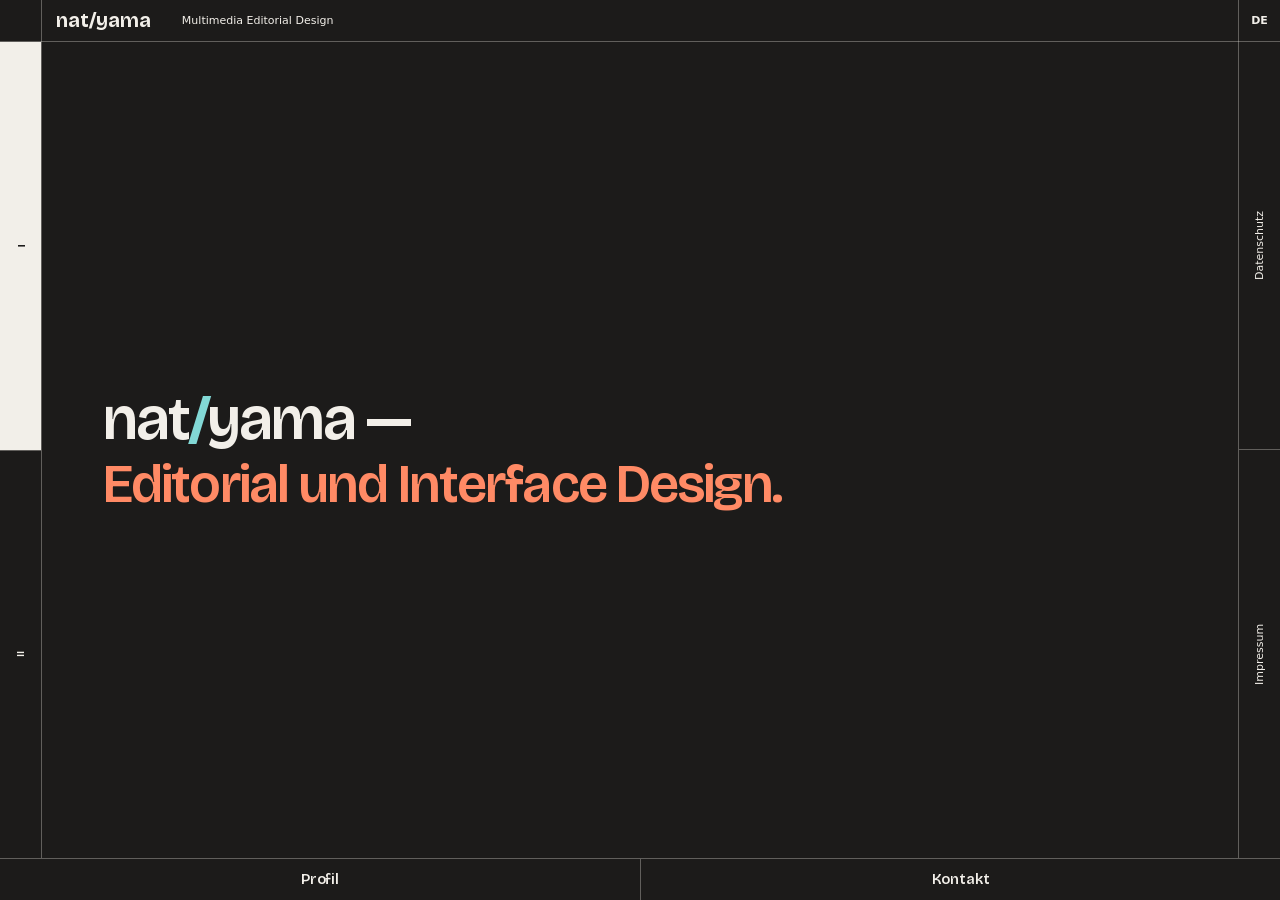
==== de/index.html @ 79c08396 "nat/yama v2 — B line: phones held sideways keep the phone layout Co-Authored-By: Claude Opus 5.5 <no" ====
<!doctype html>
<!--
  nat/yama — editorial and interface design
  Design: nat/yama — https://natyama.com
  All texts, images and works are protected by copyright.
-->
<html lang="de" data-scheme="2">
<head>
<meta charset="utf-8">
<meta name="viewport" content="width=device-width,initial-scale=1,viewport-fit=cover">
<title>nat/yama — Editorial und Interface Design</title>
<meta name="description" content="nat/yama gestaltet digitale Produkte, Print und Grafik im Raum – oft über Sprachen und Kulturen hinweg, sodass komplexe Themen leichter fassbar werden.">
<link rel="canonical" href="https://natyama.com/de/">
<link rel="alternate" hreflang="en" href="https://natyama.com/">
<link rel="alternate" hreflang="de" href="https://natyama.com/de/">
<link rel="alternate" hreflang="ja" href="https://natyama.com/ja/">
<link rel="alternate" hreflang="x-default" href="https://natyama.com/">
<meta property="og:type" content="website">
<meta property="og:site_name" content="nat/yama">
<meta property="og:title" content="nat/yama — Editorial und Interface Design">
<meta property="og:description" content="nat/yama gestaltet digitale Produkte, Print und Grafik im Raum – oft über Sprachen und Kulturen hinweg, sodass komplexe Themen leichter fassbar werden.">
<meta property="og:url" content="https://natyama.com/de/">
<meta property="og:locale" content="de_DE">
<meta property="og:image" content="https://natyama.com/share.png">
<meta property="og:image:width" content="1200">
<meta property="og:image:height" content="630">
<meta property="og:image:alt" content="nat/yama">
<meta name="twitter:card" content="summary_large_image">
<meta name="theme-color" content="#ffffff">
<link rel="icon" href="/favicon.svg" type="image/svg+xml">
<link rel="apple-touch-icon" href="/apple-touch-icon.png">
<link rel="stylesheet" href="/tabbar.css">
<script type="application/ld+json">{"@context":"https://schema.org","@graph":[{"@type":"Organization","@id":"https://natyama.com/#org","name":"nat/yama","alternateName":"natyama","url":"https://natyama.com/","email":"n@natyama.com","vatID":"DE365070941","description":"Editorial and interface design: digital products, print and graphics for spaces, often across languages and cultures.","address":{"@type":"PostalAddress","postalCode":"10713","addressLocality":"Berlin","addressCountry":"DE"},"founder":{"@id":"https://www.natsumi-sugiyama.com/#person"},"knowsAbout":["editorial design","interface design","UI design","information architecture","content strategy","multilingual design"]},{"@type":"Person","@id":"https://www.natsumi-sugiyama.com/#person","name":"Natsumi Sugiyama","alternateName":"杉山夏実","url":"https://www.natsumi-sugiyama.com/","worksFor":{"@id":"https://natyama.com/#org"}},{"@type":"WebSite","@id":"https://natyama.com/#website","url":"https://natyama.com/","name":"nat/yama","inLanguage":["en","de","ja"],"publisher":{"@id":"https://natyama.com/#org"}}]}</script>
<style>:root{--u: min(100vw / 1512, 100vh / 982);--gu: max(100vw / 1512, 100vh / 982);--bar: round(calc(50 * var(--u)), 1px);--side: var(--bar);--hair: 1px;--ink: #080808;--line: #000;--mark: #5b5656;--paper: #ffffff;--navy: #2b2b2b;--accent: #3d5a8c;--mis: #ff7477;--g1: var(--paper);--g2: #2f4a78;--t2: #ffffff;--on2: #eeff00;--on2t: #fffafa;--on2b: #eeff00;--neon: #ff5f1f;--olive: #4d5b20;--pink: #ff7477;--peach: var(--paper);--khaki: #eeff00;--panel: #d9d9d9;--wall-bg: #fff;--wall-ink: #605f5f;--ease: cubic-bezier(.2, .8, .2, 1);--sans: Inter, "Inter Variable", "Helvetica Neue", Helvetica, Arial, "Hiragino Sans", sans-serif}:root[data-ground=field]{--mark: rgba(0, 41, 95, .54)}:root[data-ground=night]{--mark: rgba(255, 255, 255, .99)}:root[data-view=home][data-ground=day]{--ink: var(--t2);--line: var(--t2);--lang-bg: var(--g2)}:root[data-view=legal]{--ink: rgba(221, 221, 221, .98);--line: #fff}*{box-sizing:border-box;-webkit-tap-highlight-color:transparent}html,body{margin:0;height:100%;overflow:hidden;background:#fff;color:var(--ink);font-family:var(--sans)}a,button,input,textarea{color:inherit;text-decoration:none;font:inherit;background:none;border:0;padding:0}:root{--cur: url("data:image/svg+xml,%3Csvg xmlns='http://www.w3.org/2000/svg' width='30' height='30' viewBox='0 0 32 32'%3E%3Cpolygon points='5,3 27,13 13,27' fill='%23fff' stroke='%23fff' stroke-width='7' stroke-linejoin='round'/%3E%3Cpolygon points='5,3 27,13 13,27' fill='%232b2b2b' stroke='%232b2b2b' stroke-width='3.5' stroke-linejoin='round'/%3E%3C/svg%3E") 4 2, auto;--cur-link: url("data:image/svg+xml,%3Csvg xmlns='http://www.w3.org/2000/svg' width='30' height='30' viewBox='0 0 32 32'%3E%3Cpolygon points='5,3 27,13 13,27' fill='%23fff' stroke='%23fff' stroke-width='7' stroke-linejoin='round'/%3E%3Cpolygon points='5,3 27,13 13,27' fill='%232f4f6b' stroke='%232f4f6b' stroke-width='3.5' stroke-linejoin='round'/%3E%3C/svg%3E") 4 2, pointer}html{cursor:var(--cur)}a,button{cursor:var(--cur-link)}input,textarea{cursor:text}::selection{background:var(--pink);color:#2b2b2b}:focus-visible{outline:2px solid currentColor;outline-offset:3px}.grounds{position:fixed;inset:0;overflow:hidden}.ground{position:absolute;inset:0;opacity:0;transition:opacity .9s ease;overflow:hidden}:root[data-ground=paper] .ground.paper,:root[data-ground=field] .ground.field,:root[data-ground=night] .ground.night,:root[data-ground=day] .ground.day,:root[data-ground=reclus] .ground.day{opacity:1}.ground.paper{background:var(--peach)}.view.home{transition:opacity .6s ease,background-color .9s ease}:root[data-ground=paper] .view.home{background:var(--peach)}.ground.field img{position:absolute;left:50%;top:50%;width:calc(2350 * var(--gu));aspect-ratio:1;transform:translate(-50%,-50%) rotate(-86.5deg)}.ground.night .drawing{position:absolute;inset:0;width:100%;height:100%;object-fit:cover}.ground.field{background:#f7f2e8}.ground.field .riso{position:absolute;left:50%;top:50%;width:calc(2350 * var(--gu));aspect-ratio:1;transform:translate(-50%,-50%) rotate(-86.5deg)}.riso .ink{position:absolute;inset:0;width:100%;height:100%;mix-blend-mode:multiply;clip-path:inset(0 0 100% 0)}.riso.split+img{display:none}.ground.night .drawing{width:114%;left:-14%}:root[data-view=home][data-ground=night] .ground.night .drawing{animation:night-slide 30s linear both}@keyframes night-slide{to{transform:translate(12%)}}@media (prefers-reduced-motion: reduce){:root[data-ground=night] .ground.night .drawing{animation:none}}.ground.night .sky{position:absolute;left:calc(-72 * var(--gu));top:calc(-588 * var(--gu));width:calc(1713 * var(--gu));height:calc(1714 * var(--gu));overflow:hidden;transform:rotate(180deg)}.ground.night .sky img{position:absolute;left:-38.94%;top:-3.31%;width:184.56%;height:106.67%;max-width:none}.ground.night .birds{position:absolute;left:calc(-59 * var(--gu));top:0;width:calc(2173 * var(--gu));height:calc(1455 * var(--gu));object-fit:cover;mix-blend-mode:multiply}.ground.day{background:var(--wall-bg);transition:opacity .9s ease,background-color .4s ease}.tint{position:fixed;inset:0;opacity:0;transition:opacity .9s ease,background-color .9s ease;pointer-events:none}:root[data-view=info] .tint{opacity:1;background:var(--peach)}:root[data-view=legal] .tint{opacity:1;background:#303030}.view{position:fixed;inset:0;z-index:2;pointer-events:none;opacity:0;transition:opacity .6s ease}:root[data-view=home] .view.home,:root[data-view=info] .view.info,:root[data-view=legal] .view.legal{opacity:1;pointer-events:auto}.view>*{pointer-events:inherit}.mid{display:none}[data-i18n]{transition:opacity .25s ease}:root.swapping [data-i18n],.statement.swap{opacity:0}.statement{position:absolute;left:calc(85 * var(--u));top:calc(86 * var(--u));margin:0;font-size:calc(32 * var(--u));font-weight:400;line-height:normal;transition:opacity .3s ease}.index{position:absolute;left:var(--side);right:var(--side);top:var(--bar);bottom:var(--foot);overflow:hidden;--m: var(--u);--s: 1;transition:opacity .9s ease}:root:not([data-ground=paper]) .index{opacity:0;pointer-events:none}.index-list{margin:0;padding:0;list-style:none}.case{position:absolute;display:block;left:calc(var(--x) * var(--m));top:calc(var(--y) * var(--m));width:calc(var(--w) * var(--s) * var(--m));height:calc(var(--h) * var(--s) * var(--m));color:var(--peach)}.case svg{position:absolute;left:50%;top:50%;width:calc(var(--iw) * var(--s) * var(--m));height:calc(var(--ih) * var(--s) * var(--m));transform:translate(-50%,-50%) rotate(calc(var(--r) + var(--spin, 0deg)));mix-blend-mode:multiply;overflow:visible;transition:scale .4s cubic-bezier(.2,.8,.2,1)}.case:hover svg{scale:1.05}.case .lbl{position:absolute;z-index:1;left:50%;top:50%;transform:translate(-50%,-50%);font-size:calc(40 * var(--s) * var(--m));font-weight:700;line-height:normal;white-space:nowrap}.case-1{--x: 164;--y: 470;--w: 364.5;--h: 324.5;--iw: 364.5;--ih: 324.5;--r: 0deg;--lx: 99;--ly: 107}.case-2{--x: 582.12;--y: 30.29;--w: 439.92;--h: 451.53;--iw: 373.398;--ih: 357.154;--r: 104.64deg;--lx: 128.88;--ly: 186.71}.case-3{--x: 529;--y: 399;--w: 445.2;--h: 465.34;--iw: 364.5;--ih: 324.5;--r: 65.86deg;--lx: 135;--ly: 194}.index-head{position:absolute;left:calc(-24 * var(--m));bottom:calc(-72 * var(--m));font-size:calc(300 * var(--m));font-weight:700;line-height:normal;white-space:nowrap;color:#5b5656;mix-blend-mode:color-burn}.svc{--k: var(--u)}.svc-list{position:absolute;inset:0;margin:0;padding:0;list-style:none;display:grid;grid-template-columns:1fr 1fr;grid-template-rows:1fr 1fr;color:var(--navy)}.svc-list li{display:flex;flex-direction:column;justify-content:flex-end;padding:calc(40 * var(--k)) calc(48 * var(--k))}.svc-list li:nth-child(odd){border-right:var(--hair) solid var(--line)}.svc-list li:nth-child(-n+2){border-bottom:var(--hair) solid var(--line)}.svc-list h2{margin:0 0 .45em;font-size:calc(40 * var(--k));font-weight:700;line-height:1.1}.svc-list p{margin:0;max-width:32em;font-size:calc(18 * var(--k));line-height:1.55;color:var(--ink)}.ground.field{background:var(--g1)}.ground.day{background:var(--g2)}:root[data-view=home] .ground.field,:root[data-view=home] .ground.day{opacity:1;transition:transform 1s cubic-bezier(.65,0,.35,1)}.ground.day,.f-two{transform:translateY(100vh)}:root[data-ground=day] .ground.field,:root[data-ground=day] .f-one{transform:translateY(-100vh)}:root[data-ground=day] .ground.day,:root[data-ground=day] .f-two{transform:none}.f-one,.f-two{transition:transform 1s cubic-bezier(.65,0,.35,1)}@media (prefers-reduced-motion: reduce){.ground.field,.ground.day,.f-one,.f-two{transition:none!important}}.facade{position:fixed;left:var(--side);right:var(--side);top:var(--bar);bottom:var(--foot);z-index:1;display:flex;align-items:center;justify-content:center;padding:calc(64 * var(--u)) calc(72 * var(--u));overflow:hidden}:root:not([data-view=home]) .facade{visibility:hidden;transition:visibility 0s .9s}.lede{margin:0;max-width:calc(1100 * var(--u));text-align:left;text-wrap:balance;font-family:"Helvetica Neue",Helvetica,Arial,var(--sans);font-size:calc(72 * var(--u));font-weight:500;line-height:1.12;letter-spacing:-.01em;color:var(--navy);cursor:var(--cur)}.lede:lang(ja),.svc-grid p:lang(ja),.svc-grid h3:lang(ja){font-family:Hiragino Sans,Hiragino Kaku Gothic ProN,Yu Gothic,Noto Sans JP,sans-serif;letter-spacing:.02em}.lede:lang(ja){line-height:1.4}.lede .c,.svc-grid .c{display:inline-block;will-change:transform}.lede .nb,.svc-grid .nb{white-space:nowrap}.lede .em .c{color:var(--accent)}.lede.plain .em .c,.lede.plain .c.sl{color:inherit}.lede .c.pk,.lede .c.sl{color:var(--neon)}.svc-grid{grid-auto-rows:1fr;width:100%;max-width:calc(1240 * var(--u));margin:0;padding:0;list-style:none;display:grid;grid-template-columns:repeat(4,1fr);gap:calc(14 * var(--u));cursor:var(--cur)}.svc-grid li{border-radius:2px;display:flex;flex-direction:column;min-height:calc(300 * var(--u));padding:calc(24 * var(--u));border:2px solid var(--t2);background:transparent;color:var(--t2);opacity:0;transform:translateY(calc(70 * var(--u))) rotate(-3deg) scale(.94);transition:opacity .6s ease,transform .9s cubic-bezier(.34,1.4,.64,1)}.svc-grid li:nth-child(2){transform:translateY(calc(90 * var(--u))) rotate(2.5deg) scale(.94);transition-delay:.14s}.svc-grid li:nth-child(3){transform:translateY(calc(60 * var(--u))) rotate(-2deg) scale(.94);transition-delay:.28s}.svc-grid li:nth-child(4){transform:translateY(calc(100 * var(--u))) rotate(3.5deg) scale(.94);transition-delay:.42s}.svc-grid.in li{opacity:1;transform:none}.svc-grid.in.out li{opacity:0;transform:translateY(calc(-60 * var(--u))) rotate(2deg) scale(.96)}.svc-grid.in.out li:nth-child(2n){transform:translateY(calc(-80 * var(--u))) rotate(-2.5deg) scale(.96)}@media (prefers-reduced-motion: reduce){.svc-grid li,.svc-grid .ic,.svc-grid .badge{transition:none!important}}.svc-grid .ic{display:block;width:calc(56 * var(--u));height:calc(56 * var(--u));margin-bottom:calc(28 * var(--u));color:var(--on2);opacity:0;transform:scale(.6);transition:opacity .5s ease,transform .6s cubic-bezier(.34,1.56,.64,1)}.svc-grid .ic{transition-delay:.9s}.svc-grid li:nth-child(2) .ic{transition-delay:1.04s}.svc-grid li:nth-child(3) .ic{transition-delay:1.18s}.svc-grid li:nth-child(4) .ic{transition-delay:1.32s}.svc-grid.in .ic{opacity:1;transform:none}.svc-grid .ic svg{display:block;width:100%;height:100%}.svc-grid h3{margin:0;font-family:"Helvetica Neue",Helvetica,Arial,var(--sans);font-size:max(14px,calc(26 * var(--u)));font-weight:500;line-height:1.12;letter-spacing:-.01em;color:var(--t2)}.svc-grid p{margin:.8em 0 0;font-size:max(13px,calc(19 * var(--u)));line-height:1.45}.svc-grid .prep{border-style:dashed;border-color:var(--t2);background:transparent;color:var(--t2)}.svc-grid .prep h3{color:var(--t2)}.svc-grid .badge{color:var(--on2t);border-color:var(--on2b)!important;margin-top:auto;align-self:flex-start;padding:.15em .7em;border:2px solid currentColor;border-radius:999px;font-size:max(11px,calc(13 * var(--u)));opacity:0;transition:opacity .5s ease 1.5s}.svc-grid.in .badge{opacity:1}.wallbox{position:fixed;left:var(--side);right:var(--side);top:var(--bar);bottom:var(--foot);opacity:0;visibility:hidden;pointer-events:none!important;transition:opacity .9s ease,visibility 0s .9s}.wallbox canvas{display:block;width:100%;height:100%;transition:opacity .26s ease}.wall-sets{position:absolute;left:0;bottom:0;display:flex;height:round(calc(36 * var(--u)),1px);border-top:var(--hair) solid var(--line);border-right:var(--hair) solid var(--line);background:var(--wall-bg);pointer-events:auto;font-size:calc(13 * var(--u));font-weight:300;color:var(--wall-ink);transition:background-color .4s ease,color .4s ease}.wall-sets button{padding:0 calc(16 * var(--u));white-space:nowrap}.wall-sets button+button{border-left:var(--hair) solid var(--line)}.wall-sets button.on{font-weight:800}.wall-sets[hidden]{display:none}.wall-credit{position:absolute;right:0;bottom:0;margin:0;display:flex;align-items:center;height:round(calc(36 * var(--u)),1px);padding:0 calc(16 * var(--u));border-top:var(--hair) solid var(--line);border-left:var(--hair) solid var(--line);background:var(--wall-bg);color:var(--wall-ink);font-size:calc(13 * var(--u));font-weight:300;font-style:italic;pointer-events:auto;transition:background-color .4s ease,color .4s ease}.folio,.scene{display:none}:root[data-ground=reclus] .wallbox .folio{display:none!important}:root[data-ground=reclus] .wallbox .scene{display:block;position:absolute;inset:0;overflow:hidden;background:#fbfaf6;transition:background-color 1.6s ease;pointer-events:auto;cursor:default}.rs-stage{position:absolute;inset:0}.rs-b{position:absolute;display:block;transform-origin:left center;border:0 solid}.rs-b.is-line{border-width:max(2px,.35vmin)}.rs-b[data-k=map].is-line{border-style:dashed}.rs-b.is-turning{border-right-color:transparent!important;animation:rs-spin 2.4s linear infinite}@keyframes rs-spin{to{rotate:360deg}}.rs-b.is-flowing{background-image:repeating-linear-gradient(90deg,rgba(255,255,255,.4) 0 12px,transparent 12px 40px);animation:rs-flow 1.1s linear infinite}@keyframes rs-flow{to{background-position:40px 0}}.rs-b.is-layered{background-image:repeating-linear-gradient(180deg,#c9b48c 0 7px,#b39b6e 7px 12px,#ddcba4 12px 20px)}.rs-text{position:absolute;inset:0;z-index:10;display:flex;flex-direction:column;justify-content:center;padding:6% 8%;pointer-events:none;transition:opacity .8s ease .2s}.rs-p{font-family:var(--gothic);font-weight:500;line-height:1.85;letter-spacing:.04em;color:var(--navy);text-wrap:pretty}.rs-p .c{display:inline-block;will-change:transform}.rs-p .nb{white-space:nowrap}.rs-p p{margin:0 0 .8em}.rs-p p:last-child{margin-bottom:0}.rs-k{white-space:nowrap;color:var(--accent);transition:color .6s ease}.rs-k.on{font-weight:600;color:#2b2a29}.rs-k.on-dark{color:#fff}.rs-src{margin:1.6em 0 0;font-family:var(--gothic);font-size:clamp(10px,1.3vmin,13px);font-weight:300;color:#8a8580}.scene[data-phase=picture] .rs-text{opacity:0;transition-delay:0s}.rs-cap{position:absolute;left:0;right:0;top:0;z-index:11;margin:0;padding:2.4% 6% 0;font-family:var(--gothic);font-size:clamp(12px,2vmin,20px);font-weight:400;line-height:1.6;color:#2b2a29;opacity:0;transition:opacity .6s ease}.scene[data-phase=picture] .rs-cap{opacity:1}.wallbox.as-folio canvas,.wallbox.as-folio .wall-credit{display:none}.wallbox.as-folio{--serif: "Iowan Old Style", "Palatino Linotype", Palatino, Georgia, serif;--gothic: "Hiragino Sans", "Hiragino Kaku Gothic ProN", "Yu Gothic", "Noto Sans JP", sans-serif;--fs: calc(16 * var(--u));--fj: calc(17 * var(--u));--f-s: calc(12 * var(--u));--pad-x: calc(72 * var(--u));--pad-y: calc(56 * var(--u));background:#fff}.wallbox.as-folio .folio{display:block;position:absolute;inset:0;overflow:hidden;color:#2b2a29;cursor:default}.folio .sheet{position:absolute;inset:0;z-index:1;display:flex;flex-direction:column;padding:var(--pad-y) var(--pad-x) calc(var(--pad-y) * .7)}.folio .rh{display:none}.folio .body{flex:1;min-height:0;overflow:hidden;column-fill:balance;column-gap:calc(var(--pad-x) * .75)}.folio .sheet[data-g=en] .body{font-family:Helvetica Neue,Helvetica,Arial,sans-serif;font-weight:500;line-height:1.12;letter-spacing:-.01em;color:var(--navy)}.folio .sheet[data-g=en] .e-it,.folio .sheet[data-g=en] .c.sign{color:var(--accent)}.folio .sheet[data-g=ja] .body{font-family:var(--gothic);font-weight:300;line-height:1.6;letter-spacing:.02em}.folio .wash{position:absolute;inset:0;background:#eef3e6;clip-path:circle(0% at 0 0);transition:clip-path 4s cubic-bezier(.4,0,.2,1);pointer-events:none}.folio.colored .wash{clip-path:circle(150% at 0 0)}.folio .sheet[data-g=ja] .body{color:#9a9a9a}.folio.colored .sheet[data-g=ja] .c{color:#2f3a2a}.folio.colored .sheet[data-g=ja] .sh .c,.folio.colored .sheet[data-g=ja] .ti .c,.folio.colored .sheet[data-g=ja] .sn{color:var(--olive)}.folio .pw{white-space:nowrap}.folio .pw.is-icon{display:inline-block;text-align:center}.folio .ic{color:var(--olive)!important}.folio .ic svg{width:1.2em;height:1.2em;vertical-align:-.22em;display:inline-block}.folio .w{white-space:nowrap}.folio .c{display:inline-block;will-change:transform}.folio .c.sign{color:var(--navy)}.home .statement{position:absolute!important;width:1px!important;height:1px!important;margin:0;padding:0;overflow:hidden;clip-path:inset(50%);white-space:nowrap}:root[data-ground=day] .wallbox,:root[data-ground=reclus] .wallbox{opacity:1;visibility:visible;transition:opacity .9s ease}.info{--loc: calc(637 * var(--u));--cut-top: calc(210 * var(--u));--cut-person: calc(110 * var(--u))}.info .sheet{position:absolute;left:0;right:0;top:0;height:100%;transition:transform 1s cubic-bezier(.65,0,.35,1)}.pane{position:absolute;left:0;right:0;overflow:hidden}.p-contact{top:0;height:100%;background:var(--pink)}.p-location{top:100%;height:var(--loc);background:var(--peach)}.p-person{top:calc(100% + var(--loc));height:100%;background:var(--khaki)}:root[data-stage=location] .info .sheet{transform:translateY(calc(-100% + var(--cut-top)))}:root[data-stage=person] .info .sheet{transform:translateY(calc(-100% - var(--loc) + var(--cut-person)))}.p-person{top:0}.p-location{display:none}.p-contact{top:100%}:root[data-stage=person] .info .sheet{transform:none}:root[data-stage=contact] .info .sheet{transform:translateY(-100%)}.card{position:absolute;left:calc(50% - 446.5 * var(--u));top:calc(184 * var(--u));width:calc(893 * var(--u));height:calc(585 * var(--u));background:#ffffff8c;overflow:hidden;display:grid;grid-template-columns:1fr 1fr;grid-template-rows:1fr auto;gap:calc(16 * var(--u)) calc(28 * var(--u));padding:calc(28 * var(--u)) calc(36 * var(--u))}.card h2{grid-column:1 / -1;margin:0;font-size:calc(28 * var(--u));font-weight:400;color:var(--navy)}.card label{display:flex;flex-direction:column;gap:calc(6 * var(--u));font-size:calc(13 * var(--u));font-weight:300}.card .fields{display:flex;flex-direction:column;gap:calc(16 * var(--u))}.card input{border-bottom:var(--hair) solid var(--navy);padding:calc(6 * var(--u)) 0;font-size:calc(20 * var(--u));outline:0}.card textarea{flex:1;resize:none;border:var(--hair) solid var(--navy);padding:calc(10 * var(--u));font-size:calc(17 * var(--u));outline:0}.card .msg{min-height:0}.card .send{grid-column:1 / -1;display:flex;justify-content:space-between;align-items:center;font-size:calc(12 * var(--u));font-weight:300}.card .send button{height:calc(44 * var(--u));padding:0 calc(30 * var(--u));background:var(--navy);color:var(--paper);font-size:calc(18 * var(--u));font-weight:700}.svc-cards{position:absolute;left:calc(329 * var(--u));top:calc(188 * var(--u));width:calc(420 * var(--u));margin:0;padding:0;list-style:none;display:grid;grid-template-columns:1fr 1fr;gap:calc(10 * var(--u));--k: var(--u)}.svc-cards li{padding:calc(14 * var(--k)) calc(16 * var(--k));background:#ffffff8c}.svc-cards h3{margin:0;font-size:max(12px,calc(15 * var(--k)));font-weight:700;line-height:1.25;color:var(--navy)}.svc-cards p{margin:.5em 0 0;font-size:max(11px,calc(12.5 * var(--k)));line-height:1.4}.swallow{position:absolute;left:calc(329 * var(--u));top:calc(188 * var(--u));width:calc(400 * var(--u));height:calc(303 * var(--u));background:var(--peach);overflow:hidden}.swallow.sq{left:calc(360 * var(--u));top:calc(206 * var(--u));width:calc(381 * var(--u));height:calc(384 * var(--u))}.swallow img{width:100%;height:100%;object-fit:cover;mix-blend-mode:multiply;display:block}.info .blk{left:calc(50% - 330 * var(--u));width:calc(660 * var(--u));text-align:center;align-items:center}.info .loc-blk{top:calc(170 * var(--u));height:auto}.info .per-blk{top:calc(200 * var(--u));height:auto}.info .per-blk a{margin-top:1.6em;align-self:center}.info .loc-blk .about,.info .per-blk .bio{margin-left:auto;margin-right:auto}.blk{position:absolute;left:calc(801 * var(--u));width:calc(620 * var(--u));color:var(--ink)}.blk h2{margin:0;font-size:calc(40 * var(--u));font-weight:700;line-height:normal}.loc-blk{top:calc(159 * var(--u));height:calc(332 * var(--u));display:flex;flex-direction:column}.loc-blk .line{margin:calc(24 * var(--u)) 0 0;font-size:calc(24 * var(--u));line-height:1.4}.loc-blk .note{margin:auto 0 0;font-size:calc(15 * var(--u))}.loc-blk .about,.per-blk .bio{margin:calc(18 * var(--u)) 0 0;max-width:30em;font-size:calc(17 * var(--u));line-height:1.45}.loc-blk .about a{text-decoration:underline;text-underline-offset:3px}.per-blk{top:calc(206 * var(--u));height:calc(384 * var(--u));display:flex;flex-direction:column}.per-blk h2{font-weight:700}.per-blk .bio{font-size:calc(24 * var(--u));line-height:1.5;max-width:none}.per-blk a{margin-top:auto;font-size:calc(15 * var(--u));align-self:flex-start}.per-blk a{color:#0808088c;border-bottom:1px solid rgba(8,8,8,.18);transition:color .2s ease,border-color .2s ease}.per-blk a:hover,.per-blk a:focus-visible{color:var(--ink);border-color:currentColor}.ext-card{position:fixed;z-index:60;width:260px;display:grid;gap:4px;padding:8px 8px 10px;background:#fff;color:#161616;font-family:var(--sans);text-decoration:none;border-radius:8px;box-shadow:0 0 0 1px #0000000f,0 14px 30px -12px #00000047;opacity:0;transform:translateY(4px);transition:opacity .18s,transform .18s}.ext-card[hidden]{display:none}.ext-card.on{opacity:1;transform:none}.ext-card img{width:100%;aspect-ratio:16 / 10;object-fit:cover;border-radius:4px;margin-bottom:4px;background:#f3f3f3}.ext-card .sc-name{font-weight:700;font-size:13px;padding:0 2px}.ext-card .sc-sub{font-size:12px;color:#787878;padding:0 2px;line-height:1.4}.ext-card .sc-go{font-size:11.5px;color:#787878;padding:2px 2px 0}.ext-card:hover .sc-go{color:#161616}.legal .cols{position:absolute;left:calc(134 * var(--u));top:calc(93 * var(--u));width:calc(1300 * var(--u));bottom:calc(80 * var(--u));display:grid;grid-template-columns:calc(644 * var(--u)) calc(644 * var(--u));column-gap:calc(12 * var(--u))}.legal .col{overflow-y:auto;scrollbar-width:none;font-size:calc(15 * var(--u));line-height:1.45;padding-right:calc(30 * var(--u))}.legal h2{font-size:1em;font-weight:700;margin:0 0 1em;color:var(--pink)}.legal h3{font-size:1em;font-weight:700;margin:1.4em 0 .2em}.legal p{margin:0 0 .8em}.legal a{text-decoration:underline;text-underline-offset:3px}.legal .todo{color:#ff8fc4}.legal .shut{position:absolute;right:calc(var(--side) + 16 * var(--u));top:calc(var(--bar) + 16 * var(--u));width:calc(40 * var(--u));height:calc(40 * var(--u));padding:0;border:var(--hair) solid currentColor;border-radius:50%;background:none;color:inherit;font:inherit;font-size:calc(22 * var(--u));line-height:1;cursor:var(--cur-link)}.legal .shut:hover{background:#fff;color:#303030}.legal .cols{cursor:var(--cur)}.view.legal{cursor:var(--cur-link)}.frame{position:fixed;inset:0;pointer-events:none;z-index:4;color:var(--ink)}.frame>*{position:fixed;pointer-events:auto;transition:border-color .9s,background-color .6s,color .6s}.top{left:0;right:0;top:0;height:var(--bar);border-bottom:var(--hair) solid var(--line);z-index:2;display:flex;align-items:center;padding-left:calc(var(--side) + 17 * var(--u))}.top .id{font-weight:700;font-size:calc(24 * var(--u))}.top .hcase{position:absolute;right:var(--side);top:0;height:100%;display:flex;align-items:center;padding:0 calc(24 * var(--u));border-left:var(--hair) solid var(--line);border-right:var(--hair) solid var(--line);font-size:calc(15 * var(--u));font-weight:700;transition:background-color .3s ease,color .3s ease}.top .hcase:hover{background:#3b4d821f}:root[data-view=home][data-ground=paper]{--lang-bg: var(--navy)}:root[data-view=home][data-ground=paper] .top{background:var(--navy);color:var(--paper)}:root[data-view=home][data-ground=paper] .top .hcase{background:var(--paper);color:var(--navy)}:root[data-view=home][data-ground=paper] .top .langs button:not(.on){color:#ffe8e899}:root[data-view=home][data-ground=paper] .top .langs button.on,:root[data-view=home][data-ground=paper] .top .langs button:hover{color:var(--paper)}.top .tag{margin-left:calc(36 * var(--u));font-size:calc(15 * var(--u));font-weight:400;min-width:0;overflow:hidden;text-overflow:ellipsis;white-space:nowrap;margin-right:calc(var(--side) + 12 * var(--u))}.rail{top:0;bottom:var(--foot);width:var(--side);padding-top:var(--bar);display:flex;align-items:center;justify-content:center}.rail.left{left:0;border-right:var(--hair) solid var(--line)}.rail.right{right:0;border-left:var(--hair) solid var(--line)}.rail .v{display:flex;gap:calc(70 * var(--u));font-size:calc(15 * var(--u));font-weight:300;white-space:nowrap;writing-mode:vertical-rl}.rail.left{align-items:stretch;padding-top:var(--bar)}.rail.left .v{gap:0;width:100%;font-weight:400}.rail.left a{flex:1;display:flex;align-items:center;justify-content:center}.rail.left a+a{border-top:var(--hair) solid var(--line)}.rail.left a{color:var(--ink);transition:color .2s ease,background-color .3s ease}.rail.left a:hover{color:var(--navy)}.rail.left a.on{font-weight:800}:root:not([data-view=home]) .rail.left a.on{font-weight:400}:root[data-view=home]:not([data-ground=paper]) .rail.left a.on{color:var(--paper);background:var(--navy)}:root[data-view=home][data-ground=day] .rail.left a.on{color:var(--navy);background:#fff}.rail.left a[aria-disabled=true]{color:#b9b9b9;pointer-events:none;cursor:default}.rail.right .v{transform:rotate(180deg);gap:calc(80 * var(--u))}:root[data-view=legal] .top{color:#fff}:root[data-view=legal] .rail.right{background:#ffffff80;color:#fff}:root[data-view=legal] .rail.right a.on{font-weight:700}.bottom{left:0;right:0;bottom:0;height:var(--bar);border-top:var(--hair) solid var(--line);display:grid;grid-template-columns:repeat(2,1fr)}.bottom>*{display:flex;align-items:center;justify-content:center;transition:background-color .5s,color .5s,border-color .9s}.bottom>*+*{border-left:var(--hair) solid var(--line)}.bottom .contact,.bottom .loc,.bottom .person{font-weight:500;font-size:calc(20 * var(--u))}:root[data-stage=contact] .bottom .contact{background:var(--navy);color:var(--paper)}:root[data-stage=location] .bottom .loc{background:var(--olive);color:#fff}:root[data-stage=person] .bottom .person{background:var(--navy);color:#fff}.langs{display:flex;align-items:center;gap:.15em;font-size:calc(15 * var(--u));font-weight:400}.top .langs{position:absolute;right:0;top:0;width:var(--side);flex-direction:column;gap:0;z-index:5}.top .langs button{width:100%;height:var(--bar);padding:0;color:#9a9a9a;background:var(--lang-bg, #fff);order:1;transition:color .2s ease}.top .langs button.on{order:0;color:var(--ink);font-weight:800;background:transparent}.top .langs button:not(.on){display:none;border-top:var(--hair) solid var(--line)}.top .langs:hover button:not(.on),.top .langs.open button:not(.on),.top .langs:focus-within button:not(.on){display:block}.top .langs button:hover{color:var(--ink)}:root[data-view=info]{--lang-bg: var(--peach)}:root[data-view=legal]{--lang-bg: #303030}:root[data-view=legal] .top .langs button{color:#ffffff8c}:root[data-view=legal] .top .langs button.on,:root[data-view=legal] .top .langs button:hover{color:#fff}@media (min-width: 701px) and (max-width: 1100px) and (orientation: portrait){:root{--t: min(100vw / 834, 100vh / 1194);--bar: round(calc(50 * var(--t)), 1px);--side: round(calc(30 * var(--t)), 1px)}.top{padding-left:calc(var(--side) + 17 * var(--t))}.top .id{font-size:calc(24 * var(--t))}.top .tag{margin-left:calc(28 * var(--t));font-size:calc(14 * var(--t))}.top .hcase{font-size:calc(14 * var(--t));padding:0 calc(18 * var(--t))}.langs{font-size:calc(15 * var(--t))}.top .langs{right:0}.top .langs button{font-size:calc(12 * var(--t))}.rail.left .v{font-size:calc(13 * var(--t))}.rail.right .v{font-size:calc(10 * var(--t));gap:calc(160 * var(--t))}.bottom .contact,.bottom .loc,.bottom .person{font-size:calc(20 * var(--t))}.svc{--k: var(--t)}.svc-list{grid-template-columns:1fr;grid-template-rows:repeat(4,1fr)}.svc-list li:nth-child(odd){border-right:0}.svc-list li:nth-child(-n+3){border-bottom:var(--hair) solid var(--line)}.svc-list h2{font-size:calc(30 * var(--t))}.svc-list p{font-size:calc(16 * var(--t))}.statement{left:calc(85 * var(--t));top:calc(86 * var(--t));font-size:calc(32 * var(--t))}.index{--m: var(--t);--s: .9}.case-1{--x: 20;--y: 430}.case-2{--x: 320;--y: 50}.case-3{--x: 320;--y: 590}.index-head{left:calc(-10 * var(--t));bottom:calc(-40 * var(--t));font-size:calc(170 * var(--t))}.wall-sets,.wall-credit{height:round(calc(40 * var(--t)),1px);font-size:calc(13 * var(--t))}.wallbox.as-folio{--fs: calc(16 * var(--t));--fj: calc(17 * var(--t));--f-s: calc(12 * var(--t));--pad-x: calc(56 * var(--t));--pad-y: calc(48 * var(--t))}.wall-sets button{padding:0 calc(14 * var(--t))}.info{--loc: calc(730 * var(--t));--cut-top: calc(290 * var(--t));--cut-person: calc(170 * var(--t))}.card{left:calc(50% - 357 * var(--t));top:calc(130 * var(--t));width:calc(714 * var(--t));height:calc(760 * var(--t));grid-template-columns:1fr;grid-template-rows:auto 1fr auto;padding:calc(28 * var(--t));gap:calc(16 * var(--t))}.card h2{font-size:calc(28 * var(--t))}.card label{font-size:calc(13 * var(--t))}.card input{font-size:calc(20 * var(--t))}.card textarea{font-size:calc(17 * var(--t))}.card .send{font-size:calc(12 * var(--t))}.card .send button{height:calc(48 * var(--t));font-size:calc(18 * var(--t))}.info .blk{left:calc(60 * var(--t));width:calc(714 * var(--t))}.info .loc-blk,.info .per-blk{top:calc(160 * var(--t))}.facade{padding:calc(48 * var(--t)) calc(40 * var(--t))}.lede{font-size:calc(58 * var(--t))}.svc-grid{grid-template-columns:repeat(2,1fr);gap:calc(12 * var(--t))}.svc-grid li{min-height:calc(230 * var(--t));padding:calc(20 * var(--t))}.svc-grid .ic{width:calc(44 * var(--t));height:calc(44 * var(--t));margin-bottom:calc(18 * var(--t))}.svc-grid h3{font-size:calc(24 * var(--t))}.svc-grid p{font-size:calc(18 * var(--t))}.svc-cards{left:calc(60 * var(--t));top:calc(40 * var(--t));width:calc(714 * var(--t));--k: var(--t)}.swallow{left:calc(60 * var(--t));top:calc(30 * var(--t));width:calc(714 * var(--t));height:calc(300 * var(--t))}.swallow.sq{left:calc(60 * var(--t));top:calc(60 * var(--t));width:calc(400 * var(--t));height:calc(400 * var(--t))}.blk{left:calc(60 * var(--t));width:calc(714 * var(--t))}.blk h2{font-size:calc(36 * var(--t))}.loc-blk{top:calc(360 * var(--t));height:calc(180 * var(--t))}.loc-blk .line{font-size:calc(22 * var(--t));margin-top:calc(18 * var(--t))}.loc-blk .note{font-size:calc(15 * var(--t))}.loc-blk .about,.per-blk .bio{font-size:calc(16 * var(--t));margin-top:calc(14 * var(--t))}.loc-blk{height:calc(220 * var(--t));top:calc(340 * var(--t))}.per-blk{top:calc(500 * var(--t));height:calc(300 * var(--t))}.per-blk .bio{font-size:calc(22 * var(--t))}.per-blk a{font-size:calc(14 * var(--t))}.legal .cols{left:calc(70 * var(--t));top:calc(90 * var(--t));width:calc(694 * var(--t));bottom:calc(80 * var(--t));grid-template-columns:1fr;row-gap:calc(40 * var(--t));overflow-y:auto;scrollbar-width:none}.legal .col{overflow:visible;font-size:calc(17 * var(--t))}}.mfoot{display:none}@media (max-width: 700px),(max-height: 500px) and (orientation: landscape){:root{--p: min(100vw / 393, 100vh / 852);--bar: round(calc(44 * var(--p)), 1px);--side: round(calc(12 * var(--p)), 1px)}html,body{overscroll-behavior:none}.top{padding-left:calc(var(--side) + 12 * var(--p))}.top .id{font-size:calc(19 * var(--p))}.top .tag{margin-left:calc(12 * var(--p));font-size:calc(11 * var(--p));margin-right:calc(96 * var(--p))}.top .hcase{font-size:calc(13 * var(--p));padding:0 calc(14 * var(--p))}.langs{font-size:calc(13 * var(--p))}.top .langs{right:var(--side)}.top .langs button.on{width:auto;padding:0 calc(10 * var(--p))}.rail.left .v{font-size:calc(12 * var(--p))}.rail.right .v{font-size:calc(9 * var(--p));gap:calc(90 * var(--p))}.bottom{display:block}.bottom>*{position:absolute;top:0;height:100%;border:0!important;justify-content:flex-start;background:none!important;color:var(--ink)!important}.bottom .contact{left:calc(var(--side) + 14 * var(--p));font-size:calc(16 * var(--p))}.bottom .loc{left:calc(150 * var(--p));font-size:calc(14 * var(--p))}.bottom .person{left:calc(240 * var(--p));font-size:calc(14 * var(--p))}:root[data-stage=contact] .bottom .contact,:root[data-stage=location] .bottom .loc,:root[data-stage=person] .bottom .person{text-decoration:underline;text-underline-offset:calc(5 * var(--p));text-decoration-thickness:2px}.svc{--k: var(--p)}.svc-list{grid-template-columns:1fr;grid-template-rows:repeat(4,1fr)}.svc-list li:nth-child(odd){border-right:0}.svc-list li:nth-child(-n+3){border-bottom:var(--hair) solid var(--line)}.svc-list li{padding:calc(14 * var(--p)) calc(16 * var(--p))}.svc-list h2{font-size:calc(20 * var(--p))}.svc-list p{font-size:calc(13 * var(--p))}.statement{left:calc(var(--side) + 16 * var(--p));top:calc(66 * var(--p));font-size:calc(22 * var(--p))}.index{--m: var(--p);--s: .6}.case-1{--x: -6;--y: 250}.case-2{--x: 110;--y: 16}.case-3{--x: 100;--y: 440}.index-head{left:calc(-6 * var(--p));bottom:calc(-16 * var(--p));font-size:calc(86 * var(--p))}.wall-sets,.wall-credit{height:round(calc(30 * var(--p)),1px);font-size:calc(10 * var(--p))}.wall-credit{padding:0 calc(10 * var(--p))}.wallbox.as-folio{--fs: calc(14.5 * var(--p));--fj: calc(14 * var(--p));--f-s: calc(10 * var(--p));--pad-x: calc(24 * var(--p));--pad-y: calc(28 * var(--p))}.info{--loc: calc(590 * var(--p));--cut-top: calc(150 * var(--p));--cut-person: calc(100 * var(--p))}.card{left:calc(var(--side) + 12 * var(--p));right:calc(var(--side) + 12 * var(--p));width:auto;top:calc(70 * var(--p));height:calc(560 * var(--p));grid-template-columns:1fr;grid-template-rows:auto 1fr auto;padding:calc(16 * var(--p));gap:calc(12 * var(--p))}.card h2{font-size:calc(20 * var(--p))}.card label{font-size:calc(11 * var(--p))}.card input{font-size:max(16px,calc(16 * var(--p)))}.card textarea{font-size:max(16px,calc(15 * var(--p)))}.card .send{flex-direction:column-reverse;align-items:stretch;gap:calc(8 * var(--p));font-size:calc(10 * var(--p))}.card .send button{height:calc(40 * var(--p));font-size:calc(15 * var(--p))}.info .blk{left:calc(var(--side) + 12 * var(--p));width:calc(321 * var(--p))}.info .loc-blk,.info .per-blk{top:calc(110 * var(--p))}.facade{padding:calc(20 * var(--p)) calc(14 * var(--p))}.lede{font-size:calc(36 * var(--p))}.svc-grid{grid-template-columns:repeat(2,1fr);gap:calc(8 * var(--p))}.svc-grid li{min-height:calc(230 * var(--p));padding:calc(12 * var(--p))}.svc-grid .ic{width:calc(32 * var(--p));height:calc(32 * var(--p));margin-bottom:calc(12 * var(--p))}.svc-grid h3{font-size:calc(17 * var(--p))}.svc-grid p{font-size:calc(13.5 * var(--p))}.svc-cards{left:calc(var(--side) + 12 * var(--p));top:calc(22 * var(--p));width:calc(321 * var(--p));gap:calc(6 * var(--p));--k: calc(var(--p) * .85)}.svc-cards li{padding:calc(9 * var(--p)) calc(10 * var(--p))}.swallow{left:calc(var(--side) + 12 * var(--p));top:calc(30 * var(--p));width:calc(321 * var(--p));height:calc(220 * var(--p))}.swallow.sq{left:calc(var(--side) + 12 * var(--p));top:calc(40 * var(--p));width:calc(321 * var(--p));height:calc(321 * var(--p))}.blk{left:calc(var(--side) + 12 * var(--p));width:calc(321 * var(--p))}.blk h2{font-size:calc(26 * var(--p))}.loc-blk{top:calc(266 * var(--p));height:calc(214 * var(--p))}.loc-blk .line{font-size:calc(16 * var(--p));margin-top:calc(12 * var(--p))}.loc-blk .note{font-size:calc(12 * var(--p))}.loc-blk .about,.per-blk .bio{font-size:calc(13.5 * var(--p));margin-top:calc(10 * var(--p))}.per-blk{top:calc(380 * var(--p));height:calc(280 * var(--p))}.per-blk .bio{font-size:calc(16 * var(--p))}.per-blk a{font-size:calc(12 * var(--p))}.legal .cols{left:calc(var(--side) + 12 * var(--p));right:calc(var(--side) + 12 * var(--p));width:auto;top:calc(64 * var(--p));bottom:calc(60 * var(--p));grid-template-columns:1fr;row-gap:calc(30 * var(--p));overflow-y:auto;scrollbar-width:none}.legal .col{overflow:visible;font-size:calc(14 * var(--p));padding-right:0}.legal .shut{right:calc(var(--side) + 10 * var(--p));top:calc(var(--bar) + 10 * var(--p));width:calc(36 * var(--p));height:calc(36 * var(--p));font-size:calc(20 * var(--p));background:#303030;z-index:1}}:root[data-scheme="1"]{--g2: #111111;--on2: #39ff14;--on2t: #39ff14;--on2b: #39ff14;--neon: #ff5f1f;--pink: #44d62c;--khaki: #dcdcd4;--accent: #007a42;--mis: #44d62c}:root[data-scheme="2"]{--g2: #ff8a65;--t2: #2b2b2b;--on2: #ffffff;--on2t: #003f5c;--on2b: #003f5c;--neon: #00b8ff;--mark: #7a2e1c;--pink: #82d8d5;--khaki: #ffb511;--accent: #ee582b;--mis: #82d8d5}:root[data-scheme="2"] .svc-grid li:not(.prep){background:#fff;border-color:#fff;color:#2b2b2b}:root[data-scheme="2"] .svc-grid li:not(.prep) .ic{color:#ff8a65}:root[data-scheme="2"] .svc-grid .prep{border-color:#fff}:root[data-scheme="2"] .svc-grid .prep .ic{color:#fff}:root[data-scheme="2"] .svc-grid .badge{color:#fff;border-color:#fff!important}.ground.field,.ground.day,.p-contact,.p-person,.tabbar{transition:background-color 1.2s ease,transform 1s cubic-bezier(.65,0,.35,1)}:root{--fs-xl: calc(72 * var(--u));--fs-l: calc(40 * var(--u));--fs-m: max(16px, calc(24 * var(--u)));--fs-s: max(13px, calc(17 * var(--u)));--fs-xs: max(11px, calc(13 * var(--u)))}@media (min-width: 701px) and (max-width: 1100px) and (orientation: portrait){:root{--fs-xl: calc(58 * var(--t));--fs-l: calc(36 * var(--t));--fs-m: max(16px, calc(22 * var(--t)));--fs-s: max(13px, calc(16 * var(--t)));--fs-xs: max(11px, calc(13 * var(--t)))}}@media (max-width: 700px),(max-height: 500px) and (orientation: landscape){:root{--fs-xl: calc(34 * var(--p));--fs-l: calc(26 * var(--p));--fs-m: max(16px, calc(17 * var(--p)));--fs-s: max(13px, calc(13.5 * var(--p)));--fs-xs: max(11px, calc(11 * var(--p)))}}.lede{font-size:var(--fs-xl)}.lede.short{font-size:calc(var(--fs-xl) * 1.5)}.lede-wrap{width:max-content;max-width:100%}.lede-wrap .lede{max-width:none;white-space:nowrap;font-size:min(var(--fs-xl),5.1vw)}.per-blk .bio .mark{color:var(--mark, var(--accent))}.per-blk .where{margin:.9em 0 0}:root .per-blk .where{font-size:var(--fs-s);margin-top:1.6em}.per-blk .where:empty{display:none}@media (max-width: 700px),(max-height: 500px) and (orientation: landscape){.dot-field{display:none}}.dot-field{position:absolute;inset:0;width:100%;height:100%;pointer-events:none;overflow:visible}.dot-field .dt-grid{fill:#2b2b2b}.dot-field .dt-mover{fill:var(--pink);transition:transform .5s cubic-bezier(.3,1.3,.5,1)}.dot-field .dt-blob{transform-box:fill-box;transform-origin:center}.dot-field .dt-mover.flee{transition-duration:.13s;transition-timing-function:linear}.dot-field .dt-mover.flee .dt-blob{animation:dt-puff .32s ease-out}@keyframes dt-puff{30%{transform:scale(.7,1.25)}70%{transform:scale(1.15,.9)}}@media (prefers-reduced-motion: reduce){.dot-field .dt-mover{transition:none}.dot-field .dt-blob{animation:none!important}}.lede:lang(ja){word-break:keep-all;line-break:strict;font-size:min(var(--fs-xl),5.6vw)}.lede-sub{margin:.9em 0 0;font-size:var(--fs-m);font-weight:var(--fw-text, 400);line-height:1.45;color:var(--navy);word-break:keep-all;opacity:0;transition:opacity 1.2s ease}.lede-sub:empty{display:none}.lede-sub{width:0;min-width:100%}.lede.landed+.lede-sub{opacity:1}@media (max-width: 700px),(max-height: 500px) and (orientation: landscape){.lede-wrap,.lede{max-width:none}.lede-wrap{width:auto}.lede-wrap .lede,.lede-wrap .lede:lang(ja){white-space:normal;font-size:9vw}}.blk h2{font-size:var(--fs-l)}.top .id,.svc-grid h3,.svc-grid p,.per-blk .bio,.per-blk .where,.loc-blk .line,.card h2{font-size:var(--fs-m)}.svc-grid h3{font-weight:700;line-height:1.15;min-height:2.3em;white-space:nowrap}.svc-grid p{margin-top:.7em;line-height:1.4;text-wrap:pretty;hyphens:manual}.svc-grid p:lang(ja),.svc-grid h3:lang(ja){word-break:keep-all;overflow-wrap:anywhere;line-break:strict}.svc-grid .ic{flex:none}@media (max-width: 700px),(max-height: 500px) and (orientation: landscape){.svc-grid h3{white-space:normal;min-height:3.45em}}.loc-blk .about,.card input,.card textarea,.card .send button,.legal .col,.bottom .contact,.bottom .loc,.bottom .person{font-size:var(--fs-s)}.top .tag,.top .hcase,.rail.left .v,.rail.right .v,.langs,.top .langs button,.per-blk a,.svc-grid .badge,.card label,.card .send,.legal .shut{font-size:var(--fs-xs)}:root{--stroke: 2px;--fw-text: 400;--fw-display: 500;--fw-title: 700;--lh-tight: 1.15;--lh-text: 1.45}.lede{font-weight:var(--fw-display);line-height:var(--lh-tight)}.lede:lang(ja){line-height:1.35}.svc-grid h3,.blk h2,.top .id,.card h2,.card .send button,.rail.left a.on,.top .langs button.on{font-weight:var(--fw-title);line-height:var(--lh-tight)}.bottom .contact,.bottom .loc,.bottom .person,.top .tag,.rail .v,.rail.left .v,.card label,.card .send,.per-blk a{font-weight:var(--fw-text)}.svc-grid p,.loc-blk .about,.per-blk .bio,.loc-blk .line,.legal .col,.card .send{line-height:var(--lh-text)}.card h2{color:inherit}.svc-grid li,.svc-grid .badge,.legal .shut{border-width:var(--stroke)}.card input{border-bottom-width:var(--stroke)}.card textarea{border-width:var(--stroke)}.svc-grid .ic svg *{vector-effect:non-scaling-stroke;stroke-width:var(--stroke)}.ext-card .sc-name{font-size:var(--fs-xs);font-weight:var(--fw-title)}.home .statement{font-size:var(--fs-m)}.info .per-blk{top:calc((var(--bar) + 100% - var(--foot)) / 2);transform:translateY(-50%)}.info .per-blk{left:50%;width:min(var(--blk-w, calc(660 * var(--u))),calc(100% - 2 * var(--side) - 128px));transform:translate(-50%,-50%)}@media (min-width: 701px) and (max-width: 1100px) and (orientation: portrait){.info .per-blk{--blk-w: calc(714 * var(--t))}}@media (max-width: 700px),(max-height: 500px) and (orientation: landscape){.info .per-blk{--blk-w: 34em}}.info .per-blk{text-align:left;align-items:flex-start}.info .per-blk a{align-self:flex-start}.info .per-blk .bio,.info .per-blk .where{margin-left:0;margin-right:0;text-wrap:pretty;hyphens:manual}.info .loc-blk{top:50%;transform:translateY(-50%)}.ext-card .sc-sub,.ext-card .sc-go{font-size:var(--fs-xs);font-weight:var(--fw-text);line-height:var(--lh-text)}:root .svc-grid{container-type:inline-size;--cols: 4;--gap: max(8px, calc(14 * var(--u)));gap:var(--gap);grid-template-columns:repeat(var(--cols),1fr)}@media (max-width: 700px),(max-height: 500px) and (orientation: landscape){:root .svc-grid{--cols: 2}}:root .svc-grid{grid-auto-rows:1fr;align-items:stretch}:root .svc-grid li{--cw: calc((100cqw - (var(--cols) - 1) * var(--gap)) / var(--cols));aspect-ratio:auto;min-height:calc(var(--cw) * 1.25);height:auto;align-self:stretch;padding:calc(var(--cw) * .05) calc(var(--cw) * .06);overflow:visible}:root .svc-grid .ic{width:calc(var(--cw) * .15);height:calc(var(--cw) * .15);margin-bottom:calc(var(--cw) * .035)}:root .svc-grid h3{font-size:clamp(14px,calc(var(--cw) * .1),26px);min-height:2.3em;white-space:normal;overflow-wrap:anywhere;hyphens:auto}:root .svc-grid p{font-size:clamp(13px,calc(var(--cw) * .088),21px);margin-top:.8em}:root .svc-grid p:lang(de){hyphens:auto}:root .svc-grid .badge{font-size:clamp(11px,calc(var(--cw) * .07),14px)}:root .lede-wrap{width:100%}:root .lede-wrap .lede:lang(ja){font-size:calc(min(var(--fs-xl),5.1vw)*.75);line-height:1.6;letter-spacing:.04em;font-weight:600;font-family:Helvetica Neue,Helvetica,Arial,Hiragino Sans,Hiragino Kaku Gothic ProN,Yu Gothic,Noto Sans JP,sans-serif}:root .lede-wrap .lede:lang(ja) .nm{line-height:1.15}:root .lede-wrap .lede:lang(de){font-size:calc(min(var(--fs-xl),5.1vw)*.88)}:root .lede .c.sl{color:var(--pink);font-weight:700}:root .lede-wrap .lede .nm{font-size:min(var(--fs-xl),5.1vw);font-family:Helvetica Neue,Helvetica,Arial,sans-serif;font-weight:500;letter-spacing:-.01em}@media (max-width: 700px),(max-height: 500px) and (orientation: landscape){:root .lede-wrap .lede .nm{font-size:9vw}}@media (max-width: 700px),(max-height: 500px) and (orientation: landscape){:root .lede-wrap .lede:lang(ja){font-size:6.75vw}:root .lede-wrap .lede:lang(de){font-size:8vw}}.vh{position:absolute;width:1px;height:1px;margin:-1px;padding:0;overflow:hidden;clip-path:inset(50%);white-space:nowrap;border:0}.rail.right a,.per-blk a[data-i18n=archive],.legal a[href^=mailto],.card a.mail{position:relative}.rail.right a:before,.per-blk a[data-i18n=archive]:before,.legal a[href^=mailto]:before,.card a.mail:before{content:"";position:absolute;inset:-6px}.card a.mail{text-decoration:underline;text-underline-offset:.15em;text-decoration-thickness:1px;color:inherit}@keyframes svc-wobble{0%,to{transform:none}20%{transform:rotate(-2.2deg)}40%{transform:rotate(1.8deg)}60%{transform:rotate(-1.2deg)}80%{transform:rotate(.6deg)}}:root .svc-grid.in li.wobble{animation:svc-wobble .45s ease}@media (prefers-reduced-motion: reduce){:root .svc-grid.in li.wobble{animation:none}}.ext-card{padding:12px;gap:6px}.ext-card .sc-x{position:absolute;top:2px;right:2px;width:32px;height:32px;border:0;background:none;font:inherit;font-size:18px;line-height:1;color:#787878;cursor:pointer}.ext-card .sc-x:hover,.ext-card .sc-x:focus-visible{color:#161616}.ext-card .sc-name{padding-right:28px}.ext-card .sc-open{display:flex;align-items:center;justify-content:center;min-height:40px;margin-top:6px;padding:0 12px;background:#2b2b2b;color:#fff;border-radius:4px;text-decoration:none;font-size:var(--fs-xs);font-weight:var(--fw-title)}.ext-card .sc-open:hover,.ext-card .sc-open:focus-visible{background:#000}:root .dot-field{display:none}:root{--khaki: #f2fa87}:root[data-scheme="1"]{--khaki: #e6e6e0}:root[data-scheme="2"]{--khaki: #ffd782}:root[data-view=info] .tint{opacity:0}@media (min-width: 701px) and (min-height: 501px),(min-width: 701px) and (orientation: portrait){:root .rail.right{top:var(--bar);padding-top:0;align-items:stretch}:root .rail.right .v{gap:0;width:100%;font-weight:400}:root .rail.right a{flex:1;display:flex;align-items:center;justify-content:center;color:var(--ink);transition:color .2s ease,background-color .3s ease}:root .rail.right a+a{border-top:var(--hair) solid var(--line)}:root .rail.right a:before{display:none}:root .rail.right a:hover{background:#2b2b2b0f}:root[data-view=legal] .rail.right a.on{background:var(--navy);color:#fff;font-weight:700}:root .top .langs{border-left:var(--hair) solid var(--line)}}:root .top .id:after{content:"";position:absolute;left:var(--side);right:var(--side);top:0;bottom:0;z-index:1}:root .top .tag{position:relative;z-index:0}:root .top:has(.id:hover){background:#2b2b2b0f}:root .top .id:focus-visible{outline:none}:root .top .id:focus-visible:after{outline:2px solid currentColor;outline-offset:-3px}@media (max-width: 700px),(max-height: 500px) and (orientation: landscape){:root .top .id:after{left:0;right:0}}@font-face{font-family:Bricolage Grotesque;src:url(/fonts/bricolage-grotesque-latin.woff2) format("woff2");font-weight:200 800;font-stretch:75% 100%;font-style:normal;font-display:swap;unicode-range:U+0000-00FF,U+0131,U+0152-0153,U+02BB-02BC,U+02C6,U+02DA,U+02DC,U+0304,U+0308,U+0329,U+2000-206F,U+20AC,U+2122,U+2191,U+2193,U+2212,U+2215,U+FEFF,U+FFFD}:root{--ui: system-ui, -apple-system, "Segoe UI", Roboto, "Hiragino Sans", "Noto Sans JP", sans-serif;--display: "Bricolage Grotesque", var(--ui);--m-ink: #f2efe9;--m-ground: #1c1b1a;--m-acc: #ff8a65}:root[data-scheme="0"]{--m-acc: #9db8ff}:root[data-scheme="1"]{--m-acc: #6be05a}:root[data-scheme="2"]{--m-acc: #ff8a65}@media (max-width: 700px),(max-height: 500px) and (orientation: landscape){body,.tabbar,.tabsheet,.top .tag,.svc-grid p,.per-blk .bio,.card{font-family:var(--ui)}:root .lede-wrap .lede,:root .lede-wrap .lede .nm,:root .lede-wrap .lede:lang(ja),:root .top .id,:root .svc-grid h3,:root .blk h2{font-family:var(--display)}:root .lede-wrap .lede,:root .lede-wrap .lede .nm{letter-spacing:-.035em;font-weight:600}:root .lede-wrap .lede:lang(ja){letter-spacing:.02em}.frame .rail,.frame .top{border:0!important}.tabbar{border-top:0}.tabbar>*+*{border-left:0}.tabsheet,.tabsheet .row,.tabsheet .row>*+*{border-color:transparent}:root[data-view=home][data-ground=field]{--ink: var(--m-ink);--line: transparent;--tb-bg: var(--m-ground);--tb-ink: #bdb8b0;--tb-line: transparent}:root .ground.field{background:var(--m-ground)}:root[data-ground=field] .lede,:root[data-ground=field] .lede .nm .c:not(.sl){color:var(--m-ink)}:root[data-ground=field] .lede .em .c{color:var(--m-acc)}:root[data-view=home][data-stage=field] .frame .top{background:var(--m-ground);color:var(--m-ink)}:root[data-view=home][data-stage=field] .frame .top .id{color:var(--m-acc)}.tabbar .on{background:transparent;color:inherit}.tabbar .on .tb-i,.tabbar .on .tb-k{opacity:1}.tabbar>:not(.on){opacity:.75}.tabbar .on:before{content:"";position:absolute;inset:7px 10px;border-radius:999px;background:currentColor;opacity:.12}.tabbar>*{position:relative}}@media (max-width: 700px),(max-height: 500px) and (orientation: landscape){:root .per-blk .bio .brand{font-family:var(--display);font-weight:600;letter-spacing:-.02em}}@media (max-width: 700px),(max-height: 500px) and (orientation: landscape){:root .info .per-blk{left:42px;width:calc(100% - 84px);transform:translateY(-50%)}:root .info .per-blk .bio{max-width:none}}body,.top .tag,.rail .v,.bottom a,.svc-grid p,.per-blk .bio,.per-blk .where,.per-blk a,.card,.legal .cols{font-family:var(--ui)}:root .lede-wrap .lede,:root .lede-wrap .lede .nm,:root .lede-wrap .lede:lang(ja),:root .top .id,:root .svc-grid h3,:root .blk h2{font-family:var(--display)}:root .lede-wrap .lede,:root .lede-wrap .lede .nm{letter-spacing:-.035em;font-weight:600}:root .lede-wrap .lede:lang(ja){letter-spacing:.02em}:root .per-blk .bio .brand{font-family:var(--display);font-weight:600;letter-spacing:-.02em}:root .ground.field{background:var(--m-ground)}:root[data-ground=field] .lede,:root[data-ground=field] .lede .nm .c:not(.sl){color:var(--m-ink)}:root[data-ground=field] .lede .em .c{color:var(--m-acc)}@media (min-width: 701px) and (min-height: 501px),(min-width: 701px) and (orientation: portrait){:root[data-view=home][data-ground=field]{--ink: var(--m-ink);--line: rgba(242, 239, 233, .32);--lang-bg: var(--m-ground)}:root[data-view=home][data-ground=field] .rail.left a.on{background:var(--m-ink);color:var(--m-ground)}:root[data-view=home][data-ground=field] .top .langs button:not(.on){color:#f2efe9bf}:root[data-view=home][data-ground=field] .rail.right a:hover,:root[data-view=home][data-ground=field] .top:has(.id:hover){background:#f2efe914}}:root{--ink: #1c1b1a;--line: #1c1b1a;--tb-ink: #1c1b1a;--tb-line: #1c1b1a;--navy: #1c1b1a;--accent: var(--m-acc);--mark: var(--ink);--neon: var(--pink);--mis: var(--pink)}:root[data-scheme="0"]{--t2: #f2efe9;--on2: var(--m-acc);--on2t: #f2efe9;--on2b: var(--m-acc)}:root[data-scheme="1"]{--g2: #1c1b1a;--t2: #f2efe9;--on2: var(--m-acc);--on2t: var(--m-acc);--on2b: var(--m-acc);--pink: #c9f2b8;--mis: #c9f2b8}:root[data-scheme="2"]{--t2: #1c1b1a;--on2t: #1c1b1a;--on2b: #1c1b1a}:root[data-scheme="2"] .svc-grid li:not(.prep){color:#1c1b1a}.ext-card .sc-open{background:#1c1b1a}:root[data-view=home][data-ground=day] .rail.left a.on{background:#f2efe9;color:#1c1b1a}.ext-card .sc-open:hover,.ext-card .sc-open:focus-visible{background:#1c1b1a;opacity:.85}:root .svc-grid li,:root .card,:root .ext-card{border-radius:4px}:root .card .send button,:root .card input,:root .card textarea,:root .svc-grid .badge,:root .ext-card .sc-open,:root .ext-card .sc-x,:root .legal .shut,:root .tabbar .on:before{border-radius:2px}:root .svc-grid .badge{border-width:calc(var(--cw) * .15 * 1.9 / 24)!important;border-radius:calc(var(--cw) * .15 * (1.5 + .95) / 24)}:root .tabbar .tb-k,:root .frame .bottom a,:root .rail.left .v{font-family:var(--display);font-weight:600;letter-spacing:-.01em}@media (min-width: 701px) and (min-height: 501px),(min-width: 701px) and (orientation: portrait){:root[data-view=legal] .rail.right a,:root[data-view=legal] .rail.right a.on{background:var(--navy);color:#fff;font-weight:700}}@media (max-height: 500px) and (orientation: landscape){:root{--p: min(100vw / 852, 100vh / 393)}:root .lede-wrap .lede,:root .lede-wrap .lede:lang(ja){font-size:min(9vw,9.5vh)}:root .lede-wrap .lede .nm{font-size:min(9vw,9.5vh)}:root .lede-wrap .lede:lang(ja){font-size:calc(min(9vw,9.5vh)*.75)}:root .svc-grid{--cols: 4;max-width:calc((100vh - var(--bar) - var(--foot) - 48px) * 4 * .8 + 3 * var(--gap));margin:0 auto}:root .info .per-blk{left:50%;width:min(34em,calc(100% - 84px));transform:translate(-50%,-50%)}:root .card{left:max(24px,env(safe-area-inset-left));right:max(24px,env(safe-area-inset-right));width:auto;top:calc(var(--bar) + 10px);bottom:calc(var(--foot) + 10px);height:auto;grid-template-columns:1fr 1.4fr;grid-template-rows:1fr auto;gap:10px 18px;padding:12px 16px}:root .card .send{flex-direction:row;align-items:center;gap:12px}:root .card .send button{height:36px;padding:0 22px;flex:none}:root .facade{padding-left:max(24px,env(safe-area-inset-left));padding-right:max(24px,env(safe-area-inset-right))}:root .frame .top{padding-left:max(24px,env(safe-area-inset-left))}:root .tabbar{padding-left:env(safe-area-inset-left);padding-right:env(safe-area-inset-right)}}</style>
</head>
<body>
<div class="grounds" aria-hidden="true">
  <div class="ground paper"></div>
  <div class="ground field"></div>
  <div class="ground night"></div>
  <div class="ground day"></div>
</div>
<div class="tint" aria-hidden="true"></div>
<main>
  <section class="view home" data-name="home">
    <a class="mid" href="#home">nat/yama</a>
    <div class="facade f-one" id="f-one"><div class="lede-wrap"><h1 class="lede" id="lede"><span class="nm">nat/yama —</span> <span class="em">Editorial und Interface Design.</span></h1><p class="lede-sub" id="lede-sub"></p></div></div>
    <div class="facade f-two" id="f-two"><ul class="svc-grid" id="svc" aria-label="Services"><li><h3 lang="de">Multimedia<br>Editorial Design</h3><p lang="de">Informationen erzählbar machen – Print, Digital, Illustration, Bewegtbild.</p></li><li><h3 lang="de">Web &amp; Apps<br>UI Design</h3><p lang="de">Digitale Produkte – Informationsarchitektur und Interface.</p></li><li><h3 lang="de">Support für<br>Content-Teams</h3><p lang="de">Inhalte am Laufen halten – Reihen, Kampagnen, saisonale Updates.</p></li><li class="prep"><h3 lang="de">Projekte</h3><p lang="de">Eigene, experimentelle Arbeiten.</p></li></ul></div>
    <p class="statement" data-i18n="statement">Multimedia Editorial Design</p>
  </section>
  <section class="view info" data-name="info">
    <a class="mid" href="#home">nat/yama</a>
    <div class="sheet">
      <section class="pane p-contact" id="contact" data-stage-block="contact">
        <form class="card" id="form">
          <div class="fields">
            <label><span data-i18n="fName">Name</span><input name="name" required autocomplete="name"></label>
            <label><span data-i18n="fMail">E-mail</span><input name="email" type="email" required autocomplete="email"></label>
          </div>
          <label class="msg"><span data-i18n="fMsg">Message</span><textarea name="message" required></textarea></label>
          <div class="send"><span data-i18n="fNote">Opens your e-mail program – or write to <a class="mail"></a>. Nothing is stored on this site.</span><button type="submit" data-i18n="fSend">Send</button></div>
        </form>
      </section>
      <section class="pane p-location" id="location" data-stage-block="location">
        <div class="blk loc-blk">
          <h2 data-i18n="hLocation">Studio</h2>
          <p class="line">Berlin</p>
          <p class="about" data-i18n="locAbout">Based in Berlin. Projects on site or remote.</p>
        </div>
      </section>
      <section class="pane p-person" id="person" data-stage-block="person">
        <svg class="dot-field" id="dot-field" aria-hidden="true"><g class="dt-grid"></g><g class="dt-mover"><circle class="dt-blob" r="11"/></g></svg>
        <div class="blk per-blk">
          <h2 data-i18n="hPerson">About</h2>
          <p class="bio" data-i18n="bio"><span class="brand">nat/yama</span> is a designer with an editorial approach. Her work takes shape as digital products, print or graphics for spaces, often across languages and cultures, making in-depth topics graspable. After years at a design studio in Tokyo and in academia, she now works freelance.</p>
          <p class="where" data-i18n="where"></p>
        <a href="https://www.natsumi-sugiyama.com/" target="_blank" rel="noopener" data-i18n="archive">Personal archive site→<span class="vh"> (opens in a new tab)</span></a>
        </div>
      </section>
    </div>
  </section>
  <section class="view legal" data-name="legal" lang="de">
    <a class="mid" href="#home">nat/yama</a>
    <button class="shut" type="button" aria-label="Schließen" title="Zurück">×</button>
    <div class="cols">
      <div class="col" id="impressum">
        <h2>Impressum</h2>
        <h3>Angaben gemäß § 5 DDG</h3>
        <p>nat/yama<br>Natsumi Sugiyama<br>10713 Berlin<br>Deutschland</p>
        <h3>Kontakt</h3>
        <p>E-Mail: <a href="mailto:n@natyama.com">n@natyama.com</a></p>
        <h3>Umsatzsteuer</h3>
        <p>Umsatzsteuer-Identifikationsnummer gemäß § 27a UStG: DE365070941</p>
        <h3>Verantwortlich für den Inhalt nach § 18 Abs. 2 MStV</h3>
        <p>Natsumi Sugiyama, Anschrift wie oben</p>
      </div>
      <div class="col" id="datenschutz">
        <h2>Datenschutzerklärung</h2>
        <h3>1. Verantwortliche</h3>
        <p>Natsumi Sugiyama (nat/yama), Anschrift siehe Impressum.<br>E-Mail: <a href="mailto:n@natyama.com">n@natyama.com</a></p>
        <h3>2. Hosting und Server-Logfiles</h3>
        <p>Diese Website wird über GitHub Pages bereitgestellt (GitHub, Inc., 88 Colin P. Kelly Jr. Street, San Francisco, CA 94107, USA). Beim Aufruf der Seiten verarbeitet GitHub technisch notwendige Daten wie IP-Adresse, Datum und Uhrzeit des Zugriffs, aufgerufene Seite, Browser und Referrer, um die Website auszuliefern und ihre Sicherheit zu gewährleisten. Rechtsgrundlage ist Art. 6 Abs. 1 lit. f DSGVO. Die Übermittlung in die USA erfolgt auf Grundlage des EU-U.S. Data Privacy Framework (Art. 45 DSGVO), unter dem GitHub zertifiziert ist.</p>
        <h3>3. Keine Cookies, kein Tracking</h3>
        <p>Diese Website setzt keine Cookies, verwendet keine Analyse- oder Tracking-Dienste und lädt keine Inhalte (z. B. Schriften) von Drittanbietern.</p>
        <h3>4. Kontaktaufnahme</h3>
        <p>Wenn Sie per E-Mail Kontakt aufnehmen, werden Ihre Angaben zur Bearbeitung Ihrer Anfrage verarbeitet. Das Kontaktformular öffnet lediglich Ihr E-Mail-Programm; über diese Website selbst werden dabei keine Daten übertragen oder gespeichert. Rechtsgrundlage ist Art. 6 Abs. 1 lit. b bzw. f DSGVO.</p>
        <h3>5. Ihre Rechte</h3>
        <p>Sie haben das Recht auf Auskunft, Berichtigung, Löschung, Einschränkung der Verarbeitung, Datenübertragbarkeit und Widerspruch (Art. 15–21 DSGVO) sowie das Recht auf Beschwerde bei einer Aufsichtsbehörde, z. B. der Berliner Beauftragten für Datenschutz und Informationsfreiheit.</p>
        <p>Stand: Oktober 2026</p>
      </div>
    </div>
  </section>
</main>
<div class="frame">
  <header class="top">
    <a class="id" href="#home">nat/yama</a>
    <span class="tag" data-i18n="statement">Multimedia Editorial Design</span>
    <nav class="langs" aria-label="Language"><button data-lang="en" class="on">EN</button><button data-lang="de">DE</button><button data-lang="ja">JA</button></nav>
  </header>
  <nav class="rail left" aria-label="Ground">
    <div class="v" id="latest"><a href="#field" data-g="field" aria-label="1">I</a><a href="#day" data-g="day" aria-label="2">II</a><a href="#night" data-g="night" aria-label="3">III</a><a href="#reclus" data-g="reclus" aria-label="4">IV</a></div>
  </nav>
  <nav class="rail right" aria-label="Legal">
    <div class="v"><a href="#impressum">Impressum</a><a href="#datenschutz">Datenschutz</a></div>
  </nav>
  <footer class="bottom">
    <a class="person" href="#about" data-i18n="navAbout">About</a>
    <a class="contact" href="#contact" data-i18n="navContact">Contact</a>
  </footer>
</div>
<footer class="mfoot">
  <a class="r1 cell" href="#contact">Contact</a>
  <div class="r2"><a class="cell loc" href="#location">Studio</a><a class="cell person" href="#about">About</a></div>
  <nav class="r3" aria-label="Language"><button class="cell on" data-lang="en">EN</button><button class="cell" data-lang="de">DE</button><button class="cell" data-lang="ja">JA</button></nav>
  <div class="r4"><a class="cell" href="#impressum">Impressum</a><a class="cell" href="#datenschutz">Datenschutz</a></div>
  <div class="r5"><a href="#home" data-i18n="about">About this site</a></div>
</footer>
<script type="application/json" id="copy">
{
 "head": {
  "en": {
   "title": "nat/yama — Editorial and interface design",
   "description": "nat/yama works in editorial and interface design: digital products, print and graphics for spaces, often across languages and cultures, making in-depth topics graspable."
  },
  "de": {
   "title": "nat/yama — Editorial und Interface Design",
   "description": "nat/yama gestaltet digitale Produkte, Print und Grafik im Raum – oft über Sprachen und Kulturen hinweg, sodass komplexe Themen leichter fassbar werden."
  },
  "ja": {
   "title": "nat/yama — 編集と構成のデザイン",
   "description": "nat/yama は、編集の考え方を軸に、ウェブサイトやアプリUIなどのデジタルプロダクトから、印刷物や空間のグラフィックまでデザインします。言語や文化を越えて伝える仕組みや体験をつくります。"
  }
 },
 "lede": {
  "en": "«nat/yama —»\n{editorial and interface design.}",
  "de": "«nat/yama —»\n{Editorial und Interface Design.}",
  "ja": "«nat/yama —»\n{編集と構成のデザイン}"
 },
 "ledeSub": {
  "ja": "特に、メディアや領域、文化をまたぐ越境型のプロジェクト"
 },
 "services": [
  {
   "t": {
    "en": "Multimedia\nEditorial Design",
    "de": "Multimedia\nEditorial Design",
    "ja": "マルチメディアの\n編集デザイン"
   },
   "d": {
    "en": "Information shaped into narratives — print, screen, illustration, moving image.",
    "de": "Informationen erzählbar machen – Print, Digital, Illustration, Bewegtbild.",
    "ja": "情報を物語へ。\n紙面、デジタル、\nイラスト、映像で。"
   }
  },
  {
   "t": {
    "en": "Web & Apps\nUI Design",
    "de": "Web & Apps\nUI Design",
    "ja": "ウェブ・アプリ\nUIデザイン"
   },
   "d": {
    "en": "Digital products and services — information architecture into interface.",
    "de": "Digitale Produkte – Informationsarchitektur und Interface.",
    "ja": "製品やサービスの\n情報設計と\nインターフェース。"
   }
  },
  {
   "t": {
    "en": "Content Team\nSupport",
    "de": "Support für\nContent-Teams",
    "ja": "コンテンツの\n企画と構成"
   },
   "d": {
    "en": "Keeping content going — series, campaigns, seasonal updates.",
    "de": "Inhalte am Laufen halten – Reihen, Kampagnen, saisonale Updates.",
    "ja": "何をどう伝えるか、\n方向づけから\n組み立てまで。"
   }
  },
  {
   "t": {
    "en": "Projects",
    "de": "Projekte",
    "ja": "プロジェクト"
   },
   "prep": true,
   "d": {
    "en": "Self-initiated, experimental work.",
    "de": "Eigene, experimentelle Arbeiten.",
    "ja": "自主企画・\n実験的な制作"
   }
  }
 ],
 "prep": {
  "en": "In preparation",
  "de": "In Vorbereitung",
  "ja": "準備中"
 }
}
</script>
<script src="/lede.js"></script>
<script src="/tabbar.js"></script>
<script>(()=>{const z={en:{statement:"Multimedia Editorial Design",statementField:"Multimedia Editorial Design",svcHead:"Services",s1:"Structuring information; giving narratives its form in images, film and more.",s3:"CMS, content updates, multilingual rollout, design QA, continuous improvement.",s4:"Experimental work across handcraft, physical materials and techniques.",pSelf:"Self-initiated, experimental",pPrep:"In preparation",wall:"Editorial design and digital publishing.",index:"Service/<br>INDEX/Projects",hContact:"Ask me anything",hLocation:"Studio",hPerson:"About",navAbout:"About",navContact:"Contact",winter:"Winter flies to suburb of Tokyo",locAbout:"Based in Berlin. Projects on site or remote.",bio:'<span class="brand">nat/yama</span> is a designer with an editorial approach. Her work takes shape as digital products, print or graphics for spaces, often across languages and cultures, making in-depth topics graspable. After years at a design studio in Tokyo and in academia, she now works freelance.',where:"Based in Berlin.",archive:'Personal archive site\u2192<span class="vh"> (opens in a new tab)</span>',fName:"Name",fMail:"E-mail",fMsg:"Message",fSend:"Send",fNote:'Opens your e-mail program \u2013 or write to <a class="mail"></a>. Nothing is stored on this site.',about:"About this site",casesHead:"Projects"},de:{statement:"Multimedia Editorial Design",statementField:"Multimedia Editorial Design",svcHead:"Leistungen",s1:"Informationsstruktur; Erz\xE4hlungen in Bild, Film und mehr Gestalt geben.",s3:"CMS, Inhaltspflege, mehrsprachige Umsetzung, Design-QA, kontinuierliche Verbesserung.",s4:"Experimentelle Arbeiten zwischen Handwerk, Materialien und Techniken.",pSelf:"Eigene, experimentelle Projekte",pPrep:"In Vorbereitung",wall:"Editorial Design und digitales Publizieren.",index:"Leistungen/<br>INDEX/Projekte",hContact:"Fragen Sie gern",hLocation:"Studio",hPerson:"Profil",navAbout:"Profil",navContact:"Kontakt",winter:"Im Winter in einem Vorort von Tokio",locAbout:"Mit Sitz in Berlin. Projekte vor Ort oder remote.",bio:'<span class="brand">nat/yama</span> ist eine Gestalterin mit Schwerpunkt Vermittlung. Ihre Arbeit entsteht als digitales Produkt, Print oder Grafik im Raum \u2013 oft \xFCber Sprachen und Kulturen hinweg, sodass komplexe Themen leichter fassbar werden. Nach Jahren in einem Designb\xFCro in Tokio und an der Universit\xE4t arbeitet sie heute freiberuflich.',where:"Mit Sitz in Berlin.",archive:'Zur pers\xF6nlichen Archivseite\u2192<span class="vh"> (\xF6ffnet in einem neuen Tab)</span>',fName:"Name",fMail:"E-Mail",fMsg:"Nachricht",fSend:"Senden",fNote:'\xD6ffnet Ihr E-Mail-Programm \u2013 oder schreiben Sie an <a class="mail"></a>. Auf dieser Website wird nichts gespeichert.',about:"\xDCber diese Website",casesHead:"Projekte"},ja:{statement:"Multimedia Editorial Design",statementField:"Multimedia Editorial Design",svcHead:"Services",s1:"\u60C5\u5831\u69CB\u6210\u3001\u753B\u50CF\u30FB\u6620\u50CF\u306A\u3069\u306B\u3088\u308B\u7269\u8A9E\u306E\u8868\u73FE",s3:"CMS\u3001\u30B3\u30F3\u30C6\u30F3\u30C4\u66F4\u65B0\u3001\u591A\u8A00\u8A9E\u5C55\u958B\u3001\u30C7\u30B6\u30A4\u30F3QA\u3001\u7D99\u7D9A\u7684\u306A\u6539\u5584",s4:"\u624B\u4ED5\u4E8B\u3001\u7269\u8CEA\u7684\u306A\u7D20\u6750\u3001\u6280\u6CD5\u3092\u6A2A\u65AD\u3059\u308B\u5B9F\u9A13\u7684\u306A\u5236\u4F5C",pSelf:"\u81EA\u4E3B\u4F01\u753B\u30FB\u5B9F\u9A13\u7684\u306A\u5236\u4F5C",pPrep:"\u6E96\u5099\u4E2D",wall:"\u30A8\u30C7\u30A3\u30C8\u30EA\u30A2\u30EB\u30C7\u30B6\u30A4\u30F3\u3068\u30C7\u30B8\u30BF\u30EB\u30FB\u30D1\u30D6\u30EA\u30C3\u30B7\u30F3\u30B0\u3002",index:"\u30B5\u30FC\u30D3\u30B9/<br>INDEX/\u30D7\u30ED\u30B8\u30A7\u30AF\u30C8",hContact:"\u306A\u3093\u3067\u3082\u3054\u76F8\u8AC7\u304F\u3060\u3055\u3044",hLocation:"Studio",hPerson:"About",navAbout:"About",navContact:"Contact",winter:"\u51AC\u306F\u6771\u4EAC\u8FD1\u90CA\u3078",locAbout:"\u30D9\u30EB\u30EA\u30F3\u3092\u62E0\u70B9\u306B\u3057\u3066\u3044\u307E\u3059\u3002\u30D7\u30ED\u30B8\u30A7\u30AF\u30C8\u306F\u73FE\u5730\u3067\u3082\u30EA\u30E2\u30FC\u30C8\u3067\u3082\u3002",bio:'<span class="brand">nat/yama</span> \u306F\u3001\u7DE8\u96C6\u7684\u306A\u30A2\u30D7\u30ED\u30FC\u30C1\u3067\u30C7\u30B6\u30A4\u30F3\u306B\u53D6\u308A\u7D44\u3093\u3067\u3044\u307E\u3059\u3002\u6271\u3046\u306E\u306F\u3001\u30A6\u30A7\u30D6\u30B5\u30A4\u30C8\u3084\u30A2\u30D7\u30EAUI\u3068\u3044\u3063\u305F\u30C7\u30B8\u30BF\u30EB\u30D7\u30ED\u30C0\u30AF\u30C8\u3001\u5370\u5237\u7269\u3001\u7A7A\u9593\u306E\u30B0\u30E9\u30D5\u30A3\u30C3\u30AF\u306A\u3069\u3002\u8A00\u8A9E\u3084\u6587\u5316\u3092\u8D8A\u3048\u3066\u7E4B\u3044\u3060\u308A\u3001\u5C02\u9580\u7684\u306A\u77E5\u8B58\u3092\u4E00\u822C\u306B\u4F1D\u3048\u305F\u308A\u3059\u308B\u4ED5\u7D44\u307F\u3084\u4F53\u9A13\u3092\u3064\u304F\u308A\u307E\u3059\u3002',where:"",archive:'\u500B\u4EBA\u30A2\u30FC\u30AB\u30A4\u30D6\u30B5\u30A4\u30C8\u3078\u2192<span class="vh"> (\u65B0\u3057\u3044\u30BF\u30D6\u3067\u958B\u304D\u307E\u3059)</span>',fName:"\u304A\u540D\u524D",fMail:"\u30E1\u30FC\u30EB\u30A2\u30C9\u30EC\u30B9",fMsg:"\u3054\u7528\u4EF6",fSend:"\u9001\u4FE1",fNote:'\u30E1\u30FC\u30EB\u30BD\u30D5\u30C8\u304C\u958B\u304D\u307E\u3059\u3002\u76F4\u63A5 <a class="mail"></a> \u5B9B\u3066\u3067\u3082\u3002\u3053\u306E\u30B5\u30A4\u30C8\u306B\u306F\u4F55\u3082\u4FDD\u5B58\u3055\u308C\u307E\u305B\u3093\u3002',about:"\u3053\u306E\u30B5\u30A4\u30C8\u306B\u3064\u3044\u3066",casesHead:"Projects"}},U={get(){try{const e=localStorage.getItem("natyama-lang");return["en","de","ja"].includes(e)?e:"en"}catch{return"en"}},set(e){try{localStorage.setItem("natyama-lang",e)}catch{}}},a=document.documentElement;a.dataset.scheme="2",a.dataset.ground="field",a.dataset.view="home",a.dataset.stage="field";const A=()=>!1,Fe=()=>matchMedia("(max-width: 700px), (max-height: 500px) and (orientation: landscape)").matches,Ye=()=>matchMedia("(min-width: 701px) and (max-width: 1100px) and (orientation: portrait)").matches,D=(e,t)=>document.querySelectorAll(e).forEach(n=>n.classList.toggle("on",t(n))),L=JSON.parse(document.getElementById("copy").textContent),j=L.lede,He=L.ledeSub,qe=L.prep,De=e=>`<svg viewBox="0 0 24 24" fill="none" stroke="currentColor" stroke-width="1.9" stroke-linecap="round" stroke-linejoin="round" aria-hidden="true">${e}</svg>`,je=['<path d="M3 5h6.5A2.5 2.5 0 0 1 12 7.5V20a2 2 0 0 0-2-2H3zM21 5h-6.5A2.5 2.5 0 0 0 12 7.5V20a2 2 0 0 1 2-2h7z"/>','<rect x="3" y="4" width="18" height="16" rx="1.5"/><path d="M3 8h18M7 12h6M7 15.5h10"/>','<path d="M4.5 12a7.5 7.5 0 0 1 12.8-5.3M19.5 12a7.5 7.5 0 0 1-12.8 5.3"/><path d="M17.5 3v4h-4M6.5 21v-4h4"/>','<path d="M9.5 3h5M10.5 3v6l-5 9.2A1.9 1.9 0 0 0 7.2 21h9.6a1.9 1.9 0 0 0 1.7-2.8l-5-9.2V3"/><path d="M7.6 15h8.8"/>'],Ne=L.services.map((e,t)=>({...e,i:je[t]})),oe=Lede(document.getElementById("f-one"),document.getElementById("lede")),h=document.getElementById("svc");h.addEventListener("click",e=>{const t=e.target.closest("li");t&&(t.classList.remove("wobble"),t.offsetWidth,t.classList.add("wobble"))}),h.addEventListener("animationend",e=>e.target.classList?.remove("wobble"));let ie="",re=0;const V=()=>{const e=j[a.lang]?a.lang:"en",t=a.dataset.ground,n=a.dataset.view==="home";document.getElementById("lede").lang=e,document.getElementById("lede").classList.toggle("short",e!=="ja"&&j[e].replace(/[{}«»\n]/g,"").length<30);const o=document.getElementById("lede-sub");o.textContent=He[e]||"",o.lang=e;const u=j[e].replace(/[{}«»]/g,"").replace(/\n/g," ").replace(/\u200b/g,"");oe.run(n&&t==="field",`<span class="vh">${u}</span><span aria-hidden="true">${Lede.letters(j[e],e)}</span>`,s=>{a.dataset.view==="home"&&a.dataset.ground==="field"&&b(s<0?g[g.length-1]:"day",s)}),ie!==e&&(ie=e,h.innerHTML=Ne.map(s=>`<li${s.prep?' class="prep" aria-disabled="true"':""}><span class="ic">${De(s.i)}</span><h3 lang="${e}">${s.t[e].replace("&","&amp;").replace(`
`,"<br>")}</h3>${s.d?`<p lang="${e}">${s.d[e].replace(/ (—|–) /," $1<br>").replace(/\n/g,"<br>")}</p>`:""}${s.prep?`<span class="badge">${qe[e]}</span>`:""}</li>`).join(""));const r=n&&t==="day";clearTimeout(re),r?(h.classList.remove("out"),h.classList.contains("in")||(h.offsetWidth,setTimeout(()=>h.classList.add("in"),30))):h.classList.contains("in")&&(h.classList.add("out"),re=setTimeout(()=>h.classList.remove("in","out"),1300))},$=document.querySelector(".home .statement"),le=e=>e==="field"?"statementField":"statement";let B=0;function We(e){const t=()=>{const n=le(a.dataset.ground);$.dataset.i18n=n,$.innerHTML=z[a.lang][n],$.classList.remove("swap"),B=0};if(!e)return clearTimeout(B),t();$.dataset.i18n===le(a.dataset.ground)&&!B||($.classList.add("swap"),clearTimeout(B),B=setTimeout(t,300))}const N=[{ground:"field"},{ground:"day"}];document.getElementById("latest").innerHTML=N.map((e,t)=>`<a href="#${e.ground}" data-g="${e.ground}" aria-label="${t+1}">${["I","II","III","IV"][t]}</a>`).join("");const g=[...N.map(e=>e.ground),"person","contact"],ce=g.slice(0,N.length),de=e=>ce.includes(e)?"home":"info";function R(e,{initial:t=!1}={}){if(e==="impressum"||e==="datenschutz"){a.dataset.view!=="legal"&&(ue=a.dataset.stage),a.dataset.view="legal",a.dataset.stage="legal",V(),D(".rail.right a",r=>r.getAttribute("href")==="#"+e),document.getElementById(e)?.scrollIntoView({block:"start"});return}const n=e==="home"||e==="paper"?"field":e==="about"?"person":e;if(!g.includes(n))return;const o=de(n),u=a.dataset.view!==o;if(a.dataset.view=o,a.dataset.stage=n,ce.includes(n)&&(a.dataset.ground=n,D("[data-g]",r=>r.dataset.g===n),We(!t&&!u&&!A())),V(),A()){const r=o==="info"?document.getElementById(n):n==="day"?document.getElementById("day"):null;r?r.scrollIntoView({behavior:t?"auto":"smooth"}):(u||n==="paper")&&scrollTo({top:0})}}let ue="field";const G=()=>X(ue);document.addEventListener("click",e=>{if(a.dataset.view!=="legal")return;const t=e.target.closest('a[href^="#impressum"], a[href^="#datenschutz"]');if(t&&t.getAttribute("href")===location.hash){e.preventDefault(),G();return}(e.target.closest(".legal .shut")||e.target.closest(".view.legal")&&!e.target.closest(".legal .col, .legal a"))&&G()});function me(){const e=a.dataset.view,t=a.dataset.stage,n=a.dataset.ground;document.querySelectorAll(".view").forEach(o=>{o.inert=o.dataset.name!==e}),document.getElementById("f-one").inert=!(e==="home"&&n==="field"),document.getElementById("f-two").inert=!(e==="home"&&n==="day"),document.getElementById("person").inert=t!=="person",document.getElementById("contact").inert=t!=="contact"}new MutationObserver(me).observe(a,{attributes:!0,attributeFilter:["data-view","data-stage","data-ground"]});const he=e=>"#"+(e==="person"?"about":e);function X(e,t){t&&e!=="field"&&!history.state?.away?history.pushState({away:1},"",he(e)):history.replaceState(history.state,"",he(e)),R(e)}function b(e,t){K=performance.now()+1e3,clearTimeout(b.t),b.done?.();const n=a.dataset.view,o=document.querySelector(".info .sheet"),u=de(e),r=n===u?[]:u==="info"?[[o,`translateY(${(e==="contact"?-100:0)+(t>0?100:-100)}%)`]]:[...document.querySelectorAll(e==="field"?".ground.field, .f-one":".ground.day, .f-two")].map(i=>[i,`translateY(${t>0?100:-100}vh)`]);u==="home"&&e==="field"&&document.querySelectorAll(".ground.day, .f-two").forEach(i=>r.push([i,"translateY(100vh)"]));const s=n===u?[]:n==="info"?[[o,`translateY(${(a.dataset.stage==="contact"?-100:0)+(t>0?-100:100)}%)`]]:[...document.querySelectorAll(a.dataset.ground==="field"?".ground.field, .f-one":".ground.day, .f-two")].map(i=>[i,`translateY(${t>0?-100:100}vh)`]);r.forEach(([i,c])=>{i.style.transition="none",i.style.transform=c}),r.length&&a.offsetWidth,X(e,!0),r.length&&(a.offsetWidth,r.forEach(([i])=>{i.style.transition="",i.style.transform=""})),s.forEach(([i,c])=>{i.style.transform=c}),s.length&&(b.done=()=>{b.done=null,s.forEach(([i])=>{i.style.transition="none",i.style.transform=""}),a.offsetWidth,s.forEach(([i])=>{i.style.transition=""})},b.t=setTimeout(b.done,1050))}let K=0;function W(e){if(a.dataset.view==="legal")return;const t=performance.now();if(t<K)return;if(a.dataset.view==="home"&&a.dataset.ground==="field"&&oe.wake(e)){K=t+1400;return}const n=g.indexOf(a.dataset.stage);e>0&&n===g.length-1&&(a.dataset.scheme=(Number(a.dataset.scheme||0)+1)%3),b(g[(n+e+g.length)%g.length],e)}const fe={},Q=N.map(e=>e.ground);let ge=0;function pe(){clearTimeout(ge);const e=a.dataset.stage;a.dataset.view!=="home"||!(e in fe)||document.hidden||matchMedia("(prefers-reduced-motion: reduce)").matches||(ge=setTimeout(()=>X(Q[(Q.indexOf(e)+1)%Q.length]),fe[e]))}new MutationObserver(pe).observe(a,{attributes:!0,attributeFilter:["data-stage","data-view"]}),document.addEventListener("visibilitychange",pe);let S=0,be=0,P=!0,J=0,ve=0;const ye=(e,t)=>e&&e.scrollHeight>e.clientHeight+1&&(t>0?e.scrollTop+e.clientHeight<e.scrollHeight-1:e.scrollTop>0),we=e=>a.dataset.view==="legal"||e.closest?.(".legal .col, .tabsheet");addEventListener("wheel",e=>{if(A()||we(e.target)||ye(e.target.closest?.("textarea"),e.deltaY))return;e.preventDefault();const t=Math.abs(e.deltaY),n=performance.now();!P&&t>J*1.8+6&&n-ve>500&&(P=!0,S=0),J=t,S+=e.deltaY,clearTimeout(be),be=setTimeout(()=>{S=0,P=!0,J=0},180),P&&Math.abs(S)>40&&(P=!1,ve=n,W(S>0?1:-1),S=0)},{passive:!1});let O=null,Ee=0,_=!1;addEventListener("touchstart",e=>{O=e.touches[0].clientY,Ee=e.touches[0].clientX,_=!1},{passive:!0}),addEventListener("touchmove",e=>{if(O===null||we(e.target)||e.target.closest?.(".tabbar"))return;const t=O-e.touches[0].clientY,n=Ee-e.touches[0].clientX;ye(e.target.closest?.("textarea"),t)||(e.cancelable&&e.preventDefault(),!_&&Math.abs(t)>44&&Math.abs(t)>Math.abs(n)&&(_=!0,W(t>0?1:-1)))},{passive:!1});const Me=()=>{O=null};addEventListener("touchend",Me),addEventListener("touchcancel",Me),addEventListener("keydown",e=>{A()||e.target.closest?.("input, textarea")||(["ArrowDown","PageDown"," "].includes(e.key)&&(e.preventDefault(),W(1)),["ArrowUp","PageUp"].includes(e.key)&&(e.preventDefault(),W(-1)),e.key==="Escape"&&a.dataset.view==="legal"&&G())}),addEventListener("hashchange",()=>R((location.hash||"#field").slice(1))),R((location.hash||"#field").slice(1),{initial:!0}),me();const Z=[...document.querySelectorAll("[data-stage-block]")];addEventListener("scroll",()=>{if(!A()||a.dataset.view!=="info")return;const e=Math.max(1,document.documentElement.scrollHeight-innerHeight),t=Math.min(Z.length-1,Math.floor(scrollY/e*Z.length));a.dataset.stage=Z[t].dataset.stageBlock},{passive:!0});{let u=function(){const s=t[a.lang]||t.en;n.innerHTML=`<button type="button" class="sc-x" aria-label="${s.close}">\xD7</button><span class="sc-name" id="ext-card-name">Natsumi Sugiyama</span><span class="sc-sub">${s.sub}<br>${s.note}${s.stop||"."}</span><a class="sc-open" href="${e.href}" target="_blank" rel="noopener">${s.open} \u2197</a>`,n.hidden=!1,o=!0;const i=e.getBoundingClientRect(),c=n.offsetWidth,C=n.offsetHeight,H=i.bottom+10+C<innerHeight;n.style.left=`${Math.max(12,Math.min(innerWidth-c-12,i.left+i.width/2-c/2))}px`,n.style.top=`${H?i.bottom+10:Math.max(12,i.top-C-10)}px`,n.offsetWidth,n.classList.add("on"),n.querySelector(".sc-open").focus({preventScroll:!0})},r=function(s){o&&(o=!1,n.classList.remove("on"),setTimeout(()=>{o||(n.hidden=!0)},200),s&&e.focus({preventScroll:!0}))};var ze=u,Ue=r;const e=document.querySelector('.per-blk a[data-i18n="archive"]'),t={en:{sub:"Project archive: art, research, earlier work",open:"Open natsumi-sugiyama.com",note:"Opens in a new tab",close:"Close"},de:{sub:"Projektarchiv: Kunst, Forschung, fr\xFChere Arbeiten",open:"natsumi-sugiyama.com \xF6ffnen",note:"\xD6ffnet in einem neuen Tab",close:"Schlie\xDFen"},ja:{sub:"\u4F5C\u54C1\u3001\u30EA\u30B5\u30FC\u30C1\u3001\u3053\u308C\u307E\u3067\u306E\u4ED5\u4E8B\u306E\u30A2\u30FC\u30AB\u30A4\u30D6",open:"natsumi-sugiyama.com \u3092\u958B\u304F",note:"\u65B0\u3057\u3044\u30BF\u30D6\u3067\u958B\u304D\u307E\u3059",close:"\u9589\u3058\u308B",stop:"\u3002"}},n=document.createElement("div");n.className="ext-card",n.hidden=!0,n.setAttribute("role","dialog"),n.setAttribute("aria-labelledby","ext-card-name"),document.body.append(n);let o=!1;e.addEventListener("click",s=>{s.preventDefault(),o?r(!0):u()}),n.addEventListener("click",s=>{s.target.closest(".sc-x")?r(!0):s.target.closest(".sc-open")&&setTimeout(()=>r(!1),0)}),document.addEventListener("click",s=>{o&&!s.target.closest('.ext-card, .per-blk a[data-i18n="archive"]')&&r(!1)}),addEventListener("keydown",s=>{o&&s.key==="Escape"&&(s.stopPropagation(),r(!0))},!0),new MutationObserver(()=>r(!1)).observe(a,{attributes:!0,attributeFilter:["data-stage","lang"]})}document.querySelectorAll(".langs, .mfoot .r3, .tb-langs").forEach(e=>e.addEventListener("click",t=>{const n=t.target.closest("button");if(!n)return;if(e.classList.contains("langs")&&n.classList.contains("on")&&!e.classList.contains("open")){e.classList.add("open");return}e.classList.remove("open");const o=n.dataset.lang;a.lang!==o&&(D("[data-lang]",u=>u.dataset.lang===o),a.classList.add("swapping"),U.set(o),setTimeout(()=>{Se(o),a.classList.remove("swapping")},260))}));const ee=(location.pathname.match(/^\/(de|ja)\//)||[])[1],Le=e=>e==="en"?"/":`/${e}/`;function Se(e){a.lang=e,document.title=L.head[e].title,document.querySelector('meta[name="description"]').content=L.head[e].description,/^\/((de|ja)\/)?(index\.html)?$/.test(location.pathname)&&location.pathname!==Le(e)&&history.replaceState(history.state,"",Le(e)+location.search+location.hash),D("[data-lang]",t=>t.dataset.lang===e),document.querySelectorAll("[data-i18n]").forEach(t=>{typeof z[e][t.dataset.i18n]=="string"&&(t.innerHTML=z[e][t.dataset.i18n])}),xe(),V()}function xe(){const e=["n","natyama.com"].join("@");document.querySelectorAll("a.mail").forEach(t=>{t.href="mailto:"+e,t.textContent=e})}const ke=ee||U.get();ee&&U.set(ee),ke!=="en"?Se(ke):xe();{let F=function(){const l=e.clientWidth,p=e.clientHeight,m=document.querySelector(".frame .rail.left").offsetWidth,f=document.querySelector(".frame .top").offsetHeight,v=Math.max(Te(document.querySelector(".frame .bottom")),Te(document.querySelector(".tabbar"))),x=e.getBoundingClientRect(),y=u.getBoundingClientRect(),M=y.left-x.left,k=y.right-x.left,Y=y.top-x.top,I=y.bottom-x.top,d=Math.min(l,p)*.06,w=m+Math.min(d,(M-m)/2),T=l-m-Math.min(d,(l-m-k)/2),$e=Math.min(40,M-w-2),ne=f+d,Be=p-v-d,Pe=Math.max(3,Math.round((T-w)/90)+1),Ce=Math.max(3,Math.round((Be-ne)/90)+1);s=[],i=new Map;for(let E=0;E<Ce;E++)for(let q=0;q<Pe;q++){const ae=w+(T-w)*q/(Pe-1),se=ne+(Be-ne)*E/(Ce-1);ae>M-$e&&ae<k+$e&&se>Y-48&&se<I+48||(i.set(q+","+E,s.length),s.push({x:ae,y:se,c:q,r:E}))}n.innerHTML=s.map(E=>`<circle cx="${E.x.toFixed(1)}" cy="${E.y.toFixed(1)}" r="3"/>`).join(""),c=Math.min(c,s.length-1),te()};var Ve=F;const e=document.getElementById("person"),t=document.getElementById("dot-field"),n=t.querySelector(".dt-grid"),o=t.querySelector(".dt-mover"),u=e.querySelector(".per-blk"),r=!0;let s=[],i=new Map,c=0,C=0,H=0,Ie=0;const Te=l=>l&&getComputedStyle(l).display!=="none"?l.offsetHeight:0,te=()=>{const l=s[c];l&&(o.style.transform=`translate(${l.x.toFixed(1)}px, ${l.y.toFixed(1)}px)`)},Ae=l=>{const{c:p,r:m}=s[l];return[[1,0],[-1,0],[0,1],[0,-1]].map(([f,v])=>i.get(p+f+","+(m+v))).filter(f=>f!==void 0)};async function Oe(l,p){const m=++Ie;for(const f of l){if(m!==Ie)return;c=f,te(),await new Promise(v=>setTimeout(v,p))}}F(),addEventListener("resize",F),new MutationObserver(()=>{a.dataset.stage==="person"&&F()}).observe(a,{attributes:!0,attributeFilter:["data-stage","lang"]}),r||(addEventListener("pointermove",l=>{if(a.dataset.stage!=="person"||l.pointerType!=="mouse"||s.length<2||performance.now()<H)return;const p=e.getBoundingClientRect(),m=l.clientX-p.left,f=l.clientY-p.top,v=s[c];if(Math.hypot(v.x-m,v.y-f)>90)return;const x=Math.min(170,Math.min(e.clientWidth,e.clientHeight)*.3),y=new Map([[c,-1]]),M=[c];let k=c,Y=-1;for(;M.length;){const d=M.shift(),w=Math.hypot(s[d].x-m,s[d].y-f);if(w>Y&&(Y=w,k=d),w>x){k=d;break}for(const T of Ae(d))y.has(T)||(y.set(T,d),M.push(T))}const I=[];for(let d=k;d!==c&&d!==-1;d=y.get(d))I.unshift(d);I.length&&(o.classList.add("flee"),H=performance.now()+I.length*130,C=performance.now(),Oe(I,130).then(()=>o.classList.remove("flee")))},{passive:!0}),setInterval(()=>{if(a.dataset.stage!=="person"||performance.now()-C<1500||performance.now()<H||s.length<2)return;const l=Ae(c);l.length&&(c=l[Math.floor(Math.random()*l.length)],te())},1100))}document.getElementById("form").addEventListener("submit",e=>{e.preventDefault();const t=e.target.elements,n=`${t.message.value}
\u2014 ${t.name.value} <${t.email.value}>`;location.href=`mailto:n@natyama.com?subject=${encodeURIComponent("nat/yama \u2014 "+t.name.value)}&body=${encodeURIComponent(n)}`})})();</script>
</body>
</html>
---- tabbar.css ----
/* nat/yama — Design: nat/yama — https://natyama.com */
:root{--tabbar: 56px;--foot: var(--bar);--tb-bg: #d9d9d9;--tb-ink: #080808;--tb-line: #000}:root[data-view=home][data-ground=paper],body[data-page=cases]{--tb-bg: #ffe5db}:root[data-view=home][data-ground=field]{--tb-bg: #f8e6c2}:root[data-view=home][data-ground=night]{--tb-bg: #d3dce8}:root[data-view=home][data-ground=day],:root[data-view=home][data-ground=reclus]{--tb-bg: #eef3e6}body[data-plate=pink]{--tb-bg: #ffc1dd}body[data-plate=peach]{--tb-bg: #ffe5db}body[data-plate=khaki]{--tb-bg: #b1936a}:root[data-stage=contact]{--tb-bg: var(--pink)}:root[data-stage=location]{--tb-bg: #ffe5db}:root[data-stage=person]{--tb-bg: var(--khaki)}:root[data-view=home][data-stage=field]{--tb-bg: var(--g1)}:root[data-view=home][data-stage=day]{--tb-bg: var(--g2);--tb-ink: var(--t2, #fff);--tb-line: var(--t2, #fff)}:root[data-view=legal]{--tb-bg: #303030;--tb-ink: #e8e8e8;--tb-line: #fff}.tabbar,.tabsheet{display:none}@media (max-width: 700px),(max-height: 500px) and (orientation: landscape){:root{--foot: calc(var(--tabbar) + env(safe-area-inset-bottom, 0px))}.frame .bottom,.frame .rail .v,.frame .top .langs{display:none}.tabbar{display:grid;grid-template-columns:repeat(4,1fr);position:fixed;left:0;right:0;bottom:0;z-index:8;height:var(--foot);padding-bottom:env(safe-area-inset-bottom,0px);background:var(--tb-bg);color:var(--tb-ink);border-top:1px solid var(--tb-line);transition:background-color .6s ease,color .6s ease;font-family:var(--sans);font-size:var(--fs-xs, 11px)}.tabbar>*{display:flex;flex-direction:column;align-items:center;justify-content:center;gap:3px;color:inherit;background:none;border:0;padding:0;font:inherit;transition:background-color .3s ease,color .3s ease}.tabbar>*+*{border-left:1px solid var(--tb-line)}.tabbar .tb-i{width:22px;height:22px;display:block}.tabbar .tb-ic{display:contents}.tabbar .tb-k{font-size:var(--fs-xs, 11px);font-weight:400;line-height:1}.tabbar.icons-only .tb-k{display:none}.tabbar .tb-n{font-size:9px;font-weight:700;letter-spacing:.06em;line-height:1}.tabbar .tb-n:empty{display:none}.tabbar .on{background:#2b2b2b;color:#fff}.tabbar>:active{opacity:.6}.tabsheet{display:block;position:fixed;left:0;right:0;bottom:var(--foot);z-index:7;background:var(--tb-bg);color:var(--tb-ink);border-top:1px solid var(--tb-line);font-family:var(--sans);transform:translateY(calc(100% + var(--foot)));transition:transform .35s cubic-bezier(.2,.8,.2,1)}.tabsheet.open{transform:none}.tabsheet .row{display:grid;border-bottom:1px solid var(--tb-line)}.tabsheet .row:last-child{border-bottom:0}.tabsheet .row>*{display:flex;align-items:center;justify-content:center;min-height:52px;padding:0 12px;font:inherit;font-size:15px;color:inherit;background:none;border:0}.tabsheet .row>*+*{border-left:1px solid var(--tb-line)}.tabsheet .two{grid-template-columns:1fr 1fr}.tabsheet .one{grid-template-columns:1fr}.tabsheet .three{grid-template-columns:1fr 1fr 1fr}.tabsheet .big>*{font-size:17px;font-weight:700;min-height:64px;text-align:center}.tabsheet .small>*{font-size:var(--fs-xs, 11px);font-weight:400;min-height:40px;opacity:.8}.tabsheet [data-lang].on{font-weight:700;background:#2b2b2b;color:#fff}.tabshade{position:fixed;inset:0;z-index:6;background:#08080840;opacity:0;pointer-events:none;transition:opacity .3s ease}.tabshade.open{opacity:1;pointer-events:auto}.frame .top{transition:background-color .6s ease,color .6s ease}:root[data-view=home][data-stage=field] .frame .top{background:#2b2b2b;color:#fff}:root[data-view=home][data-stage=field] .frame .top a,:root[data-view=home][data-stage=field] .frame .top .tag{color:inherit}}
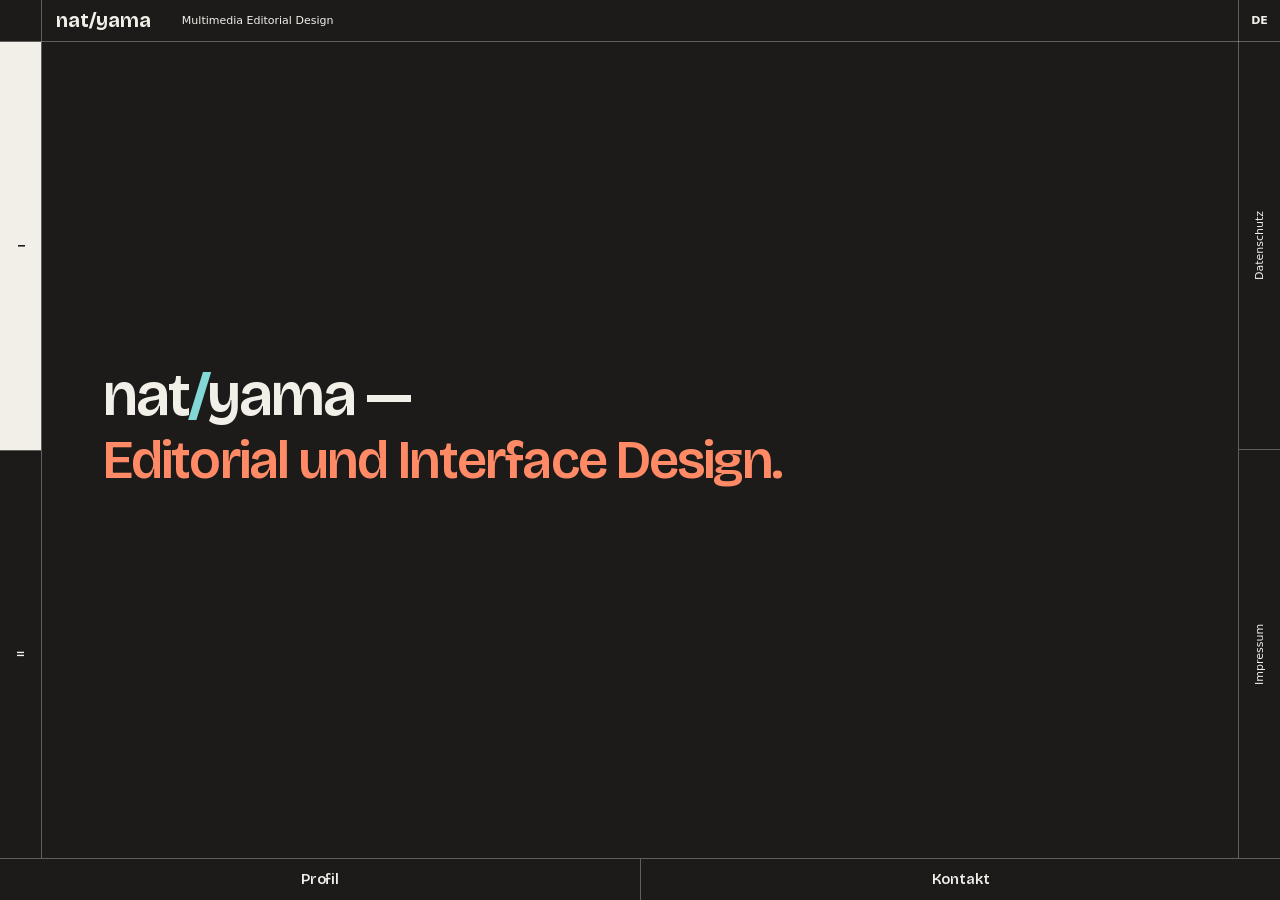
==== commit f3e89f7a: "nat/yama v2 — B line: screen-reader pass, who-this-is line under I, icons as an inverted rounded squ" ====
--- a/de/index.html
+++ b/de/index.html
@@ -26,14 +26,15 @@
 <meta property="og:image:height" content="630">
 <meta property="og:image:alt" content="nat/yama">
 <meta name="twitter:card" content="summary_large_image">
-<meta name="theme-color" content="#ffffff">
+<meta name="theme-color" content="#1c1b1a">
 <link rel="icon" href="/favicon.svg" type="image/svg+xml">
 <link rel="apple-touch-icon" href="/apple-touch-icon.png">
 <link rel="stylesheet" href="/tabbar.css">
 <script type="application/ld+json">{"@context":"https://schema.org","@graph":[{"@type":"Organization","@id":"https://natyama.com/#org","name":"nat/yama","alternateName":"natyama","url":"https://natyama.com/","email":"n@natyama.com","vatID":"DE365070941","description":"Editorial and interface design: digital products, print and graphics for spaces, often across languages and cultures.","address":{"@type":"PostalAddress","postalCode":"10713","addressLocality":"Berlin","addressCountry":"DE"},"founder":{"@id":"https://www.natsumi-sugiyama.com/#person"},"knowsAbout":["editorial design","interface design","UI design","information architecture","content strategy","multilingual design"]},{"@type":"Person","@id":"https://www.natsumi-sugiyama.com/#person","name":"Natsumi Sugiyama","alternateName":"杉山夏実","url":"https://www.natsumi-sugiyama.com/","worksFor":{"@id":"https://natyama.com/#org"}},{"@type":"WebSite","@id":"https://natyama.com/#website","url":"https://natyama.com/","name":"nat/yama","inLanguage":["en","de","ja"],"publisher":{"@id":"https://natyama.com/#org"}}]}</script>
-<style>:root{--u: min(100vw / 1512, 100vh / 982);--gu: max(100vw / 1512, 100vh / 982);--bar: round(calc(50 * var(--u)), 1px);--side: var(--bar);--hair: 1px;--ink: #080808;--line: #000;--mark: #5b5656;--paper: #ffffff;--navy: #2b2b2b;--accent: #3d5a8c;--mis: #ff7477;--g1: var(--paper);--g2: #2f4a78;--t2: #ffffff;--on2: #eeff00;--on2t: #fffafa;--on2b: #eeff00;--neon: #ff5f1f;--olive: #4d5b20;--pink: #ff7477;--peach: var(--paper);--khaki: #eeff00;--panel: #d9d9d9;--wall-bg: #fff;--wall-ink: #605f5f;--ease: cubic-bezier(.2, .8, .2, 1);--sans: Inter, "Inter Variable", "Helvetica Neue", Helvetica, Arial, "Hiragino Sans", sans-serif}:root[data-ground=field]{--mark: rgba(0, 41, 95, .54)}:root[data-ground=night]{--mark: rgba(255, 255, 255, .99)}:root[data-view=home][data-ground=day]{--ink: var(--t2);--line: var(--t2);--lang-bg: var(--g2)}:root[data-view=legal]{--ink: rgba(221, 221, 221, .98);--line: #fff}*{box-sizing:border-box;-webkit-tap-highlight-color:transparent}html,body{margin:0;height:100%;overflow:hidden;background:#fff;color:var(--ink);font-family:var(--sans)}a,button,input,textarea{color:inherit;text-decoration:none;font:inherit;background:none;border:0;padding:0}:root{--cur: url("data:image/svg+xml,%3Csvg xmlns='http://www.w3.org/2000/svg' width='30' height='30' viewBox='0 0 32 32'%3E%3Cpolygon points='5,3 27,13 13,27' fill='%23fff' stroke='%23fff' stroke-width='7' stroke-linejoin='round'/%3E%3Cpolygon points='5,3 27,13 13,27' fill='%232b2b2b' stroke='%232b2b2b' stroke-width='3.5' stroke-linejoin='round'/%3E%3C/svg%3E") 4 2, auto;--cur-link: url("data:image/svg+xml,%3Csvg xmlns='http://www.w3.org/2000/svg' width='30' height='30' viewBox='0 0 32 32'%3E%3Cpolygon points='5,3 27,13 13,27' fill='%23fff' stroke='%23fff' stroke-width='7' stroke-linejoin='round'/%3E%3Cpolygon points='5,3 27,13 13,27' fill='%232f4f6b' stroke='%232f4f6b' stroke-width='3.5' stroke-linejoin='round'/%3E%3C/svg%3E") 4 2, pointer}html{cursor:var(--cur)}a,button{cursor:var(--cur-link)}input,textarea{cursor:text}::selection{background:var(--pink);color:#2b2b2b}:focus-visible{outline:2px solid currentColor;outline-offset:3px}.grounds{position:fixed;inset:0;overflow:hidden}.ground{position:absolute;inset:0;opacity:0;transition:opacity .9s ease;overflow:hidden}:root[data-ground=paper] .ground.paper,:root[data-ground=field] .ground.field,:root[data-ground=night] .ground.night,:root[data-ground=day] .ground.day,:root[data-ground=reclus] .ground.day{opacity:1}.ground.paper{background:var(--peach)}.view.home{transition:opacity .6s ease,background-color .9s ease}:root[data-ground=paper] .view.home{background:var(--peach)}.ground.field img{position:absolute;left:50%;top:50%;width:calc(2350 * var(--gu));aspect-ratio:1;transform:translate(-50%,-50%) rotate(-86.5deg)}.ground.night .drawing{position:absolute;inset:0;width:100%;height:100%;object-fit:cover}.ground.field{background:#f7f2e8}.ground.field .riso{position:absolute;left:50%;top:50%;width:calc(2350 * var(--gu));aspect-ratio:1;transform:translate(-50%,-50%) rotate(-86.5deg)}.riso .ink{position:absolute;inset:0;width:100%;height:100%;mix-blend-mode:multiply;clip-path:inset(0 0 100% 0)}.riso.split+img{display:none}.ground.night .drawing{width:114%;left:-14%}:root[data-view=home][data-ground=night] .ground.night .drawing{animation:night-slide 30s linear both}@keyframes night-slide{to{transform:translate(12%)}}@media (prefers-reduced-motion: reduce){:root[data-ground=night] .ground.night .drawing{animation:none}}.ground.night .sky{position:absolute;left:calc(-72 * var(--gu));top:calc(-588 * var(--gu));width:calc(1713 * var(--gu));height:calc(1714 * var(--gu));overflow:hidden;transform:rotate(180deg)}.ground.night .sky img{position:absolute;left:-38.94%;top:-3.31%;width:184.56%;height:106.67%;max-width:none}.ground.night .birds{position:absolute;left:calc(-59 * var(--gu));top:0;width:calc(2173 * var(--gu));height:calc(1455 * var(--gu));object-fit:cover;mix-blend-mode:multiply}.ground.day{background:var(--wall-bg);transition:opacity .9s ease,background-color .4s ease}.tint{position:fixed;inset:0;opacity:0;transition:opacity .9s ease,background-color .9s ease;pointer-events:none}:root[data-view=info] .tint{opacity:1;background:var(--peach)}:root[data-view=legal] .tint{opacity:1;background:#303030}.view{position:fixed;inset:0;z-index:2;pointer-events:none;opacity:0;transition:opacity .6s ease}:root[data-view=home] .view.home,:root[data-view=info] .view.info,:root[data-view=legal] .view.legal{opacity:1;pointer-events:auto}.view>*{pointer-events:inherit}.mid{display:none}[data-i18n]{transition:opacity .25s ease}:root.swapping [data-i18n],.statement.swap{opacity:0}.statement{position:absolute;left:calc(85 * var(--u));top:calc(86 * var(--u));margin:0;font-size:calc(32 * var(--u));font-weight:400;line-height:normal;transition:opacity .3s ease}.index{position:absolute;left:var(--side);right:var(--side);top:var(--bar);bottom:var(--foot);overflow:hidden;--m: var(--u);--s: 1;transition:opacity .9s ease}:root:not([data-ground=paper]) .index{opacity:0;pointer-events:none}.index-list{margin:0;padding:0;list-style:none}.case{position:absolute;display:block;left:calc(var(--x) * var(--m));top:calc(var(--y) * var(--m));width:calc(var(--w) * var(--s) * var(--m));height:calc(var(--h) * var(--s) * var(--m));color:var(--peach)}.case svg{position:absolute;left:50%;top:50%;width:calc(var(--iw) * var(--s) * var(--m));height:calc(var(--ih) * var(--s) * var(--m));transform:translate(-50%,-50%) rotate(calc(var(--r) + var(--spin, 0deg)));mix-blend-mode:multiply;overflow:visible;transition:scale .4s cubic-bezier(.2,.8,.2,1)}.case:hover svg{scale:1.05}.case .lbl{position:absolute;z-index:1;left:50%;top:50%;transform:translate(-50%,-50%);font-size:calc(40 * var(--s) * var(--m));font-weight:700;line-height:normal;white-space:nowrap}.case-1{--x: 164;--y: 470;--w: 364.5;--h: 324.5;--iw: 364.5;--ih: 324.5;--r: 0deg;--lx: 99;--ly: 107}.case-2{--x: 582.12;--y: 30.29;--w: 439.92;--h: 451.53;--iw: 373.398;--ih: 357.154;--r: 104.64deg;--lx: 128.88;--ly: 186.71}.case-3{--x: 529;--y: 399;--w: 445.2;--h: 465.34;--iw: 364.5;--ih: 324.5;--r: 65.86deg;--lx: 135;--ly: 194}.index-head{position:absolute;left:calc(-24 * var(--m));bottom:calc(-72 * var(--m));font-size:calc(300 * var(--m));font-weight:700;line-height:normal;white-space:nowrap;color:#5b5656;mix-blend-mode:color-burn}.svc{--k: var(--u)}.svc-list{position:absolute;inset:0;margin:0;padding:0;list-style:none;display:grid;grid-template-columns:1fr 1fr;grid-template-rows:1fr 1fr;color:var(--navy)}.svc-list li{display:flex;flex-direction:column;justify-content:flex-end;padding:calc(40 * var(--k)) calc(48 * var(--k))}.svc-list li:nth-child(odd){border-right:var(--hair) solid var(--line)}.svc-list li:nth-child(-n+2){border-bottom:var(--hair) solid var(--line)}.svc-list h2{margin:0 0 .45em;font-size:calc(40 * var(--k));font-weight:700;line-height:1.1}.svc-list p{margin:0;max-width:32em;font-size:calc(18 * var(--k));line-height:1.55;color:var(--ink)}.ground.field{background:var(--g1)}.ground.day{background:var(--g2)}:root[data-view=home] .ground.field,:root[data-view=home] .ground.day{opacity:1;transition:transform 1s cubic-bezier(.65,0,.35,1)}.ground.day,.f-two{transform:translateY(100vh)}:root[data-ground=day] .ground.field,:root[data-ground=day] .f-one{transform:translateY(-100vh)}:root[data-ground=day] .ground.day,:root[data-ground=day] .f-two{transform:none}.f-one,.f-two{transition:transform 1s cubic-bezier(.65,0,.35,1)}@media (prefers-reduced-motion: reduce){.ground.field,.ground.day,.f-one,.f-two{transition:none!important}}.facade{position:fixed;left:var(--side);right:var(--side);top:var(--bar);bottom:var(--foot);z-index:1;display:flex;align-items:center;justify-content:center;padding:calc(64 * var(--u)) calc(72 * var(--u));overflow:hidden}:root:not([data-view=home]) .facade{visibility:hidden;transition:visibility 0s .9s}.lede{margin:0;max-width:calc(1100 * var(--u));text-align:left;text-wrap:balance;font-family:"Helvetica Neue",Helvetica,Arial,var(--sans);font-size:calc(72 * var(--u));font-weight:500;line-height:1.12;letter-spacing:-.01em;color:var(--navy);cursor:var(--cur)}.lede:lang(ja),.svc-grid p:lang(ja),.svc-grid h3:lang(ja){font-family:Hiragino Sans,Hiragino Kaku Gothic ProN,Yu Gothic,Noto Sans JP,sans-serif;letter-spacing:.02em}.lede:lang(ja){line-height:1.4}.lede .c,.svc-grid .c{display:inline-block;will-change:transform}.lede .nb,.svc-grid .nb{white-space:nowrap}.lede .em .c{color:var(--accent)}.lede.plain .em .c,.lede.plain .c.sl{color:inherit}.lede .c.pk,.lede .c.sl{color:var(--neon)}.svc-grid{grid-auto-rows:1fr;width:100%;max-width:calc(1240 * var(--u));margin:0;padding:0;list-style:none;display:grid;grid-template-columns:repeat(4,1fr);gap:calc(14 * var(--u));cursor:var(--cur)}.svc-grid li{border-radius:2px;display:flex;flex-direction:column;min-height:calc(300 * var(--u));padding:calc(24 * var(--u));border:2px solid var(--t2);background:transparent;color:var(--t2);opacity:0;transform:translateY(calc(70 * var(--u))) rotate(-3deg) scale(.94);transition:opacity .6s ease,transform .9s cubic-bezier(.34,1.4,.64,1)}.svc-grid li:nth-child(2){transform:translateY(calc(90 * var(--u))) rotate(2.5deg) scale(.94);transition-delay:.14s}.svc-grid li:nth-child(3){transform:translateY(calc(60 * var(--u))) rotate(-2deg) scale(.94);transition-delay:.28s}.svc-grid li:nth-child(4){transform:translateY(calc(100 * var(--u))) rotate(3.5deg) scale(.94);transition-delay:.42s}.svc-grid.in li{opacity:1;transform:none}.svc-grid.in.out li{opacity:0;transform:translateY(calc(-60 * var(--u))) rotate(2deg) scale(.96)}.svc-grid.in.out li:nth-child(2n){transform:translateY(calc(-80 * var(--u))) rotate(-2.5deg) scale(.96)}@media (prefers-reduced-motion: reduce){.svc-grid li,.svc-grid .ic,.svc-grid .badge{transition:none!important}}.svc-grid .ic{display:block;width:calc(56 * var(--u));height:calc(56 * var(--u));margin-bottom:calc(28 * var(--u));color:var(--on2);opacity:0;transform:scale(.6);transition:opacity .5s ease,transform .6s cubic-bezier(.34,1.56,.64,1)}.svc-grid .ic{transition-delay:.9s}.svc-grid li:nth-child(2) .ic{transition-delay:1.04s}.svc-grid li:nth-child(3) .ic{transition-delay:1.18s}.svc-grid li:nth-child(4) .ic{transition-delay:1.32s}.svc-grid.in .ic{opacity:1;transform:none}.svc-grid .ic svg{display:block;width:100%;height:100%}.svc-grid h3{margin:0;font-family:"Helvetica Neue",Helvetica,Arial,var(--sans);font-size:max(14px,calc(26 * var(--u)));font-weight:500;line-height:1.12;letter-spacing:-.01em;color:var(--t2)}.svc-grid p{margin:.8em 0 0;font-size:max(13px,calc(19 * var(--u)));line-height:1.45}.svc-grid .prep{border-style:dashed;border-color:var(--t2);background:transparent;color:var(--t2)}.svc-grid .prep h3{color:var(--t2)}.svc-grid .badge{color:var(--on2t);border-color:var(--on2b)!important;margin-top:auto;align-self:flex-start;padding:.15em .7em;border:2px solid currentColor;border-radius:999px;font-size:max(11px,calc(13 * var(--u)));opacity:0;transition:opacity .5s ease 1.5s}.svc-grid.in .badge{opacity:1}.wallbox{position:fixed;left:var(--side);right:var(--side);top:var(--bar);bottom:var(--foot);opacity:0;visibility:hidden;pointer-events:none!important;transition:opacity .9s ease,visibility 0s .9s}.wallbox canvas{display:block;width:100%;height:100%;transition:opacity .26s ease}.wall-sets{position:absolute;left:0;bottom:0;display:flex;height:round(calc(36 * var(--u)),1px);border-top:var(--hair) solid var(--line);border-right:var(--hair) solid var(--line);background:var(--wall-bg);pointer-events:auto;font-size:calc(13 * var(--u));font-weight:300;color:var(--wall-ink);transition:background-color .4s ease,color .4s ease}.wall-sets button{padding:0 calc(16 * var(--u));white-space:nowrap}.wall-sets button+button{border-left:var(--hair) solid var(--line)}.wall-sets button.on{font-weight:800}.wall-sets[hidden]{display:none}.wall-credit{position:absolute;right:0;bottom:0;margin:0;display:flex;align-items:center;height:round(calc(36 * var(--u)),1px);padding:0 calc(16 * var(--u));border-top:var(--hair) solid var(--line);border-left:var(--hair) solid var(--line);background:var(--wall-bg);color:var(--wall-ink);font-size:calc(13 * var(--u));font-weight:300;font-style:italic;pointer-events:auto;transition:background-color .4s ease,color .4s ease}.folio,.scene{display:none}:root[data-ground=reclus] .wallbox .folio{display:none!important}:root[data-ground=reclus] .wallbox .scene{display:block;position:absolute;inset:0;overflow:hidden;background:#fbfaf6;transition:background-color 1.6s ease;pointer-events:auto;cursor:default}.rs-stage{position:absolute;inset:0}.rs-b{position:absolute;display:block;transform-origin:left center;border:0 solid}.rs-b.is-line{border-width:max(2px,.35vmin)}.rs-b[data-k=map].is-line{border-style:dashed}.rs-b.is-turning{border-right-color:transparent!important;animation:rs-spin 2.4s linear infinite}@keyframes rs-spin{to{rotate:360deg}}.rs-b.is-flowing{background-image:repeating-linear-gradient(90deg,rgba(255,255,255,.4) 0 12px,transparent 12px 40px);animation:rs-flow 1.1s linear infinite}@keyframes rs-flow{to{background-position:40px 0}}.rs-b.is-layered{background-image:repeating-linear-gradient(180deg,#c9b48c 0 7px,#b39b6e 7px 12px,#ddcba4 12px 20px)}.rs-text{position:absolute;inset:0;z-index:10;display:flex;flex-direction:column;justify-content:center;padding:6% 8%;pointer-events:none;transition:opacity .8s ease .2s}.rs-p{font-family:var(--gothic);font-weight:500;line-height:1.85;letter-spacing:.04em;color:var(--navy);text-wrap:pretty}.rs-p .c{display:inline-block;will-change:transform}.rs-p .nb{white-space:nowrap}.rs-p p{margin:0 0 .8em}.rs-p p:last-child{margin-bottom:0}.rs-k{white-space:nowrap;color:var(--accent);transition:color .6s ease}.rs-k.on{font-weight:600;color:#2b2a29}.rs-k.on-dark{color:#fff}.rs-src{margin:1.6em 0 0;font-family:var(--gothic);font-size:clamp(10px,1.3vmin,13px);font-weight:300;color:#8a8580}.scene[data-phase=picture] .rs-text{opacity:0;transition-delay:0s}.rs-cap{position:absolute;left:0;right:0;top:0;z-index:11;margin:0;padding:2.4% 6% 0;font-family:var(--gothic);font-size:clamp(12px,2vmin,20px);font-weight:400;line-height:1.6;color:#2b2a29;opacity:0;transition:opacity .6s ease}.scene[data-phase=picture] .rs-cap{opacity:1}.wallbox.as-folio canvas,.wallbox.as-folio .wall-credit{display:none}.wallbox.as-folio{--serif: "Iowan Old Style", "Palatino Linotype", Palatino, Georgia, serif;--gothic: "Hiragino Sans", "Hiragino Kaku Gothic ProN", "Yu Gothic", "Noto Sans JP", sans-serif;--fs: calc(16 * var(--u));--fj: calc(17 * var(--u));--f-s: calc(12 * var(--u));--pad-x: calc(72 * var(--u));--pad-y: calc(56 * var(--u));background:#fff}.wallbox.as-folio .folio{display:block;position:absolute;inset:0;overflow:hidden;color:#2b2a29;cursor:default}.folio .sheet{position:absolute;inset:0;z-index:1;display:flex;flex-direction:column;padding:var(--pad-y) var(--pad-x) calc(var(--pad-y) * .7)}.folio .rh{display:none}.folio .body{flex:1;min-height:0;overflow:hidden;column-fill:balance;column-gap:calc(var(--pad-x) * .75)}.folio .sheet[data-g=en] .body{font-family:Helvetica Neue,Helvetica,Arial,sans-serif;font-weight:500;line-height:1.12;letter-spacing:-.01em;color:var(--navy)}.folio .sheet[data-g=en] .e-it,.folio .sheet[data-g=en] .c.sign{color:var(--accent)}.folio .sheet[data-g=ja] .body{font-family:var(--gothic);font-weight:300;line-height:1.6;letter-spacing:.02em}.folio .wash{position:absolute;inset:0;background:#eef3e6;clip-path:circle(0% at 0 0);transition:clip-path 4s cubic-bezier(.4,0,.2,1);pointer-events:none}.folio.colored .wash{clip-path:circle(150% at 0 0)}.folio .sheet[data-g=ja] .body{color:#9a9a9a}.folio.colored .sheet[data-g=ja] .c{color:#2f3a2a}.folio.colored .sheet[data-g=ja] .sh .c,.folio.colored .sheet[data-g=ja] .ti .c,.folio.colored .sheet[data-g=ja] .sn{color:var(--olive)}.folio .pw{white-space:nowrap}.folio .pw.is-icon{display:inline-block;text-align:center}.folio .ic{color:var(--olive)!important}.folio .ic svg{width:1.2em;height:1.2em;vertical-align:-.22em;display:inline-block}.folio .w{white-space:nowrap}.folio .c{display:inline-block;will-change:transform}.folio .c.sign{color:var(--navy)}.home .statement{position:absolute!important;width:1px!important;height:1px!important;margin:0;padding:0;overflow:hidden;clip-path:inset(50%);white-space:nowrap}:root[data-ground=day] .wallbox,:root[data-ground=reclus] .wallbox{opacity:1;visibility:visible;transition:opacity .9s ease}.info{--loc: calc(637 * var(--u));--cut-top: calc(210 * var(--u));--cut-person: calc(110 * var(--u))}.info .sheet{position:absolute;left:0;right:0;top:0;height:100%;transition:transform 1s cubic-bezier(.65,0,.35,1)}.pane{position:absolute;left:0;right:0;overflow:hidden}.p-contact{top:0;height:100%;background:var(--pink)}.p-location{top:100%;height:var(--loc);background:var(--peach)}.p-person{top:calc(100% + var(--loc));height:100%;background:var(--khaki)}:root[data-stage=location] .info .sheet{transform:translateY(calc(-100% + var(--cut-top)))}:root[data-stage=person] .info .sheet{transform:translateY(calc(-100% - var(--loc) + var(--cut-person)))}.p-person{top:0}.p-location{display:none}.p-contact{top:100%}:root[data-stage=person] .info .sheet{transform:none}:root[data-stage=contact] .info .sheet{transform:translateY(-100%)}.card{position:absolute;left:calc(50% - 446.5 * var(--u));top:calc(184 * var(--u));width:calc(893 * var(--u));height:calc(585 * var(--u));background:#ffffff8c;overflow:hidden;display:grid;grid-template-columns:1fr 1fr;grid-template-rows:1fr auto;gap:calc(16 * var(--u)) calc(28 * var(--u));padding:calc(28 * var(--u)) calc(36 * var(--u))}.card h2{grid-column:1 / -1;margin:0;font-size:calc(28 * var(--u));font-weight:400;color:var(--navy)}.card label{display:flex;flex-direction:column;gap:calc(6 * var(--u));font-size:calc(13 * var(--u));font-weight:300}.card .fields{display:flex;flex-direction:column;gap:calc(16 * var(--u))}.card input{border-bottom:var(--hair) solid var(--navy);padding:calc(6 * var(--u)) 0;font-size:calc(20 * var(--u));outline:0}.card textarea{flex:1;resize:none;border:var(--hair) solid var(--navy);padding:calc(10 * var(--u));font-size:calc(17 * var(--u));outline:0}.card .msg{min-height:0}.card .send{grid-column:1 / -1;display:flex;justify-content:space-between;align-items:center;font-size:calc(12 * var(--u));font-weight:300}.card .send button{height:calc(44 * var(--u));padding:0 calc(30 * var(--u));background:var(--navy);color:var(--paper);font-size:calc(18 * var(--u));font-weight:700}.svc-cards{position:absolute;left:calc(329 * var(--u));top:calc(188 * var(--u));width:calc(420 * var(--u));margin:0;padding:0;list-style:none;display:grid;grid-template-columns:1fr 1fr;gap:calc(10 * var(--u));--k: var(--u)}.svc-cards li{padding:calc(14 * var(--k)) calc(16 * var(--k));background:#ffffff8c}.svc-cards h3{margin:0;font-size:max(12px,calc(15 * var(--k)));font-weight:700;line-height:1.25;color:var(--navy)}.svc-cards p{margin:.5em 0 0;font-size:max(11px,calc(12.5 * var(--k)));line-height:1.4}.swallow{position:absolute;left:calc(329 * var(--u));top:calc(188 * var(--u));width:calc(400 * var(--u));height:calc(303 * var(--u));background:var(--peach);overflow:hidden}.swallow.sq{left:calc(360 * var(--u));top:calc(206 * var(--u));width:calc(381 * var(--u));height:calc(384 * var(--u))}.swallow img{width:100%;height:100%;object-fit:cover;mix-blend-mode:multiply;display:block}.info .blk{left:calc(50% - 330 * var(--u));width:calc(660 * var(--u));text-align:center;align-items:center}.info .loc-blk{top:calc(170 * var(--u));height:auto}.info .per-blk{top:calc(200 * var(--u));height:auto}.info .per-blk a{margin-top:1.6em;align-self:center}.info .loc-blk .about,.info .per-blk .bio{margin-left:auto;margin-right:auto}.blk{position:absolute;left:calc(801 * var(--u));width:calc(620 * var(--u));color:var(--ink)}.blk h2{margin:0;font-size:calc(40 * var(--u));font-weight:700;line-height:normal}.loc-blk{top:calc(159 * var(--u));height:calc(332 * var(--u));display:flex;flex-direction:column}.loc-blk .line{margin:calc(24 * var(--u)) 0 0;font-size:calc(24 * var(--u));line-height:1.4}.loc-blk .note{margin:auto 0 0;font-size:calc(15 * var(--u))}.loc-blk .about,.per-blk .bio{margin:calc(18 * var(--u)) 0 0;max-width:30em;font-size:calc(17 * var(--u));line-height:1.45}.loc-blk .about a{text-decoration:underline;text-underline-offset:3px}.per-blk{top:calc(206 * var(--u));height:calc(384 * var(--u));display:flex;flex-direction:column}.per-blk h2{font-weight:700}.per-blk .bio{font-size:calc(24 * var(--u));line-height:1.5;max-width:none}.per-blk a{margin-top:auto;font-size:calc(15 * var(--u));align-self:flex-start}.per-blk a{color:#0808088c;border-bottom:1px solid rgba(8,8,8,.18);transition:color .2s ease,border-color .2s ease}.per-blk a:hover,.per-blk a:focus-visible{color:var(--ink);border-color:currentColor}.ext-card{position:fixed;z-index:60;width:260px;display:grid;gap:4px;padding:8px 8px 10px;background:#fff;color:#161616;font-family:var(--sans);text-decoration:none;border-radius:8px;box-shadow:0 0 0 1px #0000000f,0 14px 30px -12px #00000047;opacity:0;transform:translateY(4px);transition:opacity .18s,transform .18s}.ext-card[hidden]{display:none}.ext-card.on{opacity:1;transform:none}.ext-card img{width:100%;aspect-ratio:16 / 10;object-fit:cover;border-radius:4px;margin-bottom:4px;background:#f3f3f3}.ext-card .sc-name{font-weight:700;font-size:13px;padding:0 2px}.ext-card .sc-sub{font-size:12px;color:#787878;padding:0 2px;line-height:1.4}.ext-card .sc-go{font-size:11.5px;color:#787878;padding:2px 2px 0}.ext-card:hover .sc-go{color:#161616}.legal .cols{position:absolute;left:calc(134 * var(--u));top:calc(93 * var(--u));width:calc(1300 * var(--u));bottom:calc(80 * var(--u));display:grid;grid-template-columns:calc(644 * var(--u)) calc(644 * var(--u));column-gap:calc(12 * var(--u))}.legal .col{overflow-y:auto;scrollbar-width:none;font-size:calc(15 * var(--u));line-height:1.45;padding-right:calc(30 * var(--u))}.legal h2{font-size:1em;font-weight:700;margin:0 0 1em;color:var(--pink)}.legal h3{font-size:1em;font-weight:700;margin:1.4em 0 .2em}.legal p{margin:0 0 .8em}.legal a{text-decoration:underline;text-underline-offset:3px}.legal .todo{color:#ff8fc4}.legal .shut{position:absolute;right:calc(var(--side) + 16 * var(--u));top:calc(var(--bar) + 16 * var(--u));width:calc(40 * var(--u));height:calc(40 * var(--u));padding:0;border:var(--hair) solid currentColor;border-radius:50%;background:none;color:inherit;font:inherit;font-size:calc(22 * var(--u));line-height:1;cursor:var(--cur-link)}.legal .shut:hover{background:#fff;color:#303030}.legal .cols{cursor:var(--cur)}.view.legal{cursor:var(--cur-link)}.frame{position:fixed;inset:0;pointer-events:none;z-index:4;color:var(--ink)}.frame>*{position:fixed;pointer-events:auto;transition:border-color .9s,background-color .6s,color .6s}.top{left:0;right:0;top:0;height:var(--bar);border-bottom:var(--hair) solid var(--line);z-index:2;display:flex;align-items:center;padding-left:calc(var(--side) + 17 * var(--u))}.top .id{font-weight:700;font-size:calc(24 * var(--u))}.top .hcase{position:absolute;right:var(--side);top:0;height:100%;display:flex;align-items:center;padding:0 calc(24 * var(--u));border-left:var(--hair) solid var(--line);border-right:var(--hair) solid var(--line);font-size:calc(15 * var(--u));font-weight:700;transition:background-color .3s ease,color .3s ease}.top .hcase:hover{background:#3b4d821f}:root[data-view=home][data-ground=paper]{--lang-bg: var(--navy)}:root[data-view=home][data-ground=paper] .top{background:var(--navy);color:var(--paper)}:root[data-view=home][data-ground=paper] .top .hcase{background:var(--paper);color:var(--navy)}:root[data-view=home][data-ground=paper] .top .langs button:not(.on){color:#ffe8e899}:root[data-view=home][data-ground=paper] .top .langs button.on,:root[data-view=home][data-ground=paper] .top .langs button:hover{color:var(--paper)}.top .tag{margin-left:calc(36 * var(--u));font-size:calc(15 * var(--u));font-weight:400;min-width:0;overflow:hidden;text-overflow:ellipsis;white-space:nowrap;margin-right:calc(var(--side) + 12 * var(--u))}.rail{top:0;bottom:var(--foot);width:var(--side);padding-top:var(--bar);display:flex;align-items:center;justify-content:center}.rail.left{left:0;border-right:var(--hair) solid var(--line)}.rail.right{right:0;border-left:var(--hair) solid var(--line)}.rail .v{display:flex;gap:calc(70 * var(--u));font-size:calc(15 * var(--u));font-weight:300;white-space:nowrap;writing-mode:vertical-rl}.rail.left{align-items:stretch;padding-top:var(--bar)}.rail.left .v{gap:0;width:100%;font-weight:400}.rail.left a{flex:1;display:flex;align-items:center;justify-content:center}.rail.left a+a{border-top:var(--hair) solid var(--line)}.rail.left a{color:var(--ink);transition:color .2s ease,background-color .3s ease}.rail.left a:hover{color:var(--navy)}.rail.left a.on{font-weight:800}:root:not([data-view=home]) .rail.left a.on{font-weight:400}:root[data-view=home]:not([data-ground=paper]) .rail.left a.on{color:var(--paper);background:var(--navy)}:root[data-view=home][data-ground=day] .rail.left a.on{color:var(--navy);background:#fff}.rail.left a[aria-disabled=true]{color:#b9b9b9;pointer-events:none;cursor:default}.rail.right .v{transform:rotate(180deg);gap:calc(80 * var(--u))}:root[data-view=legal] .top{color:#fff}:root[data-view=legal] .rail.right{background:#ffffff80;color:#fff}:root[data-view=legal] .rail.right a.on{font-weight:700}.bottom{left:0;right:0;bottom:0;height:var(--bar);border-top:var(--hair) solid var(--line);display:grid;grid-template-columns:repeat(2,1fr)}.bottom>*{display:flex;align-items:center;justify-content:center;transition:background-color .5s,color .5s,border-color .9s}.bottom>*+*{border-left:var(--hair) solid var(--line)}.bottom .contact,.bottom .loc,.bottom .person{font-weight:500;font-size:calc(20 * var(--u))}:root[data-stage=contact] .bottom .contact{background:var(--navy);color:var(--paper)}:root[data-stage=location] .bottom .loc{background:var(--olive);color:#fff}:root[data-stage=person] .bottom .person{background:var(--navy);color:#fff}.langs{display:flex;align-items:center;gap:.15em;font-size:calc(15 * var(--u));font-weight:400}.top .langs{position:absolute;right:0;top:0;width:var(--side);flex-direction:column;gap:0;z-index:5}.top .langs button{width:100%;height:var(--bar);padding:0;color:#9a9a9a;background:var(--lang-bg, #fff);order:1;transition:color .2s ease}.top .langs button.on{order:0;color:var(--ink);font-weight:800;background:transparent}.top .langs button:not(.on){display:none;border-top:var(--hair) solid var(--line)}.top .langs:hover button:not(.on),.top .langs.open button:not(.on),.top .langs:focus-within button:not(.on){display:block}.top .langs button:hover{color:var(--ink)}:root[data-view=info]{--lang-bg: var(--peach)}:root[data-view=legal]{--lang-bg: #303030}:root[data-view=legal] .top .langs button{color:#ffffff8c}:root[data-view=legal] .top .langs button.on,:root[data-view=legal] .top .langs button:hover{color:#fff}@media (min-width: 701px) and (max-width: 1100px) and (orientation: portrait){:root{--t: min(100vw / 834, 100vh / 1194);--bar: round(calc(50 * var(--t)), 1px);--side: round(calc(30 * var(--t)), 1px)}.top{padding-left:calc(var(--side) + 17 * var(--t))}.top .id{font-size:calc(24 * var(--t))}.top .tag{margin-left:calc(28 * var(--t));font-size:calc(14 * var(--t))}.top .hcase{font-size:calc(14 * var(--t));padding:0 calc(18 * var(--t))}.langs{font-size:calc(15 * var(--t))}.top .langs{right:0}.top .langs button{font-size:calc(12 * var(--t))}.rail.left .v{font-size:calc(13 * var(--t))}.rail.right .v{font-size:calc(10 * var(--t));gap:calc(160 * var(--t))}.bottom .contact,.bottom .loc,.bottom .person{font-size:calc(20 * var(--t))}.svc{--k: var(--t)}.svc-list{grid-template-columns:1fr;grid-template-rows:repeat(4,1fr)}.svc-list li:nth-child(odd){border-right:0}.svc-list li:nth-child(-n+3){border-bottom:var(--hair) solid var(--line)}.svc-list h2{font-size:calc(30 * var(--t))}.svc-list p{font-size:calc(16 * var(--t))}.statement{left:calc(85 * var(--t));top:calc(86 * var(--t));font-size:calc(32 * var(--t))}.index{--m: var(--t);--s: .9}.case-1{--x: 20;--y: 430}.case-2{--x: 320;--y: 50}.case-3{--x: 320;--y: 590}.index-head{left:calc(-10 * var(--t));bottom:calc(-40 * var(--t));font-size:calc(170 * var(--t))}.wall-sets,.wall-credit{height:round(calc(40 * var(--t)),1px);font-size:calc(13 * var(--t))}.wallbox.as-folio{--fs: calc(16 * var(--t));--fj: calc(17 * var(--t));--f-s: calc(12 * var(--t));--pad-x: calc(56 * var(--t));--pad-y: calc(48 * var(--t))}.wall-sets button{padding:0 calc(14 * var(--t))}.info{--loc: calc(730 * var(--t));--cut-top: calc(290 * var(--t));--cut-person: calc(170 * var(--t))}.card{left:calc(50% - 357 * var(--t));top:calc(130 * var(--t));width:calc(714 * var(--t));height:calc(760 * var(--t));grid-template-columns:1fr;grid-template-rows:auto 1fr auto;padding:calc(28 * var(--t));gap:calc(16 * var(--t))}.card h2{font-size:calc(28 * var(--t))}.card label{font-size:calc(13 * var(--t))}.card input{font-size:calc(20 * var(--t))}.card textarea{font-size:calc(17 * var(--t))}.card .send{font-size:calc(12 * var(--t))}.card .send button{height:calc(48 * var(--t));font-size:calc(18 * var(--t))}.info .blk{left:calc(60 * var(--t));width:calc(714 * var(--t))}.info .loc-blk,.info .per-blk{top:calc(160 * var(--t))}.facade{padding:calc(48 * var(--t)) calc(40 * var(--t))}.lede{font-size:calc(58 * var(--t))}.svc-grid{grid-template-columns:repeat(2,1fr);gap:calc(12 * var(--t))}.svc-grid li{min-height:calc(230 * var(--t));padding:calc(20 * var(--t))}.svc-grid .ic{width:calc(44 * var(--t));height:calc(44 * var(--t));margin-bottom:calc(18 * var(--t))}.svc-grid h3{font-size:calc(24 * var(--t))}.svc-grid p{font-size:calc(18 * var(--t))}.svc-cards{left:calc(60 * var(--t));top:calc(40 * var(--t));width:calc(714 * var(--t));--k: var(--t)}.swallow{left:calc(60 * var(--t));top:calc(30 * var(--t));width:calc(714 * var(--t));height:calc(300 * var(--t))}.swallow.sq{left:calc(60 * var(--t));top:calc(60 * var(--t));width:calc(400 * var(--t));height:calc(400 * var(--t))}.blk{left:calc(60 * var(--t));width:calc(714 * var(--t))}.blk h2{font-size:calc(36 * var(--t))}.loc-blk{top:calc(360 * var(--t));height:calc(180 * var(--t))}.loc-blk .line{font-size:calc(22 * var(--t));margin-top:calc(18 * var(--t))}.loc-blk .note{font-size:calc(15 * var(--t))}.loc-blk .about,.per-blk .bio{font-size:calc(16 * var(--t));margin-top:calc(14 * var(--t))}.loc-blk{height:calc(220 * var(--t));top:calc(340 * var(--t))}.per-blk{top:calc(500 * var(--t));height:calc(300 * var(--t))}.per-blk .bio{font-size:calc(22 * var(--t))}.per-blk a{font-size:calc(14 * var(--t))}.legal .cols{left:calc(70 * var(--t));top:calc(90 * var(--t));width:calc(694 * var(--t));bottom:calc(80 * var(--t));grid-template-columns:1fr;row-gap:calc(40 * var(--t));overflow-y:auto;scrollbar-width:none}.legal .col{overflow:visible;font-size:calc(17 * var(--t))}}.mfoot{display:none}@media (max-width: 700px),(max-height: 500px) and (orientation: landscape){:root{--p: min(100vw / 393, 100vh / 852);--bar: round(calc(44 * var(--p)), 1px);--side: round(calc(12 * var(--p)), 1px)}html,body{overscroll-behavior:none}.top{padding-left:calc(var(--side) + 12 * var(--p))}.top .id{font-size:calc(19 * var(--p))}.top .tag{margin-left:calc(12 * var(--p));font-size:calc(11 * var(--p));margin-right:calc(96 * var(--p))}.top .hcase{font-size:calc(13 * var(--p));padding:0 calc(14 * var(--p))}.langs{font-size:calc(13 * var(--p))}.top .langs{right:var(--side)}.top .langs button.on{width:auto;padding:0 calc(10 * var(--p))}.rail.left .v{font-size:calc(12 * var(--p))}.rail.right .v{font-size:calc(9 * var(--p));gap:calc(90 * var(--p))}.bottom{display:block}.bottom>*{position:absolute;top:0;height:100%;border:0!important;justify-content:flex-start;background:none!important;color:var(--ink)!important}.bottom .contact{left:calc(var(--side) + 14 * var(--p));font-size:calc(16 * var(--p))}.bottom .loc{left:calc(150 * var(--p));font-size:calc(14 * var(--p))}.bottom .person{left:calc(240 * var(--p));font-size:calc(14 * var(--p))}:root[data-stage=contact] .bottom .contact,:root[data-stage=location] .bottom .loc,:root[data-stage=person] .bottom .person{text-decoration:underline;text-underline-offset:calc(5 * var(--p));text-decoration-thickness:2px}.svc{--k: var(--p)}.svc-list{grid-template-columns:1fr;grid-template-rows:repeat(4,1fr)}.svc-list li:nth-child(odd){border-right:0}.svc-list li:nth-child(-n+3){border-bottom:var(--hair) solid var(--line)}.svc-list li{padding:calc(14 * var(--p)) calc(16 * var(--p))}.svc-list h2{font-size:calc(20 * var(--p))}.svc-list p{font-size:calc(13 * var(--p))}.statement{left:calc(var(--side) + 16 * var(--p));top:calc(66 * var(--p));font-size:calc(22 * var(--p))}.index{--m: var(--p);--s: .6}.case-1{--x: -6;--y: 250}.case-2{--x: 110;--y: 16}.case-3{--x: 100;--y: 440}.index-head{left:calc(-6 * var(--p));bottom:calc(-16 * var(--p));font-size:calc(86 * var(--p))}.wall-sets,.wall-credit{height:round(calc(30 * var(--p)),1px);font-size:calc(10 * var(--p))}.wall-credit{padding:0 calc(10 * var(--p))}.wallbox.as-folio{--fs: calc(14.5 * var(--p));--fj: calc(14 * var(--p));--f-s: calc(10 * var(--p));--pad-x: calc(24 * var(--p));--pad-y: calc(28 * var(--p))}.info{--loc: calc(590 * var(--p));--cut-top: calc(150 * var(--p));--cut-person: calc(100 * var(--p))}.card{left:calc(var(--side) + 12 * var(--p));right:calc(var(--side) + 12 * var(--p));width:auto;top:calc(70 * var(--p));height:calc(560 * var(--p));grid-template-columns:1fr;grid-template-rows:auto 1fr auto;padding:calc(16 * var(--p));gap:calc(12 * var(--p))}.card h2{font-size:calc(20 * var(--p))}.card label{font-size:calc(11 * var(--p))}.card input{font-size:max(16px,calc(16 * var(--p)))}.card textarea{font-size:max(16px,calc(15 * var(--p)))}.card .send{flex-direction:column-reverse;align-items:stretch;gap:calc(8 * var(--p));font-size:calc(10 * var(--p))}.card .send button{height:calc(40 * var(--p));font-size:calc(15 * var(--p))}.info .blk{left:calc(var(--side) + 12 * var(--p));width:calc(321 * var(--p))}.info .loc-blk,.info .per-blk{top:calc(110 * var(--p))}.facade{padding:calc(20 * var(--p)) calc(14 * var(--p))}.lede{font-size:calc(36 * var(--p))}.svc-grid{grid-template-columns:repeat(2,1fr);gap:calc(8 * var(--p))}.svc-grid li{min-height:calc(230 * var(--p));padding:calc(12 * var(--p))}.svc-grid .ic{width:calc(32 * var(--p));height:calc(32 * var(--p));margin-bottom:calc(12 * var(--p))}.svc-grid h3{font-size:calc(17 * var(--p))}.svc-grid p{font-size:calc(13.5 * var(--p))}.svc-cards{left:calc(var(--side) + 12 * var(--p));top:calc(22 * var(--p));width:calc(321 * var(--p));gap:calc(6 * var(--p));--k: calc(var(--p) * .85)}.svc-cards li{padding:calc(9 * var(--p)) calc(10 * var(--p))}.swallow{left:calc(var(--side) + 12 * var(--p));top:calc(30 * var(--p));width:calc(321 * var(--p));height:calc(220 * var(--p))}.swallow.sq{left:calc(var(--side) + 12 * var(--p));top:calc(40 * var(--p));width:calc(321 * var(--p));height:calc(321 * var(--p))}.blk{left:calc(var(--side) + 12 * var(--p));width:calc(321 * var(--p))}.blk h2{font-size:calc(26 * var(--p))}.loc-blk{top:calc(266 * var(--p));height:calc(214 * var(--p))}.loc-blk .line{font-size:calc(16 * var(--p));margin-top:calc(12 * var(--p))}.loc-blk .note{font-size:calc(12 * var(--p))}.loc-blk .about,.per-blk .bio{font-size:calc(13.5 * var(--p));margin-top:calc(10 * var(--p))}.per-blk{top:calc(380 * var(--p));height:calc(280 * var(--p))}.per-blk .bio{font-size:calc(16 * var(--p))}.per-blk a{font-size:calc(12 * var(--p))}.legal .cols{left:calc(var(--side) + 12 * var(--p));right:calc(var(--side) + 12 * var(--p));width:auto;top:calc(64 * var(--p));bottom:calc(60 * var(--p));grid-template-columns:1fr;row-gap:calc(30 * var(--p));overflow-y:auto;scrollbar-width:none}.legal .col{overflow:visible;font-size:calc(14 * var(--p));padding-right:0}.legal .shut{right:calc(var(--side) + 10 * var(--p));top:calc(var(--bar) + 10 * var(--p));width:calc(36 * var(--p));height:calc(36 * var(--p));font-size:calc(20 * var(--p));background:#303030;z-index:1}}:root[data-scheme="1"]{--g2: #111111;--on2: #39ff14;--on2t: #39ff14;--on2b: #39ff14;--neon: #ff5f1f;--pink: #44d62c;--khaki: #dcdcd4;--accent: #007a42;--mis: #44d62c}:root[data-scheme="2"]{--g2: #ff8a65;--t2: #2b2b2b;--on2: #ffffff;--on2t: #003f5c;--on2b: #003f5c;--neon: #00b8ff;--mark: #7a2e1c;--pink: #82d8d5;--khaki: #ffb511;--accent: #ee582b;--mis: #82d8d5}:root[data-scheme="2"] .svc-grid li:not(.prep){background:#fff;border-color:#fff;color:#2b2b2b}:root[data-scheme="2"] .svc-grid li:not(.prep) .ic{color:#ff8a65}:root[data-scheme="2"] .svc-grid .prep{border-color:#fff}:root[data-scheme="2"] .svc-grid .prep .ic{color:#fff}:root[data-scheme="2"] .svc-grid .badge{color:#fff;border-color:#fff!important}.ground.field,.ground.day,.p-contact,.p-person,.tabbar{transition:background-color 1.2s ease,transform 1s cubic-bezier(.65,0,.35,1)}:root{--fs-xl: calc(72 * var(--u));--fs-l: calc(40 * var(--u));--fs-m: max(16px, calc(24 * var(--u)));--fs-s: max(13px, calc(17 * var(--u)));--fs-xs: max(11px, calc(13 * var(--u)))}@media (min-width: 701px) and (max-width: 1100px) and (orientation: portrait){:root{--fs-xl: calc(58 * var(--t));--fs-l: calc(36 * var(--t));--fs-m: max(16px, calc(22 * var(--t)));--fs-s: max(13px, calc(16 * var(--t)));--fs-xs: max(11px, calc(13 * var(--t)))}}@media (max-width: 700px),(max-height: 500px) and (orientation: landscape){:root{--fs-xl: calc(34 * var(--p));--fs-l: calc(26 * var(--p));--fs-m: max(16px, calc(17 * var(--p)));--fs-s: max(13px, calc(13.5 * var(--p)));--fs-xs: max(11px, calc(11 * var(--p)))}}.lede{font-size:var(--fs-xl)}.lede.short{font-size:calc(var(--fs-xl) * 1.5)}.lede-wrap{width:max-content;max-width:100%}.lede-wrap .lede{max-width:none;white-space:nowrap;font-size:min(var(--fs-xl),5.1vw)}.per-blk .bio .mark{color:var(--mark, var(--accent))}.per-blk .where{margin:.9em 0 0}:root .per-blk .where{font-size:var(--fs-s);margin-top:1.6em}.per-blk .where:empty{display:none}@media (max-width: 700px),(max-height: 500px) and (orientation: landscape){.dot-field{display:none}}.dot-field{position:absolute;inset:0;width:100%;height:100%;pointer-events:none;overflow:visible}.dot-field .dt-grid{fill:#2b2b2b}.dot-field .dt-mover{fill:var(--pink);transition:transform .5s cubic-bezier(.3,1.3,.5,1)}.dot-field .dt-blob{transform-box:fill-box;transform-origin:center}.dot-field .dt-mover.flee{transition-duration:.13s;transition-timing-function:linear}.dot-field .dt-mover.flee .dt-blob{animation:dt-puff .32s ease-out}@keyframes dt-puff{30%{transform:scale(.7,1.25)}70%{transform:scale(1.15,.9)}}@media (prefers-reduced-motion: reduce){.dot-field .dt-mover{transition:none}.dot-field .dt-blob{animation:none!important}}.lede:lang(ja){word-break:keep-all;line-break:strict;font-size:min(var(--fs-xl),5.6vw)}.lede-sub{margin:.9em 0 0;font-size:var(--fs-m);font-weight:var(--fw-text, 400);line-height:1.45;color:var(--navy);word-break:keep-all;opacity:0;transition:opacity 1.2s ease}.lede-sub:empty{display:none}.lede-sub{width:0;min-width:100%}.lede.landed+.lede-sub{opacity:1}@media (max-width: 700px),(max-height: 500px) and (orientation: landscape){.lede-wrap,.lede{max-width:none}.lede-wrap{width:auto}.lede-wrap .lede,.lede-wrap .lede:lang(ja){white-space:normal;font-size:9vw}}.blk h2{font-size:var(--fs-l)}.top .id,.svc-grid h3,.svc-grid p,.per-blk .bio,.per-blk .where,.loc-blk .line,.card h2{font-size:var(--fs-m)}.svc-grid h3{font-weight:700;line-height:1.15;min-height:2.3em;white-space:nowrap}.svc-grid p{margin-top:.7em;line-height:1.4;text-wrap:pretty;hyphens:manual}.svc-grid p:lang(ja),.svc-grid h3:lang(ja){word-break:keep-all;overflow-wrap:anywhere;line-break:strict}.svc-grid .ic{flex:none}@media (max-width: 700px),(max-height: 500px) and (orientation: landscape){.svc-grid h3{white-space:normal;min-height:3.45em}}.loc-blk .about,.card input,.card textarea,.card .send button,.legal .col,.bottom .contact,.bottom .loc,.bottom .person{font-size:var(--fs-s)}.top .tag,.top .hcase,.rail.left .v,.rail.right .v,.langs,.top .langs button,.per-blk a,.svc-grid .badge,.card label,.card .send,.legal .shut{font-size:var(--fs-xs)}:root{--stroke: 2px;--fw-text: 400;--fw-display: 500;--fw-title: 700;--lh-tight: 1.15;--lh-text: 1.45}.lede{font-weight:var(--fw-display);line-height:var(--lh-tight)}.lede:lang(ja){line-height:1.35}.svc-grid h3,.blk h2,.top .id,.card h2,.card .send button,.rail.left a.on,.top .langs button.on{font-weight:var(--fw-title);line-height:var(--lh-tight)}.bottom .contact,.bottom .loc,.bottom .person,.top .tag,.rail .v,.rail.left .v,.card label,.card .send,.per-blk a{font-weight:var(--fw-text)}.svc-grid p,.loc-blk .about,.per-blk .bio,.loc-blk .line,.legal .col,.card .send{line-height:var(--lh-text)}.card h2{color:inherit}.svc-grid li,.svc-grid .badge,.legal .shut{border-width:var(--stroke)}.card input{border-bottom-width:var(--stroke)}.card textarea{border-width:var(--stroke)}.svc-grid .ic svg *{vector-effect:non-scaling-stroke;stroke-width:var(--stroke)}.ext-card .sc-name{font-size:var(--fs-xs);font-weight:var(--fw-title)}.home .statement{font-size:var(--fs-m)}.info .per-blk{top:calc((var(--bar) + 100% - var(--foot)) / 2);transform:translateY(-50%)}.info .per-blk{left:50%;width:min(var(--blk-w, calc(660 * var(--u))),calc(100% - 2 * var(--side) - 128px));transform:translate(-50%,-50%)}@media (min-width: 701px) and (max-width: 1100px) and (orientation: portrait){.info .per-blk{--blk-w: calc(714 * var(--t))}}@media (max-width: 700px),(max-height: 500px) and (orientation: landscape){.info .per-blk{--blk-w: 34em}}.info .per-blk{text-align:left;align-items:flex-start}.info .per-blk a{align-self:flex-start}.info .per-blk .bio,.info .per-blk .where{margin-left:0;margin-right:0;text-wrap:pretty;hyphens:manual}.info .loc-blk{top:50%;transform:translateY(-50%)}.ext-card .sc-sub,.ext-card .sc-go{font-size:var(--fs-xs);font-weight:var(--fw-text);line-height:var(--lh-text)}:root .svc-grid{container-type:inline-size;--cols: 4;--gap: max(8px, calc(14 * var(--u)));gap:var(--gap);grid-template-columns:repeat(var(--cols),1fr)}@media (max-width: 700px),(max-height: 500px) and (orientation: landscape){:root .svc-grid{--cols: 2}}:root .svc-grid{grid-auto-rows:1fr;align-items:stretch}:root .svc-grid li{--cw: calc((100cqw - (var(--cols) - 1) * var(--gap)) / var(--cols));aspect-ratio:auto;min-height:calc(var(--cw) * 1.25);height:auto;align-self:stretch;padding:calc(var(--cw) * .05) calc(var(--cw) * .06);overflow:visible}:root .svc-grid .ic{width:calc(var(--cw) * .15);height:calc(var(--cw) * .15);margin-bottom:calc(var(--cw) * .035)}:root .svc-grid h3{font-size:clamp(14px,calc(var(--cw) * .1),26px);min-height:2.3em;white-space:normal;overflow-wrap:anywhere;hyphens:auto}:root .svc-grid p{font-size:clamp(13px,calc(var(--cw) * .088),21px);margin-top:.8em}:root .svc-grid p:lang(de){hyphens:auto}:root .svc-grid .badge{font-size:clamp(11px,calc(var(--cw) * .07),14px)}:root .lede-wrap{width:100%}:root .lede-wrap .lede:lang(ja){font-size:calc(min(var(--fs-xl),5.1vw)*.75);line-height:1.6;letter-spacing:.04em;font-weight:600;font-family:Helvetica Neue,Helvetica,Arial,Hiragino Sans,Hiragino Kaku Gothic ProN,Yu Gothic,Noto Sans JP,sans-serif}:root .lede-wrap .lede:lang(ja) .nm{line-height:1.15}:root .lede-wrap .lede:lang(de){font-size:calc(min(var(--fs-xl),5.1vw)*.88)}:root .lede .c.sl{color:var(--pink);font-weight:700}:root .lede-wrap .lede .nm{font-size:min(var(--fs-xl),5.1vw);font-family:Helvetica Neue,Helvetica,Arial,sans-serif;font-weight:500;letter-spacing:-.01em}@media (max-width: 700px),(max-height: 500px) and (orientation: landscape){:root .lede-wrap .lede .nm{font-size:9vw}}@media (max-width: 700px),(max-height: 500px) and (orientation: landscape){:root .lede-wrap .lede:lang(ja){font-size:6.75vw}:root .lede-wrap .lede:lang(de){font-size:8vw}}.vh{position:absolute;width:1px;height:1px;margin:-1px;padding:0;overflow:hidden;clip-path:inset(50%);white-space:nowrap;border:0}.rail.right a,.per-blk a[data-i18n=archive],.legal a[href^=mailto],.card a.mail{position:relative}.rail.right a:before,.per-blk a[data-i18n=archive]:before,.legal a[href^=mailto]:before,.card a.mail:before{content:"";position:absolute;inset:-6px}.card a.mail{text-decoration:underline;text-underline-offset:.15em;text-decoration-thickness:1px;color:inherit}@keyframes svc-wobble{0%,to{transform:none}20%{transform:rotate(-2.2deg)}40%{transform:rotate(1.8deg)}60%{transform:rotate(-1.2deg)}80%{transform:rotate(.6deg)}}:root .svc-grid.in li.wobble{animation:svc-wobble .45s ease}@media (prefers-reduced-motion: reduce){:root .svc-grid.in li.wobble{animation:none}}.ext-card{padding:12px;gap:6px}.ext-card .sc-x{position:absolute;top:2px;right:2px;width:32px;height:32px;border:0;background:none;font:inherit;font-size:18px;line-height:1;color:#787878;cursor:pointer}.ext-card .sc-x:hover,.ext-card .sc-x:focus-visible{color:#161616}.ext-card .sc-name{padding-right:28px}.ext-card .sc-open{display:flex;align-items:center;justify-content:center;min-height:40px;margin-top:6px;padding:0 12px;background:#2b2b2b;color:#fff;border-radius:4px;text-decoration:none;font-size:var(--fs-xs);font-weight:var(--fw-title)}.ext-card .sc-open:hover,.ext-card .sc-open:focus-visible{background:#000}:root .dot-field{display:none}:root{--khaki: #f2fa87}:root[data-scheme="1"]{--khaki: #e6e6e0}:root[data-scheme="2"]{--khaki: #ffd782}:root[data-view=info] .tint{opacity:0}@media (min-width: 701px) and (min-height: 501px),(min-width: 701px) and (orientation: portrait){:root .rail.right{top:var(--bar);padding-top:0;align-items:stretch}:root .rail.right .v{gap:0;width:100%;font-weight:400}:root .rail.right a{flex:1;display:flex;align-items:center;justify-content:center;color:var(--ink);transition:color .2s ease,background-color .3s ease}:root .rail.right a+a{border-top:var(--hair) solid var(--line)}:root .rail.right a:before{display:none}:root .rail.right a:hover{background:#2b2b2b0f}:root[data-view=legal] .rail.right a.on{background:var(--navy);color:#fff;font-weight:700}:root .top .langs{border-left:var(--hair) solid var(--line)}}:root .top .id:after{content:"";position:absolute;left:var(--side);right:var(--side);top:0;bottom:0;z-index:1}:root .top .tag{position:relative;z-index:0}:root .top:has(.id:hover){background:#2b2b2b0f}:root .top .id:focus-visible{outline:none}:root .top .id:focus-visible:after{outline:2px solid currentColor;outline-offset:-3px}@media (max-width: 700px),(max-height: 500px) and (orientation: landscape){:root .top .id:after{left:0;right:0}}@font-face{font-family:Bricolage Grotesque;src:url(/fonts/bricolage-grotesque-latin.woff2) format("woff2");font-weight:200 800;font-stretch:75% 100%;font-style:normal;font-display:swap;unicode-range:U+0000-00FF,U+0131,U+0152-0153,U+02BB-02BC,U+02C6,U+02DA,U+02DC,U+0304,U+0308,U+0329,U+2000-206F,U+20AC,U+2122,U+2191,U+2193,U+2212,U+2215,U+FEFF,U+FFFD}:root{--ui: system-ui, -apple-system, "Segoe UI", Roboto, "Hiragino Sans", "Noto Sans JP", sans-serif;--display: "Bricolage Grotesque", var(--ui);--m-ink: #f2efe9;--m-ground: #1c1b1a;--m-acc: #ff8a65}:root[data-scheme="0"]{--m-acc: #9db8ff}:root[data-scheme="1"]{--m-acc: #6be05a}:root[data-scheme="2"]{--m-acc: #ff8a65}@media (max-width: 700px),(max-height: 500px) and (orientation: landscape){body,.tabbar,.tabsheet,.top .tag,.svc-grid p,.per-blk .bio,.card{font-family:var(--ui)}:root .lede-wrap .lede,:root .lede-wrap .lede .nm,:root .lede-wrap .lede:lang(ja),:root .top .id,:root .svc-grid h3,:root .blk h2{font-family:var(--display)}:root .lede-wrap .lede,:root .lede-wrap .lede .nm{letter-spacing:-.035em;font-weight:600}:root .lede-wrap .lede:lang(ja){letter-spacing:.02em}.frame .rail,.frame .top{border:0!important}.tabbar{border-top:0}.tabbar>*+*{border-left:0}.tabsheet,.tabsheet .row,.tabsheet .row>*+*{border-color:transparent}:root[data-view=home][data-ground=field]{--ink: var(--m-ink);--line: transparent;--tb-bg: var(--m-ground);--tb-ink: #bdb8b0;--tb-line: transparent}:root .ground.field{background:var(--m-ground)}:root[data-ground=field] .lede,:root[data-ground=field] .lede .nm .c:not(.sl){color:var(--m-ink)}:root[data-ground=field] .lede .em .c{color:var(--m-acc)}:root[data-view=home][data-stage=field] .frame .top{background:var(--m-ground);color:var(--m-ink)}:root[data-view=home][data-stage=field] .frame .top .id{color:var(--m-acc)}.tabbar .on{background:transparent;color:inherit}.tabbar .on .tb-i,.tabbar .on .tb-k{opacity:1}.tabbar>:not(.on){opacity:.75}.tabbar .on:before{content:"";position:absolute;inset:7px 10px;border-radius:999px;background:currentColor;opacity:.12}.tabbar>*{position:relative}}@media (max-width: 700px),(max-height: 500px) and (orientation: landscape){:root .per-blk .bio .brand{font-family:var(--display);font-weight:600;letter-spacing:-.02em}}@media (max-width: 700px),(max-height: 500px) and (orientation: landscape){:root .info .per-blk{left:42px;width:calc(100% - 84px);transform:translateY(-50%)}:root .info .per-blk .bio{max-width:none}}body,.top .tag,.rail .v,.bottom a,.svc-grid p,.per-blk .bio,.per-blk .where,.per-blk a,.card,.legal .cols{font-family:var(--ui)}:root .lede-wrap .lede,:root .lede-wrap .lede .nm,:root .lede-wrap .lede:lang(ja),:root .top .id,:root .svc-grid h3,:root .blk h2{font-family:var(--display)}:root .lede-wrap .lede,:root .lede-wrap .lede .nm{letter-spacing:-.035em;font-weight:600}:root .lede-wrap .lede:lang(ja){letter-spacing:.02em}:root .per-blk .bio .brand{font-family:var(--display);font-weight:600;letter-spacing:-.02em}:root .ground.field{background:var(--m-ground)}:root[data-ground=field] .lede,:root[data-ground=field] .lede .nm .c:not(.sl){color:var(--m-ink)}:root[data-ground=field] .lede .em .c{color:var(--m-acc)}@media (min-width: 701px) and (min-height: 501px),(min-width: 701px) and (orientation: portrait){:root[data-view=home][data-ground=field]{--ink: var(--m-ink);--line: rgba(242, 239, 233, .32);--lang-bg: var(--m-ground)}:root[data-view=home][data-ground=field] .rail.left a.on{background:var(--m-ink);color:var(--m-ground)}:root[data-view=home][data-ground=field] .top .langs button:not(.on){color:#f2efe9bf}:root[data-view=home][data-ground=field] .rail.right a:hover,:root[data-view=home][data-ground=field] .top:has(.id:hover){background:#f2efe914}}:root{--ink: #1c1b1a;--line: #1c1b1a;--tb-ink: #1c1b1a;--tb-line: #1c1b1a;--navy: #1c1b1a;--accent: var(--m-acc);--mark: var(--ink);--neon: var(--pink);--mis: var(--pink)}:root[data-scheme="0"]{--t2: #f2efe9;--on2: var(--m-acc);--on2t: #f2efe9;--on2b: var(--m-acc)}:root[data-scheme="1"]{--g2: #1c1b1a;--t2: #f2efe9;--on2: var(--m-acc);--on2t: var(--m-acc);--on2b: var(--m-acc);--pink: #c9f2b8;--mis: #c9f2b8}:root[data-scheme="2"]{--t2: #1c1b1a;--on2t: #1c1b1a;--on2b: #1c1b1a}:root[data-scheme="2"] .svc-grid li:not(.prep){color:#1c1b1a}.ext-card .sc-open{background:#1c1b1a}:root[data-view=home][data-ground=day] .rail.left a.on{background:#f2efe9;color:#1c1b1a}.ext-card .sc-open:hover,.ext-card .sc-open:focus-visible{background:#1c1b1a;opacity:.85}:root .svc-grid li,:root .card,:root .ext-card{border-radius:4px}:root .card .send button,:root .card input,:root .card textarea,:root .svc-grid .badge,:root .ext-card .sc-open,:root .ext-card .sc-x,:root .legal .shut,:root .tabbar .on:before{border-radius:2px}:root .svc-grid .badge{border-width:calc(var(--cw) * .15 * 1.9 / 24)!important;border-radius:calc(var(--cw) * .15 * (1.5 + .95) / 24)}:root .tabbar .tb-k,:root .frame .bottom a,:root .rail.left .v{font-family:var(--display);font-weight:600;letter-spacing:-.01em}@media (min-width: 701px) and (min-height: 501px),(min-width: 701px) and (orientation: portrait){:root[data-view=legal] .rail.right a,:root[data-view=legal] .rail.right a.on{background:var(--navy);color:#fff;font-weight:700}}@media (max-height: 500px) and (orientation: landscape){:root{--p: min(100vw / 852, 100vh / 393)}:root .lede-wrap .lede,:root .lede-wrap .lede:lang(ja){font-size:min(9vw,9.5vh)}:root .lede-wrap .lede .nm{font-size:min(9vw,9.5vh)}:root .lede-wrap .lede:lang(ja){font-size:calc(min(9vw,9.5vh)*.75)}:root .svc-grid{--cols: 4;max-width:calc((100vh - var(--bar) - var(--foot) - 48px) * 4 * .8 + 3 * var(--gap));margin:0 auto}:root .info .per-blk{left:50%;width:min(34em,calc(100% - 84px));transform:translate(-50%,-50%)}:root .card{left:max(24px,env(safe-area-inset-left));right:max(24px,env(safe-area-inset-right));width:auto;top:calc(var(--bar) + 10px);bottom:calc(var(--foot) + 10px);height:auto;grid-template-columns:1fr 1.4fr;grid-template-rows:1fr auto;gap:10px 18px;padding:12px 16px}:root .card .send{flex-direction:row;align-items:center;gap:12px}:root .card .send button{height:36px;padding:0 22px;flex:none}:root .facade{padding-left:max(24px,env(safe-area-inset-left));padding-right:max(24px,env(safe-area-inset-right))}:root .frame .top{padding-left:max(24px,env(safe-area-inset-left))}:root .tabbar{padding-left:env(safe-area-inset-left);padding-right:env(safe-area-inset-right)}}</style>
+<style>:root{--u: min(100vw / 1512, 100vh / 982);--gu: max(100vw / 1512, 100vh / 982);--bar: round(calc(50 * var(--u)), 1px);--side: var(--bar);--hair: 1px;--ink: #080808;--line: #000;--mark: #5b5656;--paper: #ffffff;--navy: #2b2b2b;--accent: #3d5a8c;--mis: #ff7477;--g1: var(--paper);--g2: #2f4a78;--t2: #ffffff;--on2: #eeff00;--on2t: #fffafa;--on2b: #eeff00;--neon: #ff5f1f;--olive: #4d5b20;--pink: #ff7477;--peach: var(--paper);--khaki: #eeff00;--panel: #d9d9d9;--wall-bg: #fff;--wall-ink: #605f5f;--ease: cubic-bezier(.2, .8, .2, 1);--sans: Inter, "Inter Variable", "Helvetica Neue", Helvetica, Arial, "Hiragino Sans", sans-serif}:root[data-ground=field]{--mark: rgba(0, 41, 95, .54)}:root[data-ground=night]{--mark: rgba(255, 255, 255, .99)}:root[data-view=home][data-ground=day]{--ink: var(--t2);--line: var(--t2);--lang-bg: var(--g2)}:root[data-view=legal]{--ink: rgba(221, 221, 221, .98);--line: #fff}*{box-sizing:border-box;-webkit-tap-highlight-color:transparent}html,body{position:fixed;inset:0;width:100%;margin:0;height:100%;overflow:hidden;overscroll-behavior:none;background:#fff;color:var(--ink);font-family:var(--sans)}a,button,input,textarea{color:inherit;text-decoration:none;font:inherit;background:none;border:0;padding:0}:root{--cur: url("data:image/svg+xml,%3Csvg xmlns='http://www.w3.org/2000/svg' width='30' height='30' viewBox='0 0 32 32'%3E%3Cpolygon points='5,3 27,13 13,27' fill='%23fff' stroke='%23fff' stroke-width='7' stroke-linejoin='round'/%3E%3Cpolygon points='5,3 27,13 13,27' fill='%232b2b2b' stroke='%232b2b2b' stroke-width='3.5' stroke-linejoin='round'/%3E%3C/svg%3E") 4 2, auto;--cur-link: url("data:image/svg+xml,%3Csvg xmlns='http://www.w3.org/2000/svg' width='30' height='30' viewBox='0 0 32 32'%3E%3Cpolygon points='5,3 27,13 13,27' fill='%23fff' stroke='%23fff' stroke-width='7' stroke-linejoin='round'/%3E%3Cpolygon points='5,3 27,13 13,27' fill='%232f4f6b' stroke='%232f4f6b' stroke-width='3.5' stroke-linejoin='round'/%3E%3C/svg%3E") 4 2, pointer}html{cursor:var(--cur)}a,button{cursor:var(--cur-link)}input,textarea{cursor:text}::selection{background:var(--pink);color:#2b2b2b}:focus-visible{outline:2px solid currentColor;outline-offset:3px}.grounds{position:fixed;inset:0;overflow:hidden}.ground{position:absolute;inset:0;opacity:0;transition:opacity .9s ease;overflow:hidden}:root[data-ground=paper] .ground.paper,:root[data-view=home][data-ground=field] .ground.field,:root[data-ground=night] .ground.night,:root[data-view=home][data-ground=day] .ground.day,:root[data-ground=reclus] .ground.day{opacity:1}.ground.paper{background:var(--peach)}.view.home{transition:opacity .6s ease,background-color .9s ease}:root[data-ground=paper] .view.home{background:var(--peach)}.ground.field img{position:absolute;left:50%;top:50%;width:calc(2350 * var(--gu));aspect-ratio:1;transform:translate(-50%,-50%) rotate(-86.5deg)}.ground.night .drawing{position:absolute;inset:0;width:100%;height:100%;object-fit:cover}.ground.field{background:#f7f2e8}.ground.field .riso{position:absolute;left:50%;top:50%;width:calc(2350 * var(--gu));aspect-ratio:1;transform:translate(-50%,-50%) rotate(-86.5deg)}.riso .ink{position:absolute;inset:0;width:100%;height:100%;mix-blend-mode:multiply;clip-path:inset(0 0 100% 0)}.riso.split+img{display:none}.ground.night .drawing{width:114%;left:-14%}:root[data-view=home][data-ground=night] .ground.night .drawing{animation:night-slide 30s linear both}@keyframes night-slide{to{transform:translate(12%)}}@media (prefers-reduced-motion: reduce){:root[data-ground=night] .ground.night .drawing{animation:none}}.ground.night .sky{position:absolute;left:calc(-72 * var(--gu));top:calc(-588 * var(--gu));width:calc(1713 * var(--gu));height:calc(1714 * var(--gu));overflow:hidden;transform:rotate(180deg)}.ground.night .sky img{position:absolute;left:-38.94%;top:-3.31%;width:184.56%;height:106.67%;max-width:none}.ground.night .birds{position:absolute;left:calc(-59 * var(--gu));top:0;width:calc(2173 * var(--gu));height:calc(1455 * var(--gu));object-fit:cover;mix-blend-mode:multiply}.ground.day{background:var(--wall-bg);transition:opacity .9s ease,background-color .4s ease}.tint{position:fixed;inset:0;opacity:0;transition:opacity .9s ease,background-color .9s ease;pointer-events:none}:root[data-view=info] .tint{opacity:1;background:var(--peach)}:root[data-view=legal] .tint{opacity:1;background:#303030}.view{position:fixed;inset:0;z-index:2;pointer-events:none;opacity:0;visibility:hidden;transition:opacity .6s ease,visibility 0s .6s}.view{isolation:isolate}:root[data-view=home] .view.home,:root[data-view=info] .view.info,:root[data-view=legal] .view.legal{visibility:visible;transition:opacity .6s ease}:root[data-view=home] .view.home,:root[data-view=info] .view.info,:root[data-view=legal] .view.legal{opacity:1;pointer-events:auto}.view>*{pointer-events:inherit}.mid{display:none}[data-i18n]{transition:opacity .25s ease}:root.swapping [data-i18n],.statement.swap{opacity:0}.statement{position:absolute;left:calc(85 * var(--u));top:calc(86 * var(--u));margin:0;font-size:calc(32 * var(--u));font-weight:400;line-height:normal;transition:opacity .3s ease}.index{position:absolute;left:var(--side);right:var(--side);top:var(--bar);bottom:var(--foot);overflow:hidden;--m: var(--u);--s: 1;transition:opacity .9s ease}:root:not([data-ground=paper]) .index{opacity:0;pointer-events:none}.index-list{margin:0;padding:0;list-style:none}.case{position:absolute;display:block;left:calc(var(--x) * var(--m));top:calc(var(--y) * var(--m));width:calc(var(--w) * var(--s) * var(--m));height:calc(var(--h) * var(--s) * var(--m));color:var(--peach)}.case svg{position:absolute;left:50%;top:50%;width:calc(var(--iw) * var(--s) * var(--m));height:calc(var(--ih) * var(--s) * var(--m));transform:translate(-50%,-50%) rotate(calc(var(--r) + var(--spin, 0deg)));mix-blend-mode:multiply;overflow:visible;transition:scale .4s cubic-bezier(.2,.8,.2,1)}.case:hover svg{scale:1.05}.case .lbl{position:absolute;z-index:1;left:50%;top:50%;transform:translate(-50%,-50%);font-size:calc(40 * var(--s) * var(--m));font-weight:700;line-height:normal;white-space:nowrap}.case-1{--x: 164;--y: 470;--w: 364.5;--h: 324.5;--iw: 364.5;--ih: 324.5;--r: 0deg;--lx: 99;--ly: 107}.case-2{--x: 582.12;--y: 30.29;--w: 439.92;--h: 451.53;--iw: 373.398;--ih: 357.154;--r: 104.64deg;--lx: 128.88;--ly: 186.71}.case-3{--x: 529;--y: 399;--w: 445.2;--h: 465.34;--iw: 364.5;--ih: 324.5;--r: 65.86deg;--lx: 135;--ly: 194}.index-head{position:absolute;left:calc(-24 * var(--m));bottom:calc(-72 * var(--m));font-size:calc(300 * var(--m));font-weight:700;line-height:normal;white-space:nowrap;color:#5b5656;mix-blend-mode:color-burn}.svc{--k: var(--u)}.svc-list{position:absolute;inset:0;margin:0;padding:0;list-style:none;display:grid;grid-template-columns:1fr 1fr;grid-template-rows:1fr 1fr;color:var(--navy)}.svc-list li{display:flex;flex-direction:column;justify-content:flex-end;padding:calc(40 * var(--k)) calc(48 * var(--k))}.svc-list li:nth-child(odd){border-right:var(--hair) solid var(--line)}.svc-list li:nth-child(-n+2){border-bottom:var(--hair) solid var(--line)}.svc-list h2{margin:0 0 .45em;font-size:calc(40 * var(--k));font-weight:700;line-height:1.1}.svc-list p{margin:0;max-width:32em;font-size:calc(18 * var(--k));line-height:1.55;color:var(--ink)}.ground.field{background:var(--g1)}.ground.day{background:var(--g2)}:root[data-view=home] .ground.field,:root[data-view=home] .ground.day{opacity:1;transition:transform 1s cubic-bezier(.65,0,.35,1)}.ground.day,.f-two{transform:translateY(100%)}:root[data-ground=day] .ground.field,:root[data-ground=day] .f-one{transform:translateY(-100%)}:root[data-ground=day] .ground.day,:root[data-ground=day] .f-two{transform:none}.f-one,.f-two{transition:transform 1s cubic-bezier(.65,0,.35,1)}@media (prefers-reduced-motion: reduce){.ground.field,.ground.day,.f-one,.f-two{transition:none!important}}.facade{position:fixed;left:var(--side);right:var(--side);top:var(--bar);bottom:var(--foot);z-index:1;display:flex;align-items:center;justify-content:center;padding:calc(64 * var(--u)) calc(72 * var(--u));overflow:hidden}:root:not([data-view=home]) .facade{visibility:hidden;transition:visibility 0s .9s}.lede{margin:0;max-width:calc(1100 * var(--u));text-align:left;text-wrap:balance;font-family:"Helvetica Neue",Helvetica,Arial,var(--sans);font-size:calc(72 * var(--u));font-weight:500;line-height:1.12;letter-spacing:-.01em;color:var(--navy);cursor:var(--cur)}.lede:lang(ja),.svc-grid p:lang(ja),.svc-grid h3:lang(ja){font-family:Hiragino Sans,Hiragino Kaku Gothic ProN,Yu Gothic,Noto Sans JP,sans-serif;letter-spacing:.02em}.lede:lang(ja){line-height:1.4}.lede .c,.svc-grid .c{display:inline-block;will-change:transform}.lede .nb,.svc-grid .nb{white-space:nowrap}.lede .em .c{color:var(--accent)}.lede.plain .em .c,.lede.plain .c.sl{color:inherit}.lede .c.pk,.lede .c.sl{color:var(--neon)}.svc-grid{grid-auto-rows:1fr;width:100%;max-width:calc(1240 * var(--u));margin:0;padding:0;list-style:none;display:grid;grid-template-columns:repeat(4,1fr);gap:calc(14 * var(--u));cursor:var(--cur)}.svc-grid li{border-radius:2px;display:flex;flex-direction:column;min-height:calc(300 * var(--u));padding:calc(24 * var(--u));border:2px solid var(--t2);background:transparent;color:var(--t2);opacity:0;transform:translateY(calc(70 * var(--u))) rotate(-3deg) scale(.94);transition:opacity .6s ease,transform .9s cubic-bezier(.34,1.4,.64,1)}.svc-grid li:nth-child(2){transform:translateY(calc(90 * var(--u))) rotate(2.5deg) scale(.94);transition-delay:.14s}.svc-grid li:nth-child(3){transform:translateY(calc(60 * var(--u))) rotate(-2deg) scale(.94);transition-delay:.28s}.svc-grid li:nth-child(4){transform:translateY(calc(100 * var(--u))) rotate(3.5deg) scale(.94);transition-delay:.42s}.svc-grid.in li{opacity:1;transform:none}.svc-grid.in.out li{opacity:0;transform:translateY(calc(-60 * var(--u))) rotate(2deg) scale(.96)}.svc-grid.in.out li:nth-child(2n){transform:translateY(calc(-80 * var(--u))) rotate(-2.5deg) scale(.96)}@media (prefers-reduced-motion: reduce){.svc-grid li,.svc-grid .ic,.svc-grid .badge{transition:none!important}}.svc-grid .ic{display:block;width:calc(56 * var(--u));height:calc(56 * var(--u));margin-bottom:calc(28 * var(--u));color:var(--on2);opacity:0;transform:scale(.6);transition:opacity .5s ease,transform .6s cubic-bezier(.34,1.56,.64,1)}.svc-grid .ic{transition-delay:.9s}.svc-grid li:nth-child(2) .ic{transition-delay:1.04s}.svc-grid li:nth-child(3) .ic{transition-delay:1.18s}.svc-grid li:nth-child(4) .ic{transition-delay:1.32s}.svc-grid.in .ic{opacity:1;transform:none}.svc-grid .ic svg{display:block;width:100%;height:100%}.svc-grid h3{margin:0;font-family:"Helvetica Neue",Helvetica,Arial,var(--sans);font-size:max(14px,calc(26 * var(--u)));font-weight:500;line-height:1.12;letter-spacing:-.01em;color:var(--t2)}.svc-grid p{margin:.8em 0 0;font-size:max(13px,calc(19 * var(--u)));line-height:1.45}.svc-grid .prep{border-style:dashed;border-color:var(--t2);background:transparent;color:var(--t2)}.svc-grid .prep h3{color:var(--t2)}.svc-grid .badge{color:var(--on2t);border-color:var(--on2b)!important;margin-top:auto;align-self:flex-start;padding:.15em .7em;border:2px solid currentColor;border-radius:999px;font-size:max(11px,calc(13 * var(--u)));opacity:0;transition:opacity .5s ease 1.5s}.svc-grid.in .badge{opacity:1}.wallbox{position:fixed;left:var(--side);right:var(--side);top:var(--bar);bottom:var(--foot);opacity:0;visibility:hidden;pointer-events:none!important;transition:opacity .9s ease,visibility 0s .9s}.wallbox canvas{display:block;width:100%;height:100%;transition:opacity .26s ease}.wall-sets{position:absolute;left:0;bottom:0;display:flex;height:round(calc(36 * var(--u)),1px);border-top:var(--hair) solid var(--line);border-right:var(--hair) solid var(--line);background:var(--wall-bg);pointer-events:auto;font-size:calc(13 * var(--u));font-weight:300;color:var(--wall-ink);transition:background-color .4s ease,color .4s ease}.wall-sets button{padding:0 calc(16 * var(--u));white-space:nowrap}.wall-sets button+button{border-left:var(--hair) solid var(--line)}.wall-sets button.on{font-weight:800}.wall-sets[hidden]{display:none}.wall-credit{position:absolute;right:0;bottom:0;margin:0;display:flex;align-items:center;height:round(calc(36 * var(--u)),1px);padding:0 calc(16 * var(--u));border-top:var(--hair) solid var(--line);border-left:var(--hair) solid var(--line);background:var(--wall-bg);color:var(--wall-ink);font-size:calc(13 * var(--u));font-weight:300;font-style:italic;pointer-events:auto;transition:background-color .4s ease,color .4s ease}.folio,.scene{display:none}:root[data-ground=reclus] .wallbox .folio{display:none!important}:root[data-ground=reclus] .wallbox .scene{display:block;position:absolute;inset:0;overflow:hidden;background:#fbfaf6;transition:background-color 1.6s ease;pointer-events:auto;cursor:default}.rs-stage{position:absolute;inset:0}.rs-b{position:absolute;display:block;transform-origin:left center;border:0 solid}.rs-b.is-line{border-width:max(2px,.35vmin)}.rs-b[data-k=map].is-line{border-style:dashed}.rs-b.is-turning{border-right-color:transparent!important;animation:rs-spin 2.4s linear infinite}@keyframes rs-spin{to{rotate:360deg}}.rs-b.is-flowing{background-image:repeating-linear-gradient(90deg,rgba(255,255,255,.4) 0 12px,transparent 12px 40px);animation:rs-flow 1.1s linear infinite}@keyframes rs-flow{to{background-position:40px 0}}.rs-b.is-layered{background-image:repeating-linear-gradient(180deg,#c9b48c 0 7px,#b39b6e 7px 12px,#ddcba4 12px 20px)}.rs-text{position:absolute;inset:0;z-index:10;display:flex;flex-direction:column;justify-content:center;padding:6% 8%;pointer-events:none;transition:opacity .8s ease .2s}.rs-p{font-family:var(--gothic);font-weight:500;line-height:1.85;letter-spacing:.04em;color:var(--navy);text-wrap:pretty}.rs-p .c{display:inline-block;will-change:transform}.rs-p .nb{white-space:nowrap}.rs-p p{margin:0 0 .8em}.rs-p p:last-child{margin-bottom:0}.rs-k{white-space:nowrap;color:var(--accent);transition:color .6s ease}.rs-k.on{font-weight:600;color:#2b2a29}.rs-k.on-dark{color:#fff}.rs-src{margin:1.6em 0 0;font-family:var(--gothic);font-size:clamp(10px,1.3vmin,13px);font-weight:300;color:#8a8580}.scene[data-phase=picture] .rs-text{opacity:0;transition-delay:0s}.rs-cap{position:absolute;left:0;right:0;top:0;z-index:11;margin:0;padding:2.4% 6% 0;font-family:var(--gothic);font-size:clamp(12px,2vmin,20px);font-weight:400;line-height:1.6;color:#2b2a29;opacity:0;transition:opacity .6s ease}.scene[data-phase=picture] .rs-cap{opacity:1}.wallbox.as-folio canvas,.wallbox.as-folio .wall-credit{display:none}.wallbox.as-folio{--serif: "Iowan Old Style", "Palatino Linotype", Palatino, Georgia, serif;--gothic: "Hiragino Sans", "Hiragino Kaku Gothic ProN", "Yu Gothic", "Noto Sans JP", sans-serif;--fs: calc(16 * var(--u));--fj: calc(17 * var(--u));--f-s: calc(12 * var(--u));--pad-x: calc(72 * var(--u));--pad-y: calc(56 * var(--u));background:#fff}.wallbox.as-folio .folio{display:block;position:absolute;inset:0;overflow:hidden;color:#2b2a29;cursor:default}.folio .sheet{position:absolute;inset:0;z-index:1;display:flex;flex-direction:column;padding:var(--pad-y) var(--pad-x) calc(var(--pad-y) * .7)}.folio .rh{display:none}.folio .body{flex:1;min-height:0;overflow:hidden;column-fill:balance;column-gap:calc(var(--pad-x) * .75)}.folio .sheet[data-g=en] .body{font-family:Helvetica Neue,Helvetica,Arial,sans-serif;font-weight:500;line-height:1.12;letter-spacing:-.01em;color:var(--navy)}.folio .sheet[data-g=en] .e-it,.folio .sheet[data-g=en] .c.sign{color:var(--accent)}.folio .sheet[data-g=ja] .body{font-family:var(--gothic);font-weight:300;line-height:1.6;letter-spacing:.02em}.folio .wash{position:absolute;inset:0;background:#eef3e6;clip-path:circle(0% at 0 0);transition:clip-path 4s cubic-bezier(.4,0,.2,1);pointer-events:none}.folio.colored .wash{clip-path:circle(150% at 0 0)}.folio .sheet[data-g=ja] .body{color:#9a9a9a}.folio.colored .sheet[data-g=ja] .c{color:#2f3a2a}.folio.colored .sheet[data-g=ja] .sh .c,.folio.colored .sheet[data-g=ja] .ti .c,.folio.colored .sheet[data-g=ja] .sn{color:var(--olive)}.folio .pw{white-space:nowrap}.folio .pw.is-icon{display:inline-block;text-align:center}.folio .ic{color:var(--olive)!important}.folio .ic svg{width:1.2em;height:1.2em;vertical-align:-.22em;display:inline-block}.folio .w{white-space:nowrap}.folio .c{display:inline-block;will-change:transform}.folio .c.sign{color:var(--navy)}.home .statement{position:absolute!important;width:1px!important;height:1px!important;margin:0;padding:0;overflow:hidden;clip-path:inset(50%);white-space:nowrap}:root[data-ground=day] .wallbox,:root[data-ground=reclus] .wallbox{opacity:1;visibility:visible;transition:opacity .9s ease}.info{--loc: calc(637 * var(--u));--cut-top: calc(210 * var(--u));--cut-person: calc(110 * var(--u))}.info .sheet{position:absolute;left:0;right:0;top:0;height:100%;transition:transform 1s cubic-bezier(.65,0,.35,1)}.pane{position:absolute;left:0;right:0;overflow:hidden}.p-contact{top:0;height:100%;background:var(--pink)}.p-location{top:100%;height:var(--loc);background:var(--peach)}.p-person{top:calc(100% + var(--loc));height:100%;background:var(--khaki)}:root[data-stage=location] .info .sheet{transform:translateY(calc(-100% + var(--cut-top)))}:root[data-stage=person] .info .sheet{transform:translateY(calc(-100% - var(--loc) + var(--cut-person)))}.p-person{top:0}.p-location{display:none}.p-contact{top:100%}:root[data-stage=person] .info .sheet{transform:none}:root[data-stage=contact] .info .sheet{transform:translateY(-100%)}.card{position:absolute;left:calc(50% - 446.5 * var(--u));top:calc(184 * var(--u));width:calc(893 * var(--u));height:calc(585 * var(--u));background:#ffffff8c;overflow-y:auto;-webkit-overflow-scrolling:touch;overscroll-behavior:contain;display:grid;grid-template-columns:1fr 1fr;grid-template-rows:1fr auto;gap:calc(16 * var(--u)) calc(28 * var(--u));padding:calc(28 * var(--u)) calc(36 * var(--u))}.card h2{grid-column:1 / -1;margin:0;font-size:calc(28 * var(--u));font-weight:400;color:var(--navy)}.card label{display:flex;flex-direction:column;gap:calc(6 * var(--u));font-size:calc(13 * var(--u));font-weight:300}.card .fields{display:flex;flex-direction:column;gap:calc(16 * var(--u))}.card input{border-bottom:var(--hair) solid var(--navy);padding:calc(6 * var(--u)) 0;font-size:calc(20 * var(--u));outline:0}.card textarea{flex:1;resize:none;border:var(--hair) solid var(--navy);padding:calc(10 * var(--u));font-size:calc(17 * var(--u));outline:0}.card .msg{min-height:0}.card .send{grid-column:1 / -1;display:flex;justify-content:space-between;align-items:center;font-size:calc(12 * var(--u));font-weight:300}.card .send button{height:calc(44 * var(--u));padding:0 calc(30 * var(--u));background:var(--navy);color:var(--paper);font-size:calc(18 * var(--u));font-weight:700}.svc-cards{position:absolute;left:calc(329 * var(--u));top:calc(188 * var(--u));width:calc(420 * var(--u));margin:0;padding:0;list-style:none;display:grid;grid-template-columns:1fr 1fr;gap:calc(10 * var(--u));--k: var(--u)}.svc-cards li{padding:calc(14 * var(--k)) calc(16 * var(--k));background:#ffffff8c}.svc-cards h3{margin:0;font-size:max(12px,calc(15 * var(--k)));font-weight:700;line-height:1.25;color:var(--navy)}.svc-cards p{margin:.5em 0 0;font-size:max(11px,calc(12.5 * var(--k)));line-height:1.4}.swallow{position:absolute;left:calc(329 * var(--u));top:calc(188 * var(--u));width:calc(400 * var(--u));height:calc(303 * var(--u));background:var(--peach);overflow:hidden}.swallow.sq{left:calc(360 * var(--u));top:calc(206 * var(--u));width:calc(381 * var(--u));height:calc(384 * var(--u))}.swallow img{width:100%;height:100%;object-fit:cover;mix-blend-mode:multiply;display:block}.info .blk{left:calc(50% - 330 * var(--u));width:calc(660 * var(--u));text-align:center;align-items:center}.info .loc-blk{top:calc(170 * var(--u));height:auto}.info .per-blk{top:calc(200 * var(--u));height:auto}.info .per-blk a{margin-top:1.6em;align-self:center}.info .loc-blk .about,.info .per-blk .bio{margin-left:auto;margin-right:auto}.blk{position:absolute;left:calc(801 * var(--u));width:calc(620 * var(--u));color:var(--ink)}.blk h2{margin:0;font-size:calc(40 * var(--u));font-weight:700;line-height:normal}.loc-blk{top:calc(159 * var(--u));height:calc(332 * var(--u));display:flex;flex-direction:column}.loc-blk .line{margin:calc(24 * var(--u)) 0 0;font-size:calc(24 * var(--u));line-height:1.4}.loc-blk .note{margin:auto 0 0;font-size:calc(15 * var(--u))}.loc-blk .about,.per-blk .bio{margin:calc(18 * var(--u)) 0 0;max-width:30em;font-size:calc(17 * var(--u));line-height:1.45}.loc-blk .about a{text-decoration:underline;text-underline-offset:3px}.per-blk{top:calc(206 * var(--u));height:calc(384 * var(--u));display:flex;flex-direction:column}.per-blk h2{font-weight:700}.per-blk .bio{font-size:calc(24 * var(--u));line-height:1.5;max-width:none}.per-blk a{margin-top:auto;font-size:calc(15 * var(--u));align-self:flex-start}.per-blk a{color:#0808088c;border-bottom:1px solid rgba(8,8,8,.18);transition:color .2s ease,border-color .2s ease}.per-blk a:hover,.per-blk a:focus-visible{color:var(--ink);border-color:currentColor}.ext-card{position:fixed;z-index:60;width:260px;display:grid;gap:4px;padding:8px 8px 10px;background:#fff;color:#161616;font-family:var(--sans);text-decoration:none;border-radius:8px;box-shadow:0 0 0 1px #0000000f,0 14px 30px -12px #00000047;opacity:0;transform:translateY(4px);transition:opacity .18s,transform .18s}.ext-card[hidden]{display:none}.ext-card.on{opacity:1;transform:none}.ext-card img{width:100%;aspect-ratio:16 / 10;object-fit:cover;border-radius:4px;margin-bottom:4px;background:#f3f3f3}.ext-card .sc-name{font-weight:700;font-size:13px;padding:0 2px}.ext-card .sc-sub{font-size:12px;color:#787878;padding:0 2px;line-height:1.4}.ext-card .sc-go{font-size:11.5px;color:#787878;padding:2px 2px 0}.ext-card:hover .sc-go{color:#161616}.legal .cols{position:absolute;left:calc(134 * var(--u));top:calc(93 * var(--u));width:calc(1300 * var(--u));bottom:calc(80 * var(--u));display:grid;grid-template-columns:calc(644 * var(--u)) calc(644 * var(--u));column-gap:calc(12 * var(--u))}.legal .col{overflow-y:auto;scrollbar-width:none;font-size:calc(15 * var(--u));line-height:1.45;padding-right:calc(30 * var(--u))}.legal h2{font-size:1em;font-weight:700;margin:0 0 1em;color:var(--pink)}.legal h3{font-size:1em;font-weight:700;margin:1.4em 0 .2em}.legal p{margin:0 0 .8em}.legal a{text-decoration:underline;text-underline-offset:3px}.legal .todo{color:#ff8fc4}.legal .shut{position:absolute;right:calc(var(--side) + 16 * var(--u));top:calc(var(--bar) + 16 * var(--u));width:calc(40 * var(--u));height:calc(40 * var(--u));padding:0;border:var(--hair) solid currentColor;border-radius:50%;background:none;color:inherit;font:inherit;font-size:calc(22 * var(--u));line-height:1;cursor:var(--cur-link)}.legal .shut:hover{background:#fff;color:#303030}.legal .cols{cursor:var(--cur)}.view.legal{cursor:var(--cur-link)}.frame{position:fixed;inset:0;pointer-events:none;z-index:4;color:var(--ink)}.frame>*{position:fixed;pointer-events:auto;transition:border-color .9s,background-color .6s,color .6s}.top{left:0;right:0;top:0;height:var(--bar);border-bottom:var(--hair) solid var(--line);z-index:2;display:flex;align-items:center;padding-left:calc(var(--side) + 17 * var(--u))}.top .id{font-weight:700;font-size:calc(24 * var(--u))}.top .hcase{position:absolute;right:var(--side);top:0;height:100%;display:flex;align-items:center;padding:0 calc(24 * var(--u));border-left:var(--hair) solid var(--line);border-right:var(--hair) solid var(--line);font-size:calc(15 * var(--u));font-weight:700;transition:background-color .3s ease,color .3s ease}.top .hcase:hover{background:#3b4d821f}:root[data-view=home][data-ground=paper]{--lang-bg: var(--navy)}:root[data-view=home][data-ground=paper] .top{background:var(--navy);color:var(--paper)}:root[data-view=home][data-ground=paper] .top .hcase{background:var(--paper);color:var(--navy)}:root[data-view=home][data-ground=paper] .top .langs button:not(.on){color:#ffe8e899}:root[data-view=home][data-ground=paper] .top .langs button.on,:root[data-view=home][data-ground=paper] .top .langs button:hover{color:var(--paper)}.top .tag{margin-left:calc(36 * var(--u));font-size:calc(15 * var(--u));font-weight:400;min-width:0;overflow:hidden;text-overflow:ellipsis;white-space:nowrap;margin-right:calc(var(--side) + 12 * var(--u))}.rail{top:0;bottom:var(--foot);width:var(--side);padding-top:var(--bar);display:flex;align-items:center;justify-content:center}.rail.left{left:0;border-right:var(--hair) solid var(--line)}.rail.right{right:0;border-left:var(--hair) solid var(--line)}.rail .v{display:flex;gap:calc(70 * var(--u));font-size:calc(15 * var(--u));font-weight:300;white-space:nowrap;writing-mode:vertical-rl}.rail.left{align-items:stretch;padding-top:var(--bar)}.rail.left .v{gap:0;width:100%;font-weight:400}.rail.left a{flex:1;display:flex;align-items:center;justify-content:center}.rail.left a+a{border-top:var(--hair) solid var(--line)}.rail.left a{color:var(--ink);transition:color .2s ease,background-color .3s ease}.rail.left a:hover{color:var(--navy)}.rail.left a.on{font-weight:800}:root:not([data-view=home]) .rail.left a.on{font-weight:400}:root[data-view=home]:not([data-ground=paper]) .rail.left a.on{color:var(--paper);background:var(--navy)}:root[data-view=home][data-ground=day] .rail.left a.on{color:var(--navy);background:#fff}.rail.left a[aria-disabled=true]{color:#b9b9b9;pointer-events:none;cursor:default}.rail.right .v{transform:rotate(180deg);gap:calc(80 * var(--u))}:root[data-view=legal] .top{color:#fff}:root[data-view=legal] .rail.right{background:#ffffff80;color:#fff}:root[data-view=legal] .rail.right a.on{font-weight:700}.bottom{left:0;right:0;bottom:0;height:var(--bar);border-top:var(--hair) solid var(--line);display:grid;grid-template-columns:repeat(2,1fr)}.bottom>*{display:flex;align-items:center;justify-content:center;transition:background-color .5s,color .5s,border-color .9s}.bottom>*+*{border-left:var(--hair) solid var(--line)}.bottom .contact,.bottom .loc,.bottom .person{font-weight:500;font-size:calc(20 * var(--u))}:root[data-stage=contact] .bottom .contact{background:var(--navy);color:var(--paper)}:root[data-stage=location] .bottom .loc{background:var(--olive);color:#fff}:root[data-stage=person] .bottom .person{background:var(--navy);color:#fff}.langs{display:flex;align-items:center;gap:.15em;font-size:calc(15 * var(--u));font-weight:400}.top .langs{position:absolute;right:0;top:0;width:var(--side);flex-direction:column;gap:0;z-index:5}.top .langs button{width:100%;height:var(--bar);padding:0;color:#9a9a9a;background:var(--lang-bg, #fff);order:1;transition:color .2s ease}.top .langs button.on{order:0;color:var(--ink);font-weight:800;background:transparent}.top .langs button:not(.on){display:none;border-top:var(--hair) solid var(--line)}.top .langs:hover button:not(.on),.top .langs.open button:not(.on),.top .langs:focus-within button:not(.on){display:block}.top .langs button:hover{color:var(--ink)}:root[data-view=info]{--lang-bg: var(--peach)}:root[data-view=legal]{--lang-bg: #303030}:root[data-view=legal] .top .langs button{color:#ffffff8c}:root[data-view=legal] .top .langs button.on,:root[data-view=legal] .top .langs button:hover{color:#fff}@media (min-width: 701px) and (max-width: 1100px) and (orientation: portrait){:root{--t: min(100vw / 834, 100vh / 1194);--bar: round(calc(50 * var(--t)), 1px);--side: round(calc(30 * var(--t)), 1px)}.top{padding-left:calc(var(--side) + 17 * var(--t))}.top .id{font-size:calc(24 * var(--t))}.top .tag{margin-left:calc(28 * var(--t));font-size:calc(14 * var(--t))}.top .hcase{font-size:calc(14 * var(--t));padding:0 calc(18 * var(--t))}.langs{font-size:calc(15 * var(--t))}.top .langs{right:0}.top .langs button{font-size:calc(12 * var(--t))}.rail.left .v{font-size:calc(13 * var(--t))}.rail.right .v{font-size:calc(10 * var(--t));gap:calc(160 * var(--t))}.bottom .contact,.bottom .loc,.bottom .person{font-size:calc(20 * var(--t))}.svc{--k: var(--t)}.svc-list{grid-template-columns:1fr;grid-template-rows:repeat(4,1fr)}.svc-list li:nth-child(odd){border-right:0}.svc-list li:nth-child(-n+3){border-bottom:var(--hair) solid var(--line)}.svc-list h2{font-size:calc(30 * var(--t))}.svc-list p{font-size:calc(16 * var(--t))}.statement{left:calc(85 * var(--t));top:calc(86 * var(--t));font-size:calc(32 * var(--t))}.index{--m: var(--t);--s: .9}.case-1{--x: 20;--y: 430}.case-2{--x: 320;--y: 50}.case-3{--x: 320;--y: 590}.index-head{left:calc(-10 * var(--t));bottom:calc(-40 * var(--t));font-size:calc(170 * var(--t))}.wall-sets,.wall-credit{height:round(calc(40 * var(--t)),1px);font-size:calc(13 * var(--t))}.wallbox.as-folio{--fs: calc(16 * var(--t));--fj: calc(17 * var(--t));--f-s: calc(12 * var(--t));--pad-x: calc(56 * var(--t));--pad-y: calc(48 * var(--t))}.wall-sets button{padding:0 calc(14 * var(--t))}.info{--loc: calc(730 * var(--t));--cut-top: calc(290 * var(--t));--cut-person: calc(170 * var(--t))}.card{left:calc(50% - 357 * var(--t));top:calc(130 * var(--t));width:calc(714 * var(--t));height:calc(760 * var(--t));grid-template-columns:1fr;grid-template-rows:auto 1fr auto;padding:calc(28 * var(--t));gap:calc(16 * var(--t))}.card h2{font-size:calc(28 * var(--t))}.card label{font-size:calc(13 * var(--t))}.card input{font-size:calc(20 * var(--t))}.card textarea{font-size:calc(17 * var(--t))}.card .send{font-size:calc(12 * var(--t))}.card .send button{height:calc(48 * var(--t));font-size:calc(18 * var(--t))}.info .blk{left:calc(60 * var(--t));width:calc(714 * var(--t))}.info .loc-blk,.info .per-blk{top:calc(160 * var(--t))}.facade{padding:calc(48 * var(--t)) calc(40 * var(--t))}.lede{font-size:calc(58 * var(--t))}.svc-grid{grid-template-columns:repeat(2,1fr);gap:calc(12 * var(--t))}.svc-grid li{min-height:calc(230 * var(--t));padding:calc(20 * var(--t))}.svc-grid .ic{width:calc(44 * var(--t));height:calc(44 * var(--t));margin-bottom:calc(18 * var(--t))}.svc-grid h3{font-size:calc(24 * var(--t))}.svc-grid p{font-size:calc(18 * var(--t))}.svc-cards{left:calc(60 * var(--t));top:calc(40 * var(--t));width:calc(714 * var(--t));--k: var(--t)}.swallow{left:calc(60 * var(--t));top:calc(30 * var(--t));width:calc(714 * var(--t));height:calc(300 * var(--t))}.swallow.sq{left:calc(60 * var(--t));top:calc(60 * var(--t));width:calc(400 * var(--t));height:calc(400 * var(--t))}.blk{left:calc(60 * var(--t));width:calc(714 * var(--t))}.blk h2{font-size:calc(36 * var(--t))}.loc-blk{top:calc(360 * var(--t));height:calc(180 * var(--t))}.loc-blk .line{font-size:calc(22 * var(--t));margin-top:calc(18 * var(--t))}.loc-blk .note{font-size:calc(15 * var(--t))}.loc-blk .about,.per-blk .bio{font-size:calc(16 * var(--t));margin-top:calc(14 * var(--t))}.loc-blk{height:calc(220 * var(--t));top:calc(340 * var(--t))}.per-blk{top:calc(500 * var(--t));height:calc(300 * var(--t))}.per-blk .bio{font-size:calc(22 * var(--t))}.per-blk a{font-size:calc(14 * var(--t))}.legal .cols{left:calc(70 * var(--t));top:calc(90 * var(--t));width:calc(694 * var(--t));bottom:calc(80 * var(--t));grid-template-columns:1fr;row-gap:calc(40 * var(--t));overflow-y:auto;scrollbar-width:none}.legal .col{overflow:visible;font-size:calc(17 * var(--t))}}.mfoot{display:none}@media (max-width: 700px),(max-height: 500px) and (orientation: landscape){:root{--p: min(100vw / 393, 100vh / 852);--bar: round(calc(44 * var(--p)), 1px);--side: round(calc(12 * var(--p)), 1px)}html,body{overscroll-behavior:none}.top{padding-left:calc(var(--side) + 12 * var(--p))}.top .id{font-size:calc(19 * var(--p))}.top .tag{margin-left:calc(12 * var(--p));font-size:calc(11 * var(--p));margin-right:calc(96 * var(--p))}.top .hcase{font-size:calc(13 * var(--p));padding:0 calc(14 * var(--p))}.langs{font-size:calc(13 * var(--p))}.top .langs{right:var(--side)}.top .langs button.on{width:auto;padding:0 calc(10 * var(--p))}.rail.left .v{font-size:calc(12 * var(--p))}.rail.right .v{font-size:calc(9 * var(--p));gap:calc(90 * var(--p))}.bottom{display:block}.bottom>*{position:absolute;top:0;height:100%;border:0!important;justify-content:flex-start;background:none!important;color:var(--ink)!important}.bottom .contact{left:calc(var(--side) + 14 * var(--p));font-size:calc(16 * var(--p))}.bottom .loc{left:calc(150 * var(--p));font-size:calc(14 * var(--p))}.bottom .person{left:calc(240 * var(--p));font-size:calc(14 * var(--p))}:root[data-stage=contact] .bottom .contact,:root[data-stage=location] .bottom .loc,:root[data-stage=person] .bottom .person{text-decoration:underline;text-underline-offset:calc(5 * var(--p));text-decoration-thickness:2px}.svc{--k: var(--p)}.svc-list{grid-template-columns:1fr;grid-template-rows:repeat(4,1fr)}.svc-list li:nth-child(odd){border-right:0}.svc-list li:nth-child(-n+3){border-bottom:var(--hair) solid var(--line)}.svc-list li{padding:calc(14 * var(--p)) calc(16 * var(--p))}.svc-list h2{font-size:calc(20 * var(--p))}.svc-list p{font-size:calc(13 * var(--p))}.statement{left:calc(var(--side) + 16 * var(--p));top:calc(66 * var(--p));font-size:calc(22 * var(--p))}.index{--m: var(--p);--s: .6}.case-1{--x: -6;--y: 250}.case-2{--x: 110;--y: 16}.case-3{--x: 100;--y: 440}.index-head{left:calc(-6 * var(--p));bottom:calc(-16 * var(--p));font-size:calc(86 * var(--p))}.wall-sets,.wall-credit{height:round(calc(30 * var(--p)),1px);font-size:calc(10 * var(--p))}.wall-credit{padding:0 calc(10 * var(--p))}.wallbox.as-folio{--fs: calc(14.5 * var(--p));--fj: calc(14 * var(--p));--f-s: calc(10 * var(--p));--pad-x: calc(24 * var(--p));--pad-y: calc(28 * var(--p))}.info{--loc: calc(590 * var(--p));--cut-top: calc(150 * var(--p));--cut-person: calc(100 * var(--p))}.card{left:calc(var(--side) + 12 * var(--p));right:calc(var(--side) + 12 * var(--p));width:auto;top:calc(70 * var(--p));height:calc(560 * var(--p));grid-template-columns:1fr;grid-template-rows:auto 1fr auto;padding:calc(16 * var(--p));gap:calc(12 * var(--p))}.card h2{font-size:calc(20 * var(--p))}.card label{font-size:calc(11 * var(--p))}.card input{font-size:max(16px,calc(16 * var(--p)))}.card textarea{font-size:max(16px,calc(15 * var(--p)))}.card .send{flex-direction:column-reverse;align-items:stretch;gap:calc(8 * var(--p));font-size:calc(10 * var(--p))}.card .send button{height:calc(40 * var(--p));font-size:calc(15 * var(--p))}.info .blk{left:calc(var(--side) + 12 * var(--p));width:calc(321 * var(--p))}.info .loc-blk,.info .per-blk{top:calc(110 * var(--p))}.facade{padding:calc(20 * var(--p)) calc(14 * var(--p))}.lede{font-size:calc(36 * var(--p))}.svc-grid{grid-template-columns:repeat(2,1fr);gap:calc(8 * var(--p))}.svc-grid li{min-height:calc(230 * var(--p));padding:calc(12 * var(--p))}.svc-grid .ic{width:calc(32 * var(--p));height:calc(32 * var(--p));margin-bottom:calc(12 * var(--p))}.svc-grid h3{font-size:calc(17 * var(--p))}.svc-grid p{font-size:calc(13.5 * var(--p))}.svc-cards{left:calc(var(--side) + 12 * var(--p));top:calc(22 * var(--p));width:calc(321 * var(--p));gap:calc(6 * var(--p));--k: calc(var(--p) * .85)}.svc-cards li{padding:calc(9 * var(--p)) calc(10 * var(--p))}.swallow{left:calc(var(--side) + 12 * var(--p));top:calc(30 * var(--p));width:calc(321 * var(--p));height:calc(220 * var(--p))}.swallow.sq{left:calc(var(--side) + 12 * var(--p));top:calc(40 * var(--p));width:calc(321 * var(--p));height:calc(321 * var(--p))}.blk{left:calc(var(--side) + 12 * var(--p));width:calc(321 * var(--p))}.blk h2{font-size:calc(26 * var(--p))}.loc-blk{top:calc(266 * var(--p));height:calc(214 * var(--p))}.loc-blk .line{font-size:calc(16 * var(--p));margin-top:calc(12 * var(--p))}.loc-blk .note{font-size:calc(12 * var(--p))}.loc-blk .about,.per-blk .bio{font-size:calc(13.5 * var(--p));margin-top:calc(10 * var(--p))}.per-blk{top:calc(380 * var(--p));height:calc(280 * var(--p))}.per-blk .bio{font-size:calc(16 * var(--p))}.per-blk a{font-size:calc(12 * var(--p))}.legal .cols{left:calc(var(--side) + 12 * var(--p));right:calc(var(--side) + 12 * var(--p));width:auto;top:calc(64 * var(--p));bottom:calc(60 * var(--p));grid-template-columns:1fr;row-gap:calc(30 * var(--p));overflow-y:auto;scrollbar-width:none}.legal .col{overflow:visible;font-size:calc(14 * var(--p));padding-right:0}.legal .shut{right:calc(var(--side) + 10 * var(--p));top:calc(var(--bar) + 10 * var(--p));width:calc(36 * var(--p));height:calc(36 * var(--p));font-size:calc(20 * var(--p));background:#303030;z-index:1}}:root[data-scheme="1"]{--g2: #111111;--on2: #39ff14;--on2t: #39ff14;--on2b: #39ff14;--neon: #ff5f1f;--pink: #44d62c;--khaki: #dcdcd4;--accent: #007a42;--mis: #44d62c}:root[data-scheme="2"]{--g2: #ff8a65;--t2: #2b2b2b;--on2: #ffffff;--on2t: #003f5c;--on2b: #003f5c;--neon: #00b8ff;--mark: #7a2e1c;--pink: #82d8d5;--khaki: #ffb511;--accent: #ee582b;--mis: #82d8d5}:root[data-scheme="2"] .svc-grid li:not(.prep){background:#fff;border-color:#fff;color:#2b2b2b}:root[data-scheme="2"] .svc-grid li:not(.prep) .ic{color:#ff8a65}:root[data-scheme="2"] .svc-grid .prep{border-color:#fff}:root[data-scheme="2"] .svc-grid .prep .ic{color:#fff}:root[data-scheme="2"] .svc-grid .badge{color:#fff;border-color:#fff!important}.ground.field,.ground.day,.p-contact,.p-person,.tabbar{transition:background-color 1.2s ease,transform 1s cubic-bezier(.65,0,.35,1)}:root{--fs-xl: calc(72 * var(--u));--fs-l: calc(40 * var(--u));--fs-m: max(16px, calc(24 * var(--u)));--fs-s: max(13px, calc(17 * var(--u)));--fs-xs: max(11px, calc(13 * var(--u)))}@media (min-width: 701px) and (max-width: 1100px) and (orientation: portrait){:root{--fs-xl: calc(58 * var(--t));--fs-l: calc(36 * var(--t));--fs-m: max(16px, calc(22 * var(--t)));--fs-s: max(13px, calc(16 * var(--t)));--fs-xs: max(11px, calc(13 * var(--t)))}}@media (max-width: 700px),(max-height: 500px) and (orientation: landscape){:root{--fs-xl: calc(34 * var(--p));--fs-l: calc(26 * var(--p));--fs-m: max(16px, calc(17 * var(--p)));--fs-s: max(13px, calc(13.5 * var(--p)));--fs-xs: max(11px, calc(11 * var(--p)))}}.lede{font-size:var(--fs-xl)}.lede.short{font-size:calc(var(--fs-xl) * 1.5)}.lede-wrap{width:max-content;max-width:100%}.lede-wrap .lede{max-width:none;white-space:nowrap;font-size:min(var(--fs-xl),5.1vw)}.per-blk .bio .mark{color:var(--mark, var(--accent))}.per-blk .where{margin:.9em 0 0}:root .per-blk .where{font-size:var(--fs-s);margin-top:1.6em}.per-blk .where:empty{display:none}@media (max-width: 700px),(max-height: 500px) and (orientation: landscape){.dot-field{display:none}}.dot-field{position:absolute;inset:0;width:100%;height:100%;pointer-events:none;overflow:visible}.dot-field .dt-grid{fill:#2b2b2b}.dot-field .dt-mover{fill:var(--pink);transition:transform .5s cubic-bezier(.3,1.3,.5,1)}.dot-field .dt-blob{transform-box:fill-box;transform-origin:center}.dot-field .dt-mover.flee{transition-duration:.13s;transition-timing-function:linear}.dot-field .dt-mover.flee .dt-blob{animation:dt-puff .32s ease-out}@keyframes dt-puff{30%{transform:scale(.7,1.25)}70%{transform:scale(1.15,.9)}}@media (prefers-reduced-motion: reduce){.dot-field .dt-mover{transition:none}.dot-field .dt-blob{animation:none!important}}.lede:lang(ja){word-break:keep-all;line-break:strict;font-size:min(var(--fs-xl),5.6vw)}.lede-sub{margin:.9em 0 0;font-size:var(--fs-m);font-weight:var(--fw-text, 400);line-height:1.45;color:var(--navy);word-break:keep-all;opacity:0;transition:opacity 1.2s ease}.lede-sub:empty{display:none}.lede-sub{width:0;min-width:100%}.lede.landed+.lede-sub{opacity:1}.lede:not(.landed)+.lede-sub{transition-duration:.4s}:root[data-ground=field] .lede-sub{color:#bdbab5}@media (max-width: 700px),(max-height: 500px) and (orientation: landscape){.lede-wrap,.lede{max-width:none}.lede-wrap{width:auto}.lede-wrap .lede,.lede-wrap .lede:lang(ja){white-space:normal;font-size:9vw}}.blk h2{font-size:var(--fs-l)}.top .id,.svc-grid h3,.svc-grid p,.per-blk .bio,.per-blk .where,.loc-blk .line,.card h2{font-size:var(--fs-m)}.svc-grid h3{font-weight:700;line-height:1.15;min-height:2.3em;white-space:nowrap}.svc-grid p{margin-top:.7em;line-height:1.4;text-wrap:pretty;hyphens:manual}.svc-grid p:lang(ja),.svc-grid h3:lang(ja){word-break:keep-all;overflow-wrap:anywhere;line-break:strict}.svc-grid .ic{flex:none}@media (max-width: 700px),(max-height: 500px) and (orientation: landscape){.svc-grid h3{white-space:normal;min-height:3.45em}}.loc-blk .about,.card input,.card textarea,.card .send button,.legal .col,.bottom .contact,.bottom .loc,.bottom .person{font-size:var(--fs-s)}.top .tag,.top .hcase,.rail.left .v,.rail.right .v,.langs,.top .langs button,.per-blk a,.svc-grid .badge,.card label,.card .send,.legal .shut{font-size:var(--fs-xs)}:root{--stroke: 2px;--fw-text: 400;--fw-display: 500;--fw-title: 700;--lh-tight: 1.15;--lh-text: 1.45}.lede{font-weight:var(--fw-display);line-height:var(--lh-tight)}.lede:lang(ja){line-height:1.35}.svc-grid h3,.blk h2,.top .id,.card h2,.card .send button,.rail.left a.on,.top .langs button.on{font-weight:var(--fw-title);line-height:var(--lh-tight)}.bottom .contact,.bottom .loc,.bottom .person,.top .tag,.rail .v,.rail.left .v,.card label,.card .send,.per-blk a{font-weight:var(--fw-text)}.svc-grid p,.loc-blk .about,.per-blk .bio,.loc-blk .line,.legal .col,.card .send{line-height:var(--lh-text)}.card h2{color:inherit}.svc-grid li,.svc-grid .badge,.legal .shut{border-width:var(--stroke)}.card input{border-bottom-width:var(--stroke)}.card textarea{border-width:var(--stroke)}.ext-card .sc-name{font-size:var(--fs-xs);font-weight:var(--fw-title)}.home .statement{font-size:var(--fs-m)}.info .per-blk{top:calc((var(--bar) + 100% - var(--foot)) / 2);transform:translateY(-50%)}.info .per-blk{left:50%;width:min(var(--blk-w, calc(660 * var(--u))),calc(100% - 2 * var(--side) - 128px));transform:translate(-50%,-50%)}@media (min-width: 701px) and (max-width: 1100px) and (orientation: portrait){.info .per-blk{--blk-w: calc(714 * var(--t))}}@media (max-width: 700px),(max-height: 500px) and (orientation: landscape){.info .per-blk{--blk-w: 34em}}.info .per-blk{text-align:left;align-items:flex-start}.info .per-blk a{align-self:flex-start}.info .per-blk .bio,.info .per-blk .where{margin-left:0;margin-right:0;text-wrap:pretty;hyphens:manual}.info .loc-blk{top:50%;transform:translateY(-50%)}.ext-card .sc-sub,.ext-card .sc-go{font-size:var(--fs-xs);font-weight:var(--fw-text);line-height:var(--lh-text)}:root .svc-grid{container-type:inline-size;--cols: 4;--gap: max(8px, calc(14 * var(--u)));gap:var(--gap);grid-template-columns:repeat(var(--cols),1fr)}@media (max-width: 700px),(max-height: 500px) and (orientation: landscape){:root .svc-grid{--cols: 2}}:root .svc-grid{grid-auto-rows:1fr;align-items:stretch}:root .svc-grid li{--cw: calc((100cqw - (var(--cols) - 1) * var(--gap)) / var(--cols));aspect-ratio:auto;min-height:calc(var(--cw) * 1.25);height:auto;align-self:stretch;padding:calc(var(--cw) * .05) calc(var(--cw) * .06);overflow:visible}:root .svc-grid .ic{width:calc(var(--cw) * .15);height:calc(var(--cw) * .15);margin-bottom:calc(var(--cw) * .035)}:root .svc-grid h3{font-size:clamp(14px,calc(var(--cw) * .104),26px);min-height:2.3em;white-space:normal;overflow-wrap:anywhere;hyphens:auto}:root .svc-grid p{font-size:clamp(13px,calc(var(--cw) * .088),19.5px);margin-top:.8em}:root .svc-grid p:lang(de){hyphens:auto}@media (max-width: 700px),(max-height: 500px) and (orientation: landscape){:root .svc-grid h3{font-size:clamp(19px,calc(var(--cw) * .104),26px)}:root .svc-grid p{font-size:clamp(16px,calc(var(--cw) * .088),19.5px)}}@media (min-width: 701px) and (max-width: 1100px) and (orientation: portrait){:root .svc-grid h3{font-size:clamp(22px,calc(var(--cw) * .104),26px)}:root .svc-grid p{font-size:clamp(18px,calc(var(--cw) * .088),19.5px)}}:root .svc-grid .badge{font-size:clamp(11px,calc(var(--cw) * .07),14px)}:root .lede-wrap{width:100%}:root .lede-wrap .lede:lang(ja){font-size:calc(min(var(--fs-xl),5.1vw)*.75);line-height:1.6;letter-spacing:.04em;font-weight:600;font-family:Helvetica Neue,Helvetica,Arial,Hiragino Sans,Hiragino Kaku Gothic ProN,Yu Gothic,Noto Sans JP,sans-serif}:root .lede-wrap .lede:lang(ja) .nm{line-height:1.15}:root .lede-wrap .lede:lang(de){font-size:calc(min(var(--fs-xl),5.1vw)*.88)}:root .lede .c.sl{color:var(--pink);font-weight:700}:root .lede-wrap .lede .nm{font-size:min(var(--fs-xl),5.1vw);font-family:Helvetica Neue,Helvetica,Arial,sans-serif;font-weight:500;letter-spacing:-.01em}@media (max-width: 700px),(max-height: 500px) and (orientation: landscape){:root .lede-wrap .lede .nm{font-size:9vw}}@media (max-width: 700px),(max-height: 500px) and (orientation: landscape){:root .lede-wrap .lede:lang(ja){font-size:6.75vw}:root .lede-wrap .lede:lang(de){font-size:8vw}}.vh{position:absolute;width:1px;height:1px;margin:-1px;padding:0;overflow:hidden;clip-path:inset(50%);white-space:nowrap;border:0}.rail.right a,.per-blk a[data-i18n=archive],.legal a[href^=mailto],.card a.mail{position:relative}.rail.right a:before,.per-blk a[data-i18n=archive]:before,.legal a[href^=mailto]:before,.card a.mail:before{content:"";position:absolute;inset:-6px}.card a.mail{text-decoration:underline;text-underline-offset:.15em;text-decoration-thickness:1px;color:inherit}@keyframes svc-wobble{0%,to{transform:none}20%{transform:rotate(-2.2deg)}40%{transform:rotate(1.8deg)}60%{transform:rotate(-1.2deg)}80%{transform:rotate(.6deg)}}:root .svc-grid.in li.wobble{animation:svc-wobble .45s ease}@media (prefers-reduced-motion: reduce){:root .svc-grid.in li.wobble{animation:none}}.ext-card{padding:12px;gap:6px}.ext-card .sc-x{position:absolute;top:2px;right:2px;width:32px;height:32px;border:0;background:none;font:inherit;font-size:18px;line-height:1;color:#787878;cursor:pointer}.ext-card .sc-x:hover,.ext-card .sc-x:focus-visible{color:#161616}.ext-card .sc-name{padding-right:28px}.ext-card .sc-open{display:flex;align-items:center;justify-content:center;min-height:40px;margin-top:6px;padding:0 12px;background:#2b2b2b;color:#fff;border-radius:4px;text-decoration:none;font-size:var(--fs-xs);font-weight:var(--fw-title)}.ext-card .sc-open:hover,.ext-card .sc-open:focus-visible{background:#000}:root .dot-field{display:none}:root{--khaki: #f2fa87}:root[data-scheme="1"]{--khaki: #e6e6e0}:root[data-scheme="2"]{--khaki: #ffd782}:root[data-view=info] .tint{opacity:0}@media (min-width: 701px) and (min-height: 501px),(min-width: 701px) and (orientation: portrait){:root .rail.right{top:var(--bar);padding-top:0;align-items:stretch}:root .rail.right .v{gap:0;width:100%;font-weight:400}:root .rail.right a{flex:1;display:flex;align-items:center;justify-content:center;color:var(--ink);transition:color .2s ease,background-color .3s ease}:root .rail.right a+a{border-top:var(--hair) solid var(--line)}:root .rail.right a:before{display:none}:root .rail.right a:hover{background:#2b2b2b0f}:root[data-view=legal] .rail.right a.on{background:var(--navy);color:#fff;font-weight:700}:root .top .langs{border-left:var(--hair) solid var(--line)}}:root .top .id:after{content:"";position:absolute;left:var(--side);right:var(--side);top:0;bottom:0;z-index:1}:root .top .tag{position:relative;z-index:0}:root .top:has(.id:hover){background:#2b2b2b0f}:root .top .id:focus-visible{outline:none}:root .top .id:focus-visible:after{outline:2px solid currentColor;outline-offset:-3px}@media (max-width: 700px),(max-height: 500px) and (orientation: landscape){:root .top .id:after{left:0;right:0}}@font-face{font-family:Bricolage Grotesque;src:url(/fonts/bricolage-grotesque-latin.woff2) format("woff2");font-weight:200 800;font-stretch:75% 100%;font-style:normal;font-display:swap;unicode-range:U+0000-00FF,U+0131,U+0152-0153,U+02BB-02BC,U+02C6,U+02DA,U+02DC,U+0304,U+0308,U+0329,U+2000-206F,U+20AC,U+2122,U+2191,U+2193,U+2212,U+2215,U+FEFF,U+FFFD}:root{--ui: system-ui, -apple-system, "Segoe UI", Roboto, "Hiragino Sans", "Noto Sans JP", sans-serif;--display: "Bricolage Grotesque", var(--ui);--m-ink: #f2efe9;--m-ground: #1c1b1a;--m-acc: #ff8a65}:root[data-scheme="0"]{--m-acc: #9db8ff}:root[data-scheme="1"]{--m-acc: #6be05a}:root[data-scheme="2"]{--m-acc: #ff8a65}@media (max-width: 700px),(max-height: 500px) and (orientation: landscape){body,.tabbar,.tabsheet,.top .tag,.svc-grid p,.per-blk .bio,.card{font-family:var(--ui)}:root .lede-wrap .lede,:root .lede-wrap .lede .nm,:root .lede-wrap .lede:lang(ja),:root .top .id,:root .svc-grid h3,:root .blk h2{font-family:var(--display)}:root .lede-wrap .lede,:root .lede-wrap .lede .nm{letter-spacing:-.035em;font-weight:600}:root .lede-wrap .lede:lang(ja){letter-spacing:.02em}.frame .rail,.frame .top{border:0!important}.tabbar{border-top:0}.tabbar>*+*{border-left:0}.tabsheet,.tabsheet .row,.tabsheet .row>*+*{border-color:transparent}:root[data-view=home][data-ground=field]{--ink: var(--m-ink);--line: transparent;--tb-bg: var(--m-ground);--tb-ink: #bdb8b0;--tb-line: transparent}:root .ground.field{background:var(--m-ground)}:root[data-ground=field] .lede,:root[data-ground=field] .lede .nm .c:not(.sl){color:var(--m-ink)}:root[data-ground=field] .lede .em .c{color:var(--m-acc)}:root[data-view=home][data-stage=field] .frame .top{background:var(--m-ground);color:var(--m-ink)}:root[data-view=home][data-stage=field] .frame .top .id{color:var(--m-acc)}.tabbar .on{background:transparent;color:inherit}.tabbar .on .tb-i,.tabbar .on .tb-k{opacity:1}.tabbar>:not(.on){opacity:.75}.tabbar .on:before{content:"";position:absolute;inset:7px 10px;border-radius:999px;background:currentColor;opacity:.12}.tabbar>*{position:relative}}@media (max-width: 700px),(max-height: 500px) and (orientation: landscape){:root .per-blk .bio .brand{font-family:var(--display);font-weight:600;letter-spacing:-.02em}}@media (max-width: 700px),(max-height: 500px) and (orientation: landscape){:root .info .per-blk{left:42px;width:calc(100% - 84px);transform:translateY(-50%)}:root .info .per-blk .bio{max-width:none}}body,.top .tag,.rail .v,.bottom a,.svc-grid p,.per-blk .bio,.per-blk .where,.per-blk a,.card,.legal .cols{font-family:var(--ui)}:root .lede-wrap .lede,:root .lede-wrap .lede .nm,:root .lede-wrap .lede:lang(ja),:root .top .id,:root .svc-grid h3,:root .blk h2{font-family:var(--display)}:root .lede-wrap .lede,:root .lede-wrap .lede .nm{letter-spacing:-.035em;font-weight:600}:root .lede-wrap .lede:lang(ja){letter-spacing:.02em}:root .per-blk .bio .brand{font-family:var(--display);font-weight:600;letter-spacing:-.02em}:root .ground.field{background:var(--m-ground)}:root[data-ground=field] .lede,:root[data-ground=field] .lede .nm .c:not(.sl){color:var(--m-ink)}:root[data-ground=field] .lede .em .c{color:var(--m-acc)}@media (min-width: 701px) and (min-height: 501px),(min-width: 701px) and (orientation: portrait){:root[data-view=home][data-ground=field]{--ink: var(--m-ink);--line: rgba(242, 239, 233, .32);--lang-bg: var(--m-ground)}:root[data-view=home][data-ground=field] .rail.left a.on{background:var(--m-ink);color:var(--m-ground)}:root[data-view=home][data-ground=field] .top .langs button:not(.on){color:#f2efe9bf}:root[data-view=home][data-ground=field] .rail.right a:hover,:root[data-view=home][data-ground=field] .top:has(.id:hover){background:#f2efe914}}:root{--ink: #1c1b1a;--line: #1c1b1a;--tb-ink: #1c1b1a;--tb-line: #1c1b1a;--navy: #1c1b1a;--accent: var(--m-acc);--mark: var(--ink);--neon: var(--pink);--mis: var(--pink)}:root[data-scheme="0"]{--t2: #f2efe9;--on2: var(--m-acc);--on2t: #f2efe9;--on2b: var(--m-acc)}:root[data-scheme="1"]{--g2: #1c1b1a;--t2: #f2efe9;--on2: var(--m-acc);--on2t: var(--m-acc);--on2b: var(--m-acc);--pink: #c9f2b8;--mis: #c9f2b8}:root[data-scheme="2"]{--t2: #1c1b1a;--on2t: #1c1b1a;--on2b: #1c1b1a}:root[data-scheme="2"] .svc-grid li:not(.prep){color:#1c1b1a}.ext-card .sc-open{background:#1c1b1a}:root[data-view=home][data-ground=day] .rail.left a.on{background:#f2efe9;color:#1c1b1a}.ext-card .sc-open:hover,.ext-card .sc-open:focus-visible{background:#1c1b1a;opacity:.85}:root .svc-grid li,:root .card,:root .ext-card{border-radius:4px}:root .card .send button,:root .card input,:root .card textarea,:root .svc-grid .badge,:root .ext-card .sc-open,:root .ext-card .sc-x,:root .legal .shut,:root .tabbar .on:before{border-radius:2px}:root .svc-grid .badge{border-width:calc(var(--cw) * .15 * 1.9 / 24)!important;border-radius:calc(var(--cw) * .15 * (1.5 + .95) / 24)}:root .tabbar .tb-k,:root .frame .bottom a,:root .rail.left .v{font-family:var(--display);font-weight:600;letter-spacing:-.01em}@media (min-width: 701px) and (min-height: 501px),(min-width: 701px) and (orientation: portrait){:root[data-view=legal] .rail.right a,:root[data-view=legal] .rail.right a.on{background:var(--navy);color:#fff;font-weight:700}}@media (max-height: 500px) and (orientation: landscape){:root{--p: min(100vw / 852, 100vh / 393)}:root .lede-wrap .lede,:root .lede-wrap .lede:lang(ja){font-size:min(9vw,9.5vh)}:root .lede-wrap .lede .nm{font-size:min(9vw,9.5vh)}:root .lede-wrap .lede:lang(ja){font-size:calc(min(9vw,9.5vh)*.75)}:root .svc-grid{--cols: 4;max-width:calc((100vh - var(--bar) - var(--foot) - 48px) * 4 * .8 + 3 * var(--gap));margin:0 auto}:root .info .per-blk{left:50%;width:min(34em,calc(100% - 84px));transform:translate(-50%,-50%)}:root .card{left:max(24px,env(safe-area-inset-left));right:max(24px,env(safe-area-inset-right));width:auto;top:calc(var(--bar) + 10px);bottom:calc(var(--foot) + 10px);height:auto;grid-template-columns:1fr 1.4fr;grid-template-rows:1fr auto;gap:10px 18px;padding:12px 16px}:root .card .send{flex-direction:row;align-items:center;gap:12px}:root .card .send button{height:36px;padding:0 22px;flex:none}:root .facade{padding-left:max(24px,env(safe-area-inset-left));padding-right:max(24px,env(safe-area-inset-right))}:root .frame .top{padding-left:max(24px,env(safe-area-inset-left))}:root .tabbar{padding-left:env(safe-area-inset-left);padding-right:env(safe-area-inset-right)}}:root{--page-bg: var(--m-ground)}:root[data-stage=day]{--page-bg: var(--g2)}:root[data-stage=person]{--page-bg: var(--khaki)}:root[data-stage=contact]{--page-bg: var(--pink)}:root[data-view=legal]{--page-bg: #303030}html,body{background:var(--page-bg);transition:background-color .6s ease}@media (max-height: 500px) and (orientation: landscape){:root{--rail-w: calc(76px + env(safe-area-inset-left)) ;--bar: 34px;--foot: 0px}main{position:fixed;top:0;bottom:0;left:var(--rail-w);right:0;transform:translateZ(0)}.frame .top{left:var(--rail-w)!important;padding-left:20px!important;height:var(--bar)}.tabbar{inset:0 auto 0 0;width:var(--rail-w);height:auto;padding:env(safe-area-inset-top) 0 env(safe-area-inset-bottom) env(safe-area-inset-left);grid-template-columns:1fr;grid-template-rows:repeat(4,1fr)}.tabbar.icons-only .tb-k{display:block}.tabbar .on:before{inset:6px 8px}.tabsheet{left:var(--rail-w);bottom:0}:root .facade{left:0;right:0;padding-left:24px;padding-right:max(24px,env(safe-area-inset-right))}:root .card{left:20px;right:max(20px,env(safe-area-inset-right));top:calc(var(--bar) + 8px);bottom:max(10px,env(safe-area-inset-bottom))}:root .card .fields{gap:10px}:root .card .send{font-size:9px}:root .card .send span{flex:1;min-width:0}:root .svc-grid{max-width:calc((100vh - var(--bar) - 32px) * 4 * .8 + 3 * var(--gap))}}.legal .shut{display:flex;align-items:center;justify-content:center}.legal .shut svg,.ext-card .sc-x svg{width:20px;height:20px;display:block}.ext-card .sc-x{display:flex;align-items:center;justify-content:center}</style>
 </head>
 <body>
+<p class="vh" id="announce" role="status" aria-live="polite"></p>
 <div class="grounds" aria-hidden="true">
   <div class="ground paper"></div>
   <div class="ground field"></div>
@@ -44,8 +45,8 @@
 <main>
   <section class="view home" data-name="home">
     <a class="mid" href="#home">nat/yama</a>
-    <div class="facade f-one" id="f-one"><div class="lede-wrap"><h1 class="lede" id="lede"><span class="nm">nat/yama —</span> <span class="em">Editorial und Interface Design.</span></h1><p class="lede-sub" id="lede-sub"></p></div></div>
-    <div class="facade f-two" id="f-two"><ul class="svc-grid" id="svc" aria-label="Services"><li><h3 lang="de">Multimedia<br>Editorial Design</h3><p lang="de">Informationen erzählbar machen – Print, Digital, Illustration, Bewegtbild.</p></li><li><h3 lang="de">Web &amp; Apps<br>UI Design</h3><p lang="de">Digitale Produkte – Informationsarchitektur und Interface.</p></li><li><h3 lang="de">Support für<br>Content-Teams</h3><p lang="de">Inhalte am Laufen halten – Reihen, Kampagnen, saisonale Updates.</p></li><li class="prep"><h3 lang="de">Projekte</h3><p lang="de">Eigene, experimentelle Arbeiten.</p></li></ul></div>
+    <div class="facade f-one" id="f-one"><div class="lede-wrap"><h1 class="lede" id="lede"><span class="nm">nat/yama —</span> <span class="em">Editorial und Interface Design.</span></h1><p class="lede-sub" id="lede-sub" lang="de">Ein Ein-Personen-Designstudio – für Aufträge über Medien und Sprachen hinweg.</p></div></div>
+    <div class="facade f-two" id="f-two"><ul class="svc-grid" id="svc" aria-label="Services"><li><h3 lang="de">Multimedia <br>Editorial Design</h3><p lang="de">Informationen erzählbar machen – Print, Digital, Illustration, Bewegtbild.</p></li><li><h3 lang="de">Web &amp; Apps <br>UI Design</h3><p lang="de">Digitale Produkte – Informationsarchitektur und Interface.</p></li><li><h3 lang="de">Support für <br>Content-Teams</h3><p lang="de">Inhalte am Laufen halten – Reihen, Kampagnen, saisonale Updates.</p></li><li class="prep"><h3 lang="de">Projekte</h3><p lang="de">Eigene, experimentelle Arbeiten.</p></li></ul></div>
     <p class="statement" data-i18n="statement">Multimedia Editorial Design</p>
   </section>
   <section class="view info" data-name="info">
@@ -58,7 +59,7 @@
             <label><span data-i18n="fMail">E-mail</span><input name="email" type="email" required autocomplete="email"></label>
           </div>
           <label class="msg"><span data-i18n="fMsg">Message</span><textarea name="message" required></textarea></label>
-          <div class="send"><span data-i18n="fNote">Opens your e-mail program – or write to <a class="mail"></a>. Nothing is stored on this site.</span><button type="submit" data-i18n="fSend">Send</button></div>
+          <div class="send"><span data-i18n="fNote">Opens your e-mail program – or write to n (at) natyama.com.</span><button type="submit" data-i18n="fSend">Send</button></div>
         </form>
       </section>
       <section class="pane p-location" id="location" data-stage-block="location">
@@ -74,14 +75,14 @@
           <h2 data-i18n="hPerson">About</h2>
           <p class="bio" data-i18n="bio"><span class="brand">nat/yama</span> is a designer with an editorial approach. Her work takes shape as digital products, print or graphics for spaces, often across languages and cultures, making in-depth topics graspable. After years at a design studio in Tokyo and in academia, she now works freelance.</p>
           <p class="where" data-i18n="where"></p>
-        <a href="https://www.natsumi-sugiyama.com/" target="_blank" rel="noopener" data-i18n="archive">Personal archive site→<span class="vh"> (opens in a new tab)</span></a>
+        <a href="https://www.natsumi-sugiyama.com/" target="_blank" rel="noopener" data-i18n="archive">Personal archive site<span aria-hidden="true">→</span><span class="vh"> (opens in a new tab)</span></a>
         </div>
       </section>
     </div>
   </section>
   <section class="view legal" data-name="legal" lang="de">
     <a class="mid" href="#home">nat/yama</a>
-    <button class="shut" type="button" aria-label="Schließen" title="Zurück">×</button>
+    <button class="shut" type="button" aria-label="Schließen" title="Zurück"><svg viewBox="0 0 24 24" fill="none" stroke="currentColor" stroke-width="1.8" stroke-linecap="round" aria-hidden="true"><path d="m6 6 12 12M18 6 6 18"/></svg></button>
     <div class="cols">
       <div class="col" id="impressum">
         <h2>Impressum</h2>
@@ -114,8 +115,8 @@
 <div class="frame">
   <header class="top">
     <a class="id" href="#home">nat/yama</a>
-    <span class="tag" data-i18n="statement">Multimedia Editorial Design</span>
-    <nav class="langs" aria-label="Language"><button data-lang="en" class="on">EN</button><button data-lang="de">DE</button><button data-lang="ja">JA</button></nav>
+    <span class="tag" data-i18n="statement" aria-hidden="true">Multimedia Editorial Design</span>
+    <nav class="langs" aria-label="Language"><button data-lang="en" aria-pressed="false" aria-label="English (EN)" lang="en">EN</button><button data-lang="de" class="on" aria-pressed="true" aria-label="Deutsch (DE)" lang="de">DE</button><button data-lang="ja" aria-pressed="false" aria-label="日本語 (JA)" lang="ja">JA</button></nav>
   </header>
   <nav class="rail left" aria-label="Ground">
     <div class="v" id="latest"><a href="#field" data-g="field" aria-label="1">I</a><a href="#day" data-g="day" aria-label="2">II</a><a href="#night" data-g="night" aria-label="3">III</a><a href="#reclus" data-g="reclus" aria-label="4">IV</a></div>
@@ -131,7 +132,7 @@
 <footer class="mfoot">
   <a class="r1 cell" href="#contact">Contact</a>
   <div class="r2"><a class="cell loc" href="#location">Studio</a><a class="cell person" href="#about">About</a></div>
-  <nav class="r3" aria-label="Language"><button class="cell on" data-lang="en">EN</button><button class="cell" data-lang="de">DE</button><button class="cell" data-lang="ja">JA</button></nav>
+  <nav class="r3" aria-label="Language"><button class="cell" data-lang="en" aria-pressed="false" aria-label="English (EN)" lang="en">EN</button><button class="cell on" data-lang="de" aria-pressed="true" aria-label="Deutsch (DE)" lang="de">DE</button><button class="cell" data-lang="ja" aria-pressed="false" aria-label="日本語 (JA)" lang="ja">JA</button></nav>
   <div class="r4"><a class="cell" href="#impressum">Impressum</a><a class="cell" href="#datenschutz">Datenschutz</a></div>
   <div class="r5"><a href="#home" data-i18n="about">About this site</a></div>
 </footer>
@@ -157,7 +158,9 @@
   "ja": "«nat/yama —»\n{編集と構成のデザイン}"
  },
  "ledeSub": {
-  "ja": "特に、メディアや領域、文化をまたぐ越境型のプロジェクト"
+  "en": "A one-person design studio — taking on commissions across media and languages.",
+  "de": "Ein Ein-Personen-Designstudio – für Aufträge über Medien und Sprachen hinweg.",
+  "ja": "1人で営むデザインスタジオです。媒体や言語をまたぐお仕事を承ります。"
  },
  "services": [
   {
@@ -219,8 +222,8 @@
 </script>
 <script src="/lede.js"></script>
 <script src="/tabbar.js"></script>
-<script>(()=>{const z={en:{statement:"Multimedia Editorial Design",statementField:"Multimedia Editorial Design",svcHead:"Services",s1:"Structuring information; giving narratives its form in images, film and more.",s3:"CMS, content updates, multilingual rollout, design QA, continuous improvement.",s4:"Experimental work across handcraft, physical materials and techniques.",pSelf:"Self-initiated, experimental",pPrep:"In preparation",wall:"Editorial design and digital publishing.",index:"Service/<br>INDEX/Projects",hContact:"Ask me anything",hLocation:"Studio",hPerson:"About",navAbout:"About",navContact:"Contact",winter:"Winter flies to suburb of Tokyo",locAbout:"Based in Berlin. Projects on site or remote.",bio:'<span class="brand">nat/yama</span> is a designer with an editorial approach. Her work takes shape as digital products, print or graphics for spaces, often across languages and cultures, making in-depth topics graspable. After years at a design studio in Tokyo and in academia, she now works freelance.',where:"Based in Berlin.",archive:'Personal archive site\u2192<span class="vh"> (opens in a new tab)</span>',fName:"Name",fMail:"E-mail",fMsg:"Message",fSend:"Send",fNote:'Opens your e-mail program \u2013 or write to <a class="mail"></a>. Nothing is stored on this site.',about:"About this site",casesHead:"Projects"},de:{statement:"Multimedia Editorial Design",statementField:"Multimedia Editorial Design",svcHead:"Leistungen",s1:"Informationsstruktur; Erz\xE4hlungen in Bild, Film und mehr Gestalt geben.",s3:"CMS, Inhaltspflege, mehrsprachige Umsetzung, Design-QA, kontinuierliche Verbesserung.",s4:"Experimentelle Arbeiten zwischen Handwerk, Materialien und Techniken.",pSelf:"Eigene, experimentelle Projekte",pPrep:"In Vorbereitung",wall:"Editorial Design und digitales Publizieren.",index:"Leistungen/<br>INDEX/Projekte",hContact:"Fragen Sie gern",hLocation:"Studio",hPerson:"Profil",navAbout:"Profil",navContact:"Kontakt",winter:"Im Winter in einem Vorort von Tokio",locAbout:"Mit Sitz in Berlin. Projekte vor Ort oder remote.",bio:'<span class="brand">nat/yama</span> ist eine Gestalterin mit Schwerpunkt Vermittlung. Ihre Arbeit entsteht als digitales Produkt, Print oder Grafik im Raum \u2013 oft \xFCber Sprachen und Kulturen hinweg, sodass komplexe Themen leichter fassbar werden. Nach Jahren in einem Designb\xFCro in Tokio und an der Universit\xE4t arbeitet sie heute freiberuflich.',where:"Mit Sitz in Berlin.",archive:'Zur pers\xF6nlichen Archivseite\u2192<span class="vh"> (\xF6ffnet in einem neuen Tab)</span>',fName:"Name",fMail:"E-Mail",fMsg:"Nachricht",fSend:"Senden",fNote:'\xD6ffnet Ihr E-Mail-Programm \u2013 oder schreiben Sie an <a class="mail"></a>. Auf dieser Website wird nichts gespeichert.',about:"\xDCber diese Website",casesHead:"Projekte"},ja:{statement:"Multimedia Editorial Design",statementField:"Multimedia Editorial Design",svcHead:"Services",s1:"\u60C5\u5831\u69CB\u6210\u3001\u753B\u50CF\u30FB\u6620\u50CF\u306A\u3069\u306B\u3088\u308B\u7269\u8A9E\u306E\u8868\u73FE",s3:"CMS\u3001\u30B3\u30F3\u30C6\u30F3\u30C4\u66F4\u65B0\u3001\u591A\u8A00\u8A9E\u5C55\u958B\u3001\u30C7\u30B6\u30A4\u30F3QA\u3001\u7D99\u7D9A\u7684\u306A\u6539\u5584",s4:"\u624B\u4ED5\u4E8B\u3001\u7269\u8CEA\u7684\u306A\u7D20\u6750\u3001\u6280\u6CD5\u3092\u6A2A\u65AD\u3059\u308B\u5B9F\u9A13\u7684\u306A\u5236\u4F5C",pSelf:"\u81EA\u4E3B\u4F01\u753B\u30FB\u5B9F\u9A13\u7684\u306A\u5236\u4F5C",pPrep:"\u6E96\u5099\u4E2D",wall:"\u30A8\u30C7\u30A3\u30C8\u30EA\u30A2\u30EB\u30C7\u30B6\u30A4\u30F3\u3068\u30C7\u30B8\u30BF\u30EB\u30FB\u30D1\u30D6\u30EA\u30C3\u30B7\u30F3\u30B0\u3002",index:"\u30B5\u30FC\u30D3\u30B9/<br>INDEX/\u30D7\u30ED\u30B8\u30A7\u30AF\u30C8",hContact:"\u306A\u3093\u3067\u3082\u3054\u76F8\u8AC7\u304F\u3060\u3055\u3044",hLocation:"Studio",hPerson:"About",navAbout:"About",navContact:"Contact",winter:"\u51AC\u306F\u6771\u4EAC\u8FD1\u90CA\u3078",locAbout:"\u30D9\u30EB\u30EA\u30F3\u3092\u62E0\u70B9\u306B\u3057\u3066\u3044\u307E\u3059\u3002\u30D7\u30ED\u30B8\u30A7\u30AF\u30C8\u306F\u73FE\u5730\u3067\u3082\u30EA\u30E2\u30FC\u30C8\u3067\u3082\u3002",bio:'<span class="brand">nat/yama</span> \u306F\u3001\u7DE8\u96C6\u7684\u306A\u30A2\u30D7\u30ED\u30FC\u30C1\u3067\u30C7\u30B6\u30A4\u30F3\u306B\u53D6\u308A\u7D44\u3093\u3067\u3044\u307E\u3059\u3002\u6271\u3046\u306E\u306F\u3001\u30A6\u30A7\u30D6\u30B5\u30A4\u30C8\u3084\u30A2\u30D7\u30EAUI\u3068\u3044\u3063\u305F\u30C7\u30B8\u30BF\u30EB\u30D7\u30ED\u30C0\u30AF\u30C8\u3001\u5370\u5237\u7269\u3001\u7A7A\u9593\u306E\u30B0\u30E9\u30D5\u30A3\u30C3\u30AF\u306A\u3069\u3002\u8A00\u8A9E\u3084\u6587\u5316\u3092\u8D8A\u3048\u3066\u7E4B\u3044\u3060\u308A\u3001\u5C02\u9580\u7684\u306A\u77E5\u8B58\u3092\u4E00\u822C\u306B\u4F1D\u3048\u305F\u308A\u3059\u308B\u4ED5\u7D44\u307F\u3084\u4F53\u9A13\u3092\u3064\u304F\u308A\u307E\u3059\u3002',where:"",archive:'\u500B\u4EBA\u30A2\u30FC\u30AB\u30A4\u30D6\u30B5\u30A4\u30C8\u3078\u2192<span class="vh"> (\u65B0\u3057\u3044\u30BF\u30D6\u3067\u958B\u304D\u307E\u3059)</span>',fName:"\u304A\u540D\u524D",fMail:"\u30E1\u30FC\u30EB\u30A2\u30C9\u30EC\u30B9",fMsg:"\u3054\u7528\u4EF6",fSend:"\u9001\u4FE1",fNote:'\u30E1\u30FC\u30EB\u30BD\u30D5\u30C8\u304C\u958B\u304D\u307E\u3059\u3002\u76F4\u63A5 <a class="mail"></a> \u5B9B\u3066\u3067\u3082\u3002\u3053\u306E\u30B5\u30A4\u30C8\u306B\u306F\u4F55\u3082\u4FDD\u5B58\u3055\u308C\u307E\u305B\u3093\u3002',about:"\u3053\u306E\u30B5\u30A4\u30C8\u306B\u3064\u3044\u3066",casesHead:"Projects"}},U={get(){try{const e=localStorage.getItem("natyama-lang");return["en","de","ja"].includes(e)?e:"en"}catch{return"en"}},set(e){try{localStorage.setItem("natyama-lang",e)}catch{}}},a=document.documentElement;a.dataset.scheme="2",a.dataset.ground="field",a.dataset.view="home",a.dataset.stage="field";const A=()=>!1,Fe=()=>matchMedia("(max-width: 700px), (max-height: 500px) and (orientation: landscape)").matches,Ye=()=>matchMedia("(min-width: 701px) and (max-width: 1100px) and (orientation: portrait)").matches,D=(e,t)=>document.querySelectorAll(e).forEach(n=>n.classList.toggle("on",t(n))),L=JSON.parse(document.getElementById("copy").textContent),j=L.lede,He=L.ledeSub,qe=L.prep,De=e=>`<svg viewBox="0 0 24 24" fill="none" stroke="currentColor" stroke-width="1.9" stroke-linecap="round" stroke-linejoin="round" aria-hidden="true">${e}</svg>`,je=['<path d="M3 5h6.5A2.5 2.5 0 0 1 12 7.5V20a2 2 0 0 0-2-2H3zM21 5h-6.5A2.5 2.5 0 0 0 12 7.5V20a2 2 0 0 1 2-2h7z"/>','<rect x="3" y="4" width="18" height="16" rx="1.5"/><path d="M3 8h18M7 12h6M7 15.5h10"/>','<path d="M4.5 12a7.5 7.5 0 0 1 12.8-5.3M19.5 12a7.5 7.5 0 0 1-12.8 5.3"/><path d="M17.5 3v4h-4M6.5 21v-4h4"/>','<path d="M9.5 3h5M10.5 3v6l-5 9.2A1.9 1.9 0 0 0 7.2 21h9.6a1.9 1.9 0 0 0 1.7-2.8l-5-9.2V3"/><path d="M7.6 15h8.8"/>'],Ne=L.services.map((e,t)=>({...e,i:je[t]})),oe=Lede(document.getElementById("f-one"),document.getElementById("lede")),h=document.getElementById("svc");h.addEventListener("click",e=>{const t=e.target.closest("li");t&&(t.classList.remove("wobble"),t.offsetWidth,t.classList.add("wobble"))}),h.addEventListener("animationend",e=>e.target.classList?.remove("wobble"));let ie="",re=0;const V=()=>{const e=j[a.lang]?a.lang:"en",t=a.dataset.ground,n=a.dataset.view==="home";document.getElementById("lede").lang=e,document.getElementById("lede").classList.toggle("short",e!=="ja"&&j[e].replace(/[{}«»\n]/g,"").length<30);const o=document.getElementById("lede-sub");o.textContent=He[e]||"",o.lang=e;const u=j[e].replace(/[{}«»]/g,"").replace(/\n/g," ").replace(/\u200b/g,"");oe.run(n&&t==="field",`<span class="vh">${u}</span><span aria-hidden="true">${Lede.letters(j[e],e)}</span>`,s=>{a.dataset.view==="home"&&a.dataset.ground==="field"&&b(s<0?g[g.length-1]:"day",s)}),ie!==e&&(ie=e,h.innerHTML=Ne.map(s=>`<li${s.prep?' class="prep" aria-disabled="true"':""}><span class="ic">${De(s.i)}</span><h3 lang="${e}">${s.t[e].replace("&","&amp;").replace(`
-`,"<br>")}</h3>${s.d?`<p lang="${e}">${s.d[e].replace(/ (—|–) /," $1<br>").replace(/\n/g,"<br>")}</p>`:""}${s.prep?`<span class="badge">${qe[e]}</span>`:""}</li>`).join(""));const r=n&&t==="day";clearTimeout(re),r?(h.classList.remove("out"),h.classList.contains("in")||(h.offsetWidth,setTimeout(()=>h.classList.add("in"),30))):h.classList.contains("in")&&(h.classList.add("out"),re=setTimeout(()=>h.classList.remove("in","out"),1300))},$=document.querySelector(".home .statement"),le=e=>e==="field"?"statementField":"statement";let B=0;function We(e){const t=()=>{const n=le(a.dataset.ground);$.dataset.i18n=n,$.innerHTML=z[a.lang][n],$.classList.remove("swap"),B=0};if(!e)return clearTimeout(B),t();$.dataset.i18n===le(a.dataset.ground)&&!B||($.classList.add("swap"),clearTimeout(B),B=setTimeout(t,300))}const N=[{ground:"field"},{ground:"day"}];document.getElementById("latest").innerHTML=N.map((e,t)=>`<a href="#${e.ground}" data-g="${e.ground}" aria-label="${t+1}">${["I","II","III","IV"][t]}</a>`).join("");const g=[...N.map(e=>e.ground),"person","contact"],ce=g.slice(0,N.length),de=e=>ce.includes(e)?"home":"info";function R(e,{initial:t=!1}={}){if(e==="impressum"||e==="datenschutz"){a.dataset.view!=="legal"&&(ue=a.dataset.stage),a.dataset.view="legal",a.dataset.stage="legal",V(),D(".rail.right a",r=>r.getAttribute("href")==="#"+e),document.getElementById(e)?.scrollIntoView({block:"start"});return}const n=e==="home"||e==="paper"?"field":e==="about"?"person":e;if(!g.includes(n))return;const o=de(n),u=a.dataset.view!==o;if(a.dataset.view=o,a.dataset.stage=n,ce.includes(n)&&(a.dataset.ground=n,D("[data-g]",r=>r.dataset.g===n),We(!t&&!u&&!A())),V(),A()){const r=o==="info"?document.getElementById(n):n==="day"?document.getElementById("day"):null;r?r.scrollIntoView({behavior:t?"auto":"smooth"}):(u||n==="paper")&&scrollTo({top:0})}}let ue="field";const G=()=>X(ue);document.addEventListener("click",e=>{if(a.dataset.view!=="legal")return;const t=e.target.closest('a[href^="#impressum"], a[href^="#datenschutz"]');if(t&&t.getAttribute("href")===location.hash){e.preventDefault(),G();return}(e.target.closest(".legal .shut")||e.target.closest(".view.legal")&&!e.target.closest(".legal .col, .legal a"))&&G()});function me(){const e=a.dataset.view,t=a.dataset.stage,n=a.dataset.ground;document.querySelectorAll(".view").forEach(o=>{o.inert=o.dataset.name!==e}),document.getElementById("f-one").inert=!(e==="home"&&n==="field"),document.getElementById("f-two").inert=!(e==="home"&&n==="day"),document.getElementById("person").inert=t!=="person",document.getElementById("contact").inert=t!=="contact"}new MutationObserver(me).observe(a,{attributes:!0,attributeFilter:["data-view","data-stage","data-ground"]});const he=e=>"#"+(e==="person"?"about":e);function X(e,t){t&&e!=="field"&&!history.state?.away?history.pushState({away:1},"",he(e)):history.replaceState(history.state,"",he(e)),R(e)}function b(e,t){K=performance.now()+1e3,clearTimeout(b.t),b.done?.();const n=a.dataset.view,o=document.querySelector(".info .sheet"),u=de(e),r=n===u?[]:u==="info"?[[o,`translateY(${(e==="contact"?-100:0)+(t>0?100:-100)}%)`]]:[...document.querySelectorAll(e==="field"?".ground.field, .f-one":".ground.day, .f-two")].map(i=>[i,`translateY(${t>0?100:-100}vh)`]);u==="home"&&e==="field"&&document.querySelectorAll(".ground.day, .f-two").forEach(i=>r.push([i,"translateY(100vh)"]));const s=n===u?[]:n==="info"?[[o,`translateY(${(a.dataset.stage==="contact"?-100:0)+(t>0?-100:100)}%)`]]:[...document.querySelectorAll(a.dataset.ground==="field"?".ground.field, .f-one":".ground.day, .f-two")].map(i=>[i,`translateY(${t>0?-100:100}vh)`]);r.forEach(([i,c])=>{i.style.transition="none",i.style.transform=c}),r.length&&a.offsetWidth,X(e,!0),r.length&&(a.offsetWidth,r.forEach(([i])=>{i.style.transition="",i.style.transform=""})),s.forEach(([i,c])=>{i.style.transform=c}),s.length&&(b.done=()=>{b.done=null,s.forEach(([i])=>{i.style.transition="none",i.style.transform=""}),a.offsetWidth,s.forEach(([i])=>{i.style.transition=""})},b.t=setTimeout(b.done,1050))}let K=0;function W(e){if(a.dataset.view==="legal")return;const t=performance.now();if(t<K)return;if(a.dataset.view==="home"&&a.dataset.ground==="field"&&oe.wake(e)){K=t+1400;return}const n=g.indexOf(a.dataset.stage);e>0&&n===g.length-1&&(a.dataset.scheme=(Number(a.dataset.scheme||0)+1)%3),b(g[(n+e+g.length)%g.length],e)}const fe={},Q=N.map(e=>e.ground);let ge=0;function pe(){clearTimeout(ge);const e=a.dataset.stage;a.dataset.view!=="home"||!(e in fe)||document.hidden||matchMedia("(prefers-reduced-motion: reduce)").matches||(ge=setTimeout(()=>X(Q[(Q.indexOf(e)+1)%Q.length]),fe[e]))}new MutationObserver(pe).observe(a,{attributes:!0,attributeFilter:["data-stage","data-view"]}),document.addEventListener("visibilitychange",pe);let S=0,be=0,P=!0,J=0,ve=0;const ye=(e,t)=>e&&e.scrollHeight>e.clientHeight+1&&(t>0?e.scrollTop+e.clientHeight<e.scrollHeight-1:e.scrollTop>0),we=e=>a.dataset.view==="legal"||e.closest?.(".legal .col, .tabsheet");addEventListener("wheel",e=>{if(A()||we(e.target)||ye(e.target.closest?.("textarea"),e.deltaY))return;e.preventDefault();const t=Math.abs(e.deltaY),n=performance.now();!P&&t>J*1.8+6&&n-ve>500&&(P=!0,S=0),J=t,S+=e.deltaY,clearTimeout(be),be=setTimeout(()=>{S=0,P=!0,J=0},180),P&&Math.abs(S)>40&&(P=!1,ve=n,W(S>0?1:-1),S=0)},{passive:!1});let O=null,Ee=0,_=!1;addEventListener("touchstart",e=>{O=e.touches[0].clientY,Ee=e.touches[0].clientX,_=!1},{passive:!0}),addEventListener("touchmove",e=>{if(O===null||we(e.target)||e.target.closest?.(".tabbar"))return;const t=O-e.touches[0].clientY,n=Ee-e.touches[0].clientX;ye(e.target.closest?.("textarea"),t)||(e.cancelable&&e.preventDefault(),!_&&Math.abs(t)>44&&Math.abs(t)>Math.abs(n)&&(_=!0,W(t>0?1:-1)))},{passive:!1});const Me=()=>{O=null};addEventListener("touchend",Me),addEventListener("touchcancel",Me),addEventListener("keydown",e=>{A()||e.target.closest?.("input, textarea")||(["ArrowDown","PageDown"," "].includes(e.key)&&(e.preventDefault(),W(1)),["ArrowUp","PageUp"].includes(e.key)&&(e.preventDefault(),W(-1)),e.key==="Escape"&&a.dataset.view==="legal"&&G())}),addEventListener("hashchange",()=>R((location.hash||"#field").slice(1))),R((location.hash||"#field").slice(1),{initial:!0}),me();const Z=[...document.querySelectorAll("[data-stage-block]")];addEventListener("scroll",()=>{if(!A()||a.dataset.view!=="info")return;const e=Math.max(1,document.documentElement.scrollHeight-innerHeight),t=Math.min(Z.length-1,Math.floor(scrollY/e*Z.length));a.dataset.stage=Z[t].dataset.stageBlock},{passive:!0});{let u=function(){const s=t[a.lang]||t.en;n.innerHTML=`<button type="button" class="sc-x" aria-label="${s.close}">\xD7</button><span class="sc-name" id="ext-card-name">Natsumi Sugiyama</span><span class="sc-sub">${s.sub}<br>${s.note}${s.stop||"."}</span><a class="sc-open" href="${e.href}" target="_blank" rel="noopener">${s.open} \u2197</a>`,n.hidden=!1,o=!0;const i=e.getBoundingClientRect(),c=n.offsetWidth,C=n.offsetHeight,H=i.bottom+10+C<innerHeight;n.style.left=`${Math.max(12,Math.min(innerWidth-c-12,i.left+i.width/2-c/2))}px`,n.style.top=`${H?i.bottom+10:Math.max(12,i.top-C-10)}px`,n.offsetWidth,n.classList.add("on"),n.querySelector(".sc-open").focus({preventScroll:!0})},r=function(s){o&&(o=!1,n.classList.remove("on"),setTimeout(()=>{o||(n.hidden=!0)},200),s&&e.focus({preventScroll:!0}))};var ze=u,Ue=r;const e=document.querySelector('.per-blk a[data-i18n="archive"]'),t={en:{sub:"Project archive: art, research, earlier work",open:"Open natsumi-sugiyama.com",note:"Opens in a new tab",close:"Close"},de:{sub:"Projektarchiv: Kunst, Forschung, fr\xFChere Arbeiten",open:"natsumi-sugiyama.com \xF6ffnen",note:"\xD6ffnet in einem neuen Tab",close:"Schlie\xDFen"},ja:{sub:"\u4F5C\u54C1\u3001\u30EA\u30B5\u30FC\u30C1\u3001\u3053\u308C\u307E\u3067\u306E\u4ED5\u4E8B\u306E\u30A2\u30FC\u30AB\u30A4\u30D6",open:"natsumi-sugiyama.com \u3092\u958B\u304F",note:"\u65B0\u3057\u3044\u30BF\u30D6\u3067\u958B\u304D\u307E\u3059",close:"\u9589\u3058\u308B",stop:"\u3002"}},n=document.createElement("div");n.className="ext-card",n.hidden=!0,n.setAttribute("role","dialog"),n.setAttribute("aria-labelledby","ext-card-name"),document.body.append(n);let o=!1;e.addEventListener("click",s=>{s.preventDefault(),o?r(!0):u()}),n.addEventListener("click",s=>{s.target.closest(".sc-x")?r(!0):s.target.closest(".sc-open")&&setTimeout(()=>r(!1),0)}),document.addEventListener("click",s=>{o&&!s.target.closest('.ext-card, .per-blk a[data-i18n="archive"]')&&r(!1)}),addEventListener("keydown",s=>{o&&s.key==="Escape"&&(s.stopPropagation(),r(!0))},!0),new MutationObserver(()=>r(!1)).observe(a,{attributes:!0,attributeFilter:["data-stage","lang"]})}document.querySelectorAll(".langs, .mfoot .r3, .tb-langs").forEach(e=>e.addEventListener("click",t=>{const n=t.target.closest("button");if(!n)return;if(e.classList.contains("langs")&&n.classList.contains("on")&&!e.classList.contains("open")){e.classList.add("open");return}e.classList.remove("open");const o=n.dataset.lang;a.lang!==o&&(D("[data-lang]",u=>u.dataset.lang===o),a.classList.add("swapping"),U.set(o),setTimeout(()=>{Se(o),a.classList.remove("swapping")},260))}));const ee=(location.pathname.match(/^\/(de|ja)\//)||[])[1],Le=e=>e==="en"?"/":`/${e}/`;function Se(e){a.lang=e,document.title=L.head[e].title,document.querySelector('meta[name="description"]').content=L.head[e].description,/^\/((de|ja)\/)?(index\.html)?$/.test(location.pathname)&&location.pathname!==Le(e)&&history.replaceState(history.state,"",Le(e)+location.search+location.hash),D("[data-lang]",t=>t.dataset.lang===e),document.querySelectorAll("[data-i18n]").forEach(t=>{typeof z[e][t.dataset.i18n]=="string"&&(t.innerHTML=z[e][t.dataset.i18n])}),xe(),V()}function xe(){const e=["n","natyama.com"].join("@");document.querySelectorAll("a.mail").forEach(t=>{t.href="mailto:"+e,t.textContent=e})}const ke=ee||U.get();ee&&U.set(ee),ke!=="en"?Se(ke):xe();{let F=function(){const l=e.clientWidth,p=e.clientHeight,m=document.querySelector(".frame .rail.left").offsetWidth,f=document.querySelector(".frame .top").offsetHeight,v=Math.max(Te(document.querySelector(".frame .bottom")),Te(document.querySelector(".tabbar"))),x=e.getBoundingClientRect(),y=u.getBoundingClientRect(),M=y.left-x.left,k=y.right-x.left,Y=y.top-x.top,I=y.bottom-x.top,d=Math.min(l,p)*.06,w=m+Math.min(d,(M-m)/2),T=l-m-Math.min(d,(l-m-k)/2),$e=Math.min(40,M-w-2),ne=f+d,Be=p-v-d,Pe=Math.max(3,Math.round((T-w)/90)+1),Ce=Math.max(3,Math.round((Be-ne)/90)+1);s=[],i=new Map;for(let E=0;E<Ce;E++)for(let q=0;q<Pe;q++){const ae=w+(T-w)*q/(Pe-1),se=ne+(Be-ne)*E/(Ce-1);ae>M-$e&&ae<k+$e&&se>Y-48&&se<I+48||(i.set(q+","+E,s.length),s.push({x:ae,y:se,c:q,r:E}))}n.innerHTML=s.map(E=>`<circle cx="${E.x.toFixed(1)}" cy="${E.y.toFixed(1)}" r="3"/>`).join(""),c=Math.min(c,s.length-1),te()};var Ve=F;const e=document.getElementById("person"),t=document.getElementById("dot-field"),n=t.querySelector(".dt-grid"),o=t.querySelector(".dt-mover"),u=e.querySelector(".per-blk"),r=!0;let s=[],i=new Map,c=0,C=0,H=0,Ie=0;const Te=l=>l&&getComputedStyle(l).display!=="none"?l.offsetHeight:0,te=()=>{const l=s[c];l&&(o.style.transform=`translate(${l.x.toFixed(1)}px, ${l.y.toFixed(1)}px)`)},Ae=l=>{const{c:p,r:m}=s[l];return[[1,0],[-1,0],[0,1],[0,-1]].map(([f,v])=>i.get(p+f+","+(m+v))).filter(f=>f!==void 0)};async function Oe(l,p){const m=++Ie;for(const f of l){if(m!==Ie)return;c=f,te(),await new Promise(v=>setTimeout(v,p))}}F(),addEventListener("resize",F),new MutationObserver(()=>{a.dataset.stage==="person"&&F()}).observe(a,{attributes:!0,attributeFilter:["data-stage","lang"]}),r||(addEventListener("pointermove",l=>{if(a.dataset.stage!=="person"||l.pointerType!=="mouse"||s.length<2||performance.now()<H)return;const p=e.getBoundingClientRect(),m=l.clientX-p.left,f=l.clientY-p.top,v=s[c];if(Math.hypot(v.x-m,v.y-f)>90)return;const x=Math.min(170,Math.min(e.clientWidth,e.clientHeight)*.3),y=new Map([[c,-1]]),M=[c];let k=c,Y=-1;for(;M.length;){const d=M.shift(),w=Math.hypot(s[d].x-m,s[d].y-f);if(w>Y&&(Y=w,k=d),w>x){k=d;break}for(const T of Ae(d))y.has(T)||(y.set(T,d),M.push(T))}const I=[];for(let d=k;d!==c&&d!==-1;d=y.get(d))I.unshift(d);I.length&&(o.classList.add("flee"),H=performance.now()+I.length*130,C=performance.now(),Oe(I,130).then(()=>o.classList.remove("flee")))},{passive:!0}),setInterval(()=>{if(a.dataset.stage!=="person"||performance.now()-C<1500||performance.now()<H||s.length<2)return;const l=Ae(c);l.length&&(c=l[Math.floor(Math.random()*l.length)],te())},1100))}document.getElementById("form").addEventListener("submit",e=>{e.preventDefault();const t=e.target.elements,n=`${t.message.value}
+<script>(()=>{const T={en:{statement:"Multimedia Editorial Design",statementField:"Multimedia Editorial Design",svcHead:"Services",s1:"Structuring information; giving narratives its form in images, film and more.",s3:"CMS, content updates, multilingual rollout, design QA, continuous improvement.",s4:"Experimental work across handcraft, physical materials and techniques.",pSelf:"Self-initiated, experimental",pPrep:"In preparation",wall:"Editorial design and digital publishing.",index:"Service/<br>INDEX/Projects",hContact:"Ask me anything",hLocation:"Studio",hPerson:"About",navAbout:"About",navContact:"Contact",winter:"Winter flies to suburb of Tokyo",locAbout:"Based in Berlin. Projects on site or remote.",bio:'<span class="brand">nat/yama</span> is a designer with an editorial approach. Her work takes shape as digital products, print or graphics for spaces, often across languages and cultures, making in-depth topics graspable. After years at a design studio in Tokyo and in academia, she now works freelance.',where:"Based in Berlin.",archive:'Personal archive site<span aria-hidden="true">\u2192</span><span class="vh"> (opens in a new tab)</span>',fName:"Name",fMail:"E-mail",fMsg:"Message",fSend:"Send",fNote:"Opens your e-mail program \u2013 or write to n (at) natyama.com.",about:"About this site",casesHead:"Projects"},de:{statement:"Multimedia Editorial Design",statementField:"Multimedia Editorial Design",svcHead:"Leistungen",s1:"Informationsstruktur; Erz\xE4hlungen in Bild, Film und mehr Gestalt geben.",s3:"CMS, Inhaltspflege, mehrsprachige Umsetzung, Design-QA, kontinuierliche Verbesserung.",s4:"Experimentelle Arbeiten zwischen Handwerk, Materialien und Techniken.",pSelf:"Eigene, experimentelle Projekte",pPrep:"In Vorbereitung",wall:"Editorial Design und digitales Publizieren.",index:"Leistungen/<br>INDEX/Projekte",hContact:"Fragen Sie gern",hLocation:"Studio",hPerson:"Profil",navAbout:"Profil",navContact:"Kontakt",winter:"Im Winter in einem Vorort von Tokio",locAbout:"Mit Sitz in Berlin. Projekte vor Ort oder remote.",bio:'<span class="brand">nat/yama</span> ist eine Gestalterin mit Schwerpunkt Vermittlung. Ihre Arbeit entsteht als digitales Produkt, Print oder Grafik im Raum \u2013 oft \xFCber Sprachen und Kulturen hinweg, sodass komplexe Themen leichter fassbar werden. Nach Jahren in einem Designb\xFCro in Tokio und an der Universit\xE4t arbeitet sie heute freiberuflich.',where:"Mit Sitz in Berlin.",archive:'Zur pers\xF6nlichen Archivseite<span aria-hidden="true">\u2192</span><span class="vh"> (\xF6ffnet in einem neuen Tab)</span>',fName:"Name",fMail:"E-Mail",fMsg:"Nachricht",fSend:"Senden",fNote:"\xD6ffnet Ihr E-Mail-Programm \u2013 oder schreiben Sie an n (at) natyama.com.",about:"\xDCber diese Website",casesHead:"Projekte"},ja:{statement:"Multimedia Editorial Design",statementField:"Multimedia Editorial Design",svcHead:"Services",s1:"\u60C5\u5831\u69CB\u6210\u3001\u753B\u50CF\u30FB\u6620\u50CF\u306A\u3069\u306B\u3088\u308B\u7269\u8A9E\u306E\u8868\u73FE",s3:"CMS\u3001\u30B3\u30F3\u30C6\u30F3\u30C4\u66F4\u65B0\u3001\u591A\u8A00\u8A9E\u5C55\u958B\u3001\u30C7\u30B6\u30A4\u30F3QA\u3001\u7D99\u7D9A\u7684\u306A\u6539\u5584",s4:"\u624B\u4ED5\u4E8B\u3001\u7269\u8CEA\u7684\u306A\u7D20\u6750\u3001\u6280\u6CD5\u3092\u6A2A\u65AD\u3059\u308B\u5B9F\u9A13\u7684\u306A\u5236\u4F5C",pSelf:"\u81EA\u4E3B\u4F01\u753B\u30FB\u5B9F\u9A13\u7684\u306A\u5236\u4F5C",pPrep:"\u6E96\u5099\u4E2D",wall:"\u30A8\u30C7\u30A3\u30C8\u30EA\u30A2\u30EB\u30C7\u30B6\u30A4\u30F3\u3068\u30C7\u30B8\u30BF\u30EB\u30FB\u30D1\u30D6\u30EA\u30C3\u30B7\u30F3\u30B0\u3002",index:"\u30B5\u30FC\u30D3\u30B9/<br>INDEX/\u30D7\u30ED\u30B8\u30A7\u30AF\u30C8",hContact:"\u306A\u3093\u3067\u3082\u3054\u76F8\u8AC7\u304F\u3060\u3055\u3044",hLocation:"Studio",hPerson:"About",navAbout:"About",navContact:"Contact",winter:"\u51AC\u306F\u6771\u4EAC\u8FD1\u90CA\u3078",locAbout:"\u30D9\u30EB\u30EA\u30F3\u3092\u62E0\u70B9\u306B\u3057\u3066\u3044\u307E\u3059\u3002\u30D7\u30ED\u30B8\u30A7\u30AF\u30C8\u306F\u73FE\u5730\u3067\u3082\u30EA\u30E2\u30FC\u30C8\u3067\u3082\u3002",bio:'<span class="brand">nat/yama</span> \u306F\u3001\u7DE8\u96C6\u7684\u306A\u30A2\u30D7\u30ED\u30FC\u30C1\u3067\u30C7\u30B6\u30A4\u30F3\u306B\u53D6\u308A\u7D44\u3093\u3067\u3044\u307E\u3059\u3002\u6271\u3046\u306E\u306F\u3001\u30A6\u30A7\u30D6\u30B5\u30A4\u30C8\u3084\u30A2\u30D7\u30EAUI\u3068\u3044\u3063\u305F\u30C7\u30B8\u30BF\u30EB\u30D7\u30ED\u30C0\u30AF\u30C8\u3001\u5370\u5237\u7269\u3001\u7A7A\u9593\u306E\u30B0\u30E9\u30D5\u30A3\u30C3\u30AF\u306A\u3069\u3002\u8A00\u8A9E\u3084\u6587\u5316\u3092\u8D8A\u3048\u3066\u7E4B\u3044\u3060\u308A\u3001\u5C02\u9580\u7684\u306A\u77E5\u8B58\u3092\u4E00\u822C\u306B\u4F1D\u3048\u305F\u308A\u3059\u308B\u4ED5\u7D44\u307F\u3084\u4F53\u9A13\u3092\u3064\u304F\u308A\u307E\u3059\u3002',where:"",archive:'\u500B\u4EBA\u30A2\u30FC\u30AB\u30A4\u30D6\u30B5\u30A4\u30C8\u3078<span aria-hidden="true">\u2192</span><span class="vh"> (\u65B0\u3057\u3044\u30BF\u30D6\u3067\u958B\u304D\u307E\u3059)</span>',fName:"\u304A\u540D\u524D",fMail:"\u30E1\u30FC\u30EB\u30A2\u30C9\u30EC\u30B9",fMsg:"\u3054\u7528\u4EF6",fSend:"\u9001\u4FE1",fNote:"\u30E1\u30FC\u30EB\u30BD\u30D5\u30C8\u304C\u958B\u304D\u307E\u3059\u3002\u76F4\u63A5 n (at) natyama.com \u5B9B\u3066\u3067\u3082\u3002",about:"\u3053\u306E\u30B5\u30A4\u30C8\u306B\u3064\u3044\u3066",casesHead:"Projects"}},V={get(){try{const e=localStorage.getItem("natyama-lang");return["en","de","ja"].includes(e)?e:"en"}catch{return"en"}},set(e){try{localStorage.setItem("natyama-lang",e)}catch{}}},a=document.documentElement;a.dataset.scheme="2",a.dataset.ground="field",a.dataset.view="home",a.dataset.stage="field";const $=()=>!1,Ke=()=>matchMedia("(max-width: 700px), (max-height: 500px) and (orientation: landscape)").matches,Qe=()=>matchMedia("(min-width: 701px) and (max-width: 1100px) and (orientation: portrait)").matches,j=(e,t)=>document.querySelectorAll(e).forEach(n=>{n.classList.toggle("on",t(n)),n.matches("button[data-lang]")&&n.setAttribute("aria-pressed",String(t(n)))}),S=JSON.parse(document.getElementById("copy").textContent),N=S.lede,Fe=S.ledeSub,We=S.prep,ze=e=>`<svg viewBox="0 0 24 24" fill="none" stroke="currentColor" stroke-width="1.8" stroke-linecap="round" stroke-linejoin="round" aria-hidden="true">${e}</svg>`,Ye=['<path d="M3 5h6.5A2.5 2.5 0 0 1 12 7.5V20a2 2 0 0 0-2-2H3zM21 5h-6.5A2.5 2.5 0 0 0 12 7.5V20a2 2 0 0 1 2-2h7z"/>','<rect x="3" y="4" width="18" height="16" rx="1.5"/><path d="M3 8h18M7 12h6M7 15.5h10"/>','<path d="M4.5 12a7.5 7.5 0 0 1 12.8-5.3M19.5 12a7.5 7.5 0 0 1-12.8 5.3"/><path d="M17.5 3v4h-4M6.5 21v-4h4"/>','<path d="M6 21V3"/><path d="M6 4h11l-2.5 3.5L17 11H6"/>'],Ve=S.services.map((e,t)=>({...e,i:Ye[t]})),le=Lede(document.getElementById("f-one"),document.getElementById("lede")),h=document.getElementById("svc");h.addEventListener("click",e=>{const t=e.target.closest("li");t&&(t.classList.remove("wobble"),t.offsetWidth,t.classList.add("wobble"))}),h.addEventListener("animationend",e=>e.target.classList?.remove("wobble"));let ce="",de=0;const R=()=>{const e=N[a.lang]?a.lang:"en",t=a.dataset.ground,n=a.dataset.view==="home";document.getElementById("lede").lang=e,document.getElementById("lede").classList.toggle("short",e!=="ja"&&N[e].replace(/[{}«»\n]/g,"").length<30);const o=document.getElementById("lede-sub");o.textContent=Fe[e]||"",o.lang=e;const i=N[e].replace(/[{}«»]/g,"").replace(/\n/g," ").replace(/\u200b/g,"");le.run(n&&t==="field",`<span class="vh">${i}</span><span aria-hidden="true">${Lede.letters(N[e],e)}</span>`,s=>{a.dataset.view==="home"&&a.dataset.ground==="field"&&b(s<0?g[g.length-1]:"day",s)}),ce!==e&&(ce=e,h.innerHTML=Ve.map(s=>`<li${s.prep?' class="prep" aria-disabled="true"':""}><span class="ic">${ze(s.i)}</span><h3 lang="${e}">${s.t[e].replace("&","&amp;").replace(`
+`," <br>")}</h3>${s.d?`<p lang="${e}">${s.d[e].replace(/ (—|–) /," $1<br>").replace(/\n/g,"<br>")}</p>`:""}${s.prep?`<span class="badge">${We[e]}</span>`:""}</li>`).join(""));const l=n&&t==="day";clearTimeout(de),l?(h.classList.remove("out"),h.classList.contains("in")||(h.offsetWidth,setTimeout(()=>h.classList.add("in"),30))):h.classList.contains("in")&&(h.classList.add("out"),de=setTimeout(()=>h.classList.remove("in","out"),1300))},B=document.querySelector(".home .statement"),ue=e=>e==="field"?"statementField":"statement";let H=0;function Re(e){const t=()=>{const n=ue(a.dataset.ground);B.dataset.i18n=n,B.innerHTML=T[a.lang][n],B.classList.remove("swap"),H=0};if(!e)return clearTimeout(H),t();B.dataset.i18n===ue(a.dataset.ground)&&!H||(B.classList.add("swap"),clearTimeout(H),H=setTimeout(t,300))}const O=[{ground:"field"},{ground:"day"}];document.getElementById("latest").innerHTML=O.map((e,t)=>`<a href="#${e.ground}" data-g="${e.ground}">${["I","II","III","IV"][t]}</a>`).join("");const me=e=>{const t=T[e]||T.en;return{field:`I \u2014 ${{en:"Statement",de:"Leitsatz",ja:"\u30B9\u30C6\u30FC\u30C8\u30E1\u30F3\u30C8"}[e]||"Statement"}`,day:`II \u2014 ${t.svcHead}`,person:t.navAbout,contact:t.navContact,impressum:"Impressum",datenschutz:"Datenschutzerkl\xE4rung"}},he=()=>document.querySelectorAll("#latest [data-g]").forEach(e=>e.setAttribute("aria-label",me(a.lang)[e.dataset.g]));function U(){const e=a.dataset.view,t=a.dataset.stage,n=(location.hash||"").slice(1),o=(i,l)=>l?i.setAttribute("aria-current","page"):i.removeAttribute("aria-current");document.querySelectorAll("#latest [data-g]").forEach(i=>o(i,e==="home"&&i.dataset.g===a.dataset.ground)),document.querySelectorAll(".rail.right a").forEach(i=>o(i,e==="legal"&&i.getAttribute("href")==="#"+n)),document.querySelectorAll(".frame .bottom a, .mfoot a").forEach(i=>o(i,e==="info"&&i.getAttribute("href")===(t==="person"?"#about":"#"+t)))}new MutationObserver(U).observe(a,{attributes:!0,attributeFilter:["data-view","data-stage","data-ground"]}),addEventListener("hashchange",U);const g=[...O.map(e=>e.ground),"person","contact"],fe=g.slice(0,O.length),ge=e=>fe.includes(e)?"home":"info",pe=document.getElementById("announce");let G="";function Ue(e){const t=me(a.lang)[e];!t||t===G||(G=t,pe.textContent="",setTimeout(()=>{pe.textContent=t},60))}function X(e,{initial:t=!1}={}){if((e==="home"||e==="paper")&&(e="field"),e==="about"&&(e="person"),t?G="":Ue(e),e==="impressum"||e==="datenschutz"){a.dataset.view!=="legal"&&(be=a.dataset.stage),a.dataset.view="legal",a.dataset.stage="legal",a.offsetHeight,R(),j(".rail.right a",l=>l.getAttribute("href")==="#"+e),document.getElementById(e)?.scrollIntoView({block:"start"});return}const n=e==="home"||e==="paper"?"field":e==="about"?"person":e;if(!g.includes(n))return;const o=ge(n),i=a.dataset.view!==o;if(a.dataset.view=o,a.dataset.stage=n,a.offsetHeight,Q(),fe.includes(n)&&(a.dataset.ground=n,j("[data-g]",l=>l.dataset.g===n),Re(!t&&!i&&!$())),R(),$()){const l=o==="info"?document.getElementById(n):n==="day"?document.getElementById("day"):null;l?l.scrollIntoView({behavior:t?"auto":"smooth"}):(i||n==="paper")&&scrollTo({top:0})}}let be="field";const K=()=>_(be);document.addEventListener("click",e=>{if(a.dataset.view!=="legal")return;const t=e.target.closest('a[href^="#impressum"], a[href^="#datenschutz"]');if(t&&t.getAttribute("href")===location.hash){e.preventDefault(),K();return}(e.target.closest(".legal .shut")||e.target.closest(".view.legal")&&!e.target.closest(".legal .col, .legal a"))&&K()});function Q(){const e=a.dataset.view,t=a.dataset.stage,n=a.dataset.ground;document.querySelectorAll(".view").forEach(o=>{const i=o.dataset.name===e;o.inert=!i,o.style.opacity=i?"1":"0",o.style.pointerEvents=i?"auto":"none",o.offsetHeight}),document.getElementById("f-one").inert=!(e==="home"&&n==="field"),document.getElementById("f-two").inert=!(e==="home"&&n==="day"),document.getElementById("person").inert=t!=="person",document.getElementById("contact").inert=t!=="contact"}new MutationObserver(Q).observe(a,{attributes:!0,attributeFilter:["data-view","data-stage","data-ground"]});const Ge=document.querySelector('meta[name="theme-color"]'),ve=()=>{Ge.content=getComputedStyle(a).getPropertyValue("--page-bg").trim()||"#1c1b1a"};document.querySelector(".card")?.addEventListener("focusin",e=>{e.target.closest("input, textarea")&&setTimeout(()=>e.target.scrollIntoView({block:"nearest"}),50)}),new MutationObserver(ve).observe(a,{attributes:!0,attributeFilter:["data-view","data-stage","data-scheme"]});const ye=e=>"#"+(e==="person"?"about":e);function _(e,t){t&&e!=="field"&&!history.state?.away?history.pushState({away:1},"",ye(e)):history.replaceState(history.state,"",ye(e)),X(e)}function b(e,t){J=performance.now()+1e3,clearTimeout(b.t),b.done?.();const n=a.dataset.view,o=document.querySelector(".info .sheet"),i=ge(e),l=n===i?[]:i==="info"?[[o,`translateY(${(e==="contact"?-100:0)+(t>0?100:-100)}%)`]]:[...document.querySelectorAll(e==="field"?".ground.field, .f-one":".ground.day, .f-two")].map(r=>[r,`translateY(${t>0?100:-100}%)`]);i==="home"&&e==="field"&&document.querySelectorAll(".ground.day, .f-two").forEach(r=>l.push([r,"translateY(100%)"]));const s=n===i?[]:n==="info"?[[o,`translateY(${(a.dataset.stage==="contact"?-100:0)+(t>0?-100:100)}%)`]]:[...document.querySelectorAll(a.dataset.ground==="field"?".ground.field, .f-one":".ground.day, .f-two")].map(r=>[r,`translateY(${t>0?-100:100}%)`]);l.forEach(([r,d])=>{r.style.transition="none",r.style.transform=d}),l.length&&a.offsetWidth,_(e,!0),l.length&&(a.offsetWidth,l.forEach(([r])=>{r.style.transition="",r.style.transform=""})),s.forEach(([r,d])=>{r.style.transform=d}),s.length&&(b.done=()=>{b.done=null,s.forEach(([r])=>{r.style.transition="none",r.style.transform=""}),a.offsetWidth,s.forEach(([r])=>{r.style.transition=""})},b.t=setTimeout(b.done,1050))}let J=0;function F(e){if(a.dataset.view==="legal")return;const t=performance.now();if(t<J)return;if(a.dataset.view==="home"&&a.dataset.ground==="field"&&le.wake(e)){J=t+1400;return}const n=g.indexOf(a.dataset.stage);e>0&&n===g.length-1&&(a.dataset.scheme=(Number(a.dataset.scheme||0)+1)%3),b(g[(n+e+g.length)%g.length],e)}const we={},Z=O.map(e=>e.ground);let Ee=0;function Me(){clearTimeout(Ee);const e=a.dataset.stage;a.dataset.view!=="home"||!(e in we)||document.hidden||matchMedia("(prefers-reduced-motion: reduce)").matches||(Ee=setTimeout(()=>_(Z[(Z.indexOf(e)+1)%Z.length]),we[e]))}new MutationObserver(Me).observe(a,{attributes:!0,attributeFilter:["data-stage","data-view"]}),document.addEventListener("visibilitychange",Me);let L=0,Se=0,P=!0,ee=0,Le=0;const xe=(e,t)=>e&&e.scrollHeight>e.clientHeight+1&&(t>0?e.scrollTop+e.clientHeight<e.scrollHeight-1:e.scrollTop>0),ke=()=>document.activeElement?.closest?.("input, textarea"),Ae=e=>a.dataset.view==="legal"||e.closest?.(".legal .col, .tabsheet, .card");addEventListener("wheel",e=>{if($()||ke()||Ae(e.target)||xe(e.target.closest?.("textarea"),e.deltaY))return;e.preventDefault();const t=Math.abs(e.deltaY),n=performance.now();!P&&t>ee*1.8+6&&n-Le>500&&(P=!0,L=0),ee=t,L+=e.deltaY,clearTimeout(Se),Se=setTimeout(()=>{L=0,P=!0,ee=0},180),P&&Math.abs(L)>40&&(P=!1,Le=n,F(L>0?1:-1),L=0)},{passive:!1});let W=null,Ie=0,te=!1;addEventListener("touchstart",e=>{W=e.touches[0].clientY,Ie=e.touches[0].clientX,te=!1},{passive:!0}),addEventListener("touchmove",e=>{if(W===null||ke()||Ae(e.target)||e.target.closest?.(".tabbar"))return;const t=W-e.touches[0].clientY,n=Ie-e.touches[0].clientX;xe(e.target.closest?.("textarea"),t)||(e.cancelable&&e.preventDefault(),!te&&Math.abs(t)>44&&Math.abs(t)>Math.abs(n)&&(te=!0,F(t>0?1:-1)))},{passive:!1});const Te=()=>{W=null};addEventListener("touchend",Te),addEventListener("touchcancel",Te),addEventListener("keydown",e=>{$()||e.target.closest?.("input, textarea")||(["ArrowDown","PageDown"," "].includes(e.key)&&(e.preventDefault(),F(1)),["ArrowUp","PageUp"].includes(e.key)&&(e.preventDefault(),F(-1)),e.key==="Escape"&&a.dataset.view==="legal"&&K())}),addEventListener("hashchange",()=>X((location.hash||"#field").slice(1))),X((location.hash||"#field").slice(1),{initial:!0}),he(),U(),Q(),ve();const ae=[...document.querySelectorAll("[data-stage-block]")];addEventListener("scroll",()=>{if(!$()||a.dataset.view!=="info")return;const e=Math.max(1,document.documentElement.scrollHeight-innerHeight),t=Math.min(ae.length-1,Math.floor(scrollY/e*ae.length));a.dataset.stage=ae[t].dataset.stageBlock},{passive:!0});{let i=function(){const s=t[a.lang]||t.en;n.innerHTML=`<button type="button" class="sc-x" aria-label="${s.close}"><svg viewBox="0 0 24 24" fill="none" stroke="currentColor" stroke-width="1.8" stroke-linecap="round" aria-hidden="true"><path d="m6 6 12 12M18 6 6 18"/></svg></button><span class="sc-name" id="ext-card-name">Natsumi Sugiyama</span><span class="sc-sub">${s.sub}<br>${s.note}${s.stop||"."}</span><a class="sc-open" href="${e.href}" target="_blank" rel="noopener">${s.open} <span aria-hidden="true">\u2197</span></a>`,n.hidden=!1,o=!0;const r=e.getBoundingClientRect(),d=n.offsetWidth,C=n.offsetHeight,q=r.bottom+10+C<innerHeight;n.style.left=`${Math.max(12,Math.min(innerWidth-d-12,r.left+r.width/2-d/2))}px`,n.style.top=`${q?r.bottom+10:Math.max(12,r.top-C-10)}px`,n.offsetWidth,n.classList.add("on"),n.querySelector(".sc-open").focus({preventScroll:!0})},l=function(s){o&&(o=!1,n.classList.remove("on"),setTimeout(()=>{o||(n.hidden=!0)},200),s&&e.focus({preventScroll:!0}))};var _e=i,Je=l;const e=document.querySelector('.per-blk a[data-i18n="archive"]'),t={en:{sub:"Project archive: art, research, earlier work",open:"Open natsumi-sugiyama.com",note:"Opens in a new tab",close:"Close"},de:{sub:"Projektarchiv: Kunst, Forschung, fr\xFChere Arbeiten",open:"natsumi-sugiyama.com \xF6ffnen",note:"\xD6ffnet in einem neuen Tab",close:"Schlie\xDFen"},ja:{sub:"\u4F5C\u54C1\u3001\u30EA\u30B5\u30FC\u30C1\u3001\u3053\u308C\u307E\u3067\u306E\u4ED5\u4E8B\u306E\u30A2\u30FC\u30AB\u30A4\u30D6",open:"natsumi-sugiyama.com \u3092\u958B\u304F",note:"\u65B0\u3057\u3044\u30BF\u30D6\u3067\u958B\u304D\u307E\u3059",close:"\u9589\u3058\u308B",stop:"\u3002"}},n=document.createElement("div");n.className="ext-card",n.hidden=!0,n.setAttribute("role","dialog"),n.setAttribute("aria-labelledby","ext-card-name"),document.body.append(n);let o=!1;e.addEventListener("click",s=>{s.preventDefault(),o?l(!0):i()}),n.addEventListener("click",s=>{s.target.closest(".sc-x")?l(!0):s.target.closest(".sc-open")&&setTimeout(()=>l(!1),0)}),document.addEventListener("click",s=>{o&&!s.target.closest('.ext-card, .per-blk a[data-i18n="archive"]')&&l(!1)}),addEventListener("keydown",s=>{o&&s.key==="Escape"&&(s.stopPropagation(),l(!0))},!0),new MutationObserver(()=>l(!1)).observe(a,{attributes:!0,attributeFilter:["data-stage","lang"]})}document.querySelectorAll(".langs, .mfoot .r3, .tb-langs").forEach(e=>e.addEventListener("click",t=>{const n=t.target.closest("button");if(!n)return;if(e.classList.contains("langs")&&n.classList.contains("on")&&!e.classList.contains("open")){e.classList.add("open");return}e.classList.remove("open");const o=n.dataset.lang;a.lang!==o&&(j("[data-lang]",i=>i.dataset.lang===o),a.classList.add("swapping"),V.set(o),setTimeout(()=>{Be(o),a.classList.remove("swapping")},260))}));const ne=(location.pathname.match(/^\/(de|ja)\//)||[])[1],$e=e=>e==="en"?"/":`/${e}/`;function Be(e){a.lang=e,document.title=S.head[e].title,document.querySelector('meta[name="description"]').content=S.head[e].description,/^\/((de|ja)\/)?(index\.html)?$/.test(location.pathname)&&location.pathname!==$e(e)&&history.replaceState(history.state,"",$e(e)+location.search+location.hash),j("[data-lang]",t=>t.dataset.lang===e),he(),document.querySelectorAll("[data-i18n]").forEach(t=>{typeof T[e][t.dataset.i18n]=="string"&&(t.innerHTML=T[e][t.dataset.i18n])}),R()}const He=ne||V.get();ne&&V.set(ne),He!=="en"&&Be(He);{let z=function(){const c=e.clientWidth,p=e.clientHeight,m=document.querySelector(".frame .rail.left").offsetWidth,f=document.querySelector(".frame .top").offsetHeight,v=Math.max(Ce(document.querySelector(".frame .bottom")),Ce(document.querySelector(".tabbar"))),x=e.getBoundingClientRect(),y=i.getBoundingClientRect(),M=y.left-x.left,k=y.right-x.left,Y=y.top-x.top,A=y.bottom-x.top,u=Math.min(c,p)*.06,w=m+Math.min(u,(M-m)/2),I=c-m-Math.min(u,(c-m-k)/2),De=Math.min(40,M-w-2),oe=f+u,je=p-v-u,Ne=Math.max(3,Math.round((I-w)/90)+1),Oe=Math.max(3,Math.round((je-oe)/90)+1);s=[],r=new Map;for(let E=0;E<Oe;E++)for(let D=0;D<Ne;D++){const ie=w+(I-w)*D/(Ne-1),re=oe+(je-oe)*E/(Oe-1);ie>M-De&&ie<k+De&&re>Y-48&&re<A+48||(r.set(D+","+E,s.length),s.push({x:ie,y:re,c:D,r:E}))}n.innerHTML=s.map(E=>`<circle cx="${E.x.toFixed(1)}" cy="${E.y.toFixed(1)}" r="3"/>`).join(""),d=Math.min(d,s.length-1),se()};var Ze=z;const e=document.getElementById("person"),t=document.getElementById("dot-field"),n=t.querySelector(".dt-grid"),o=t.querySelector(".dt-mover"),i=e.querySelector(".per-blk"),l=!0;let s=[],r=new Map,d=0,C=0,q=0,Pe=0;const Ce=c=>c&&getComputedStyle(c).display!=="none"?c.offsetHeight:0,se=()=>{const c=s[d];c&&(o.style.transform=`translate(${c.x.toFixed(1)}px, ${c.y.toFixed(1)}px)`)},qe=c=>{const{c:p,r:m}=s[c];return[[1,0],[-1,0],[0,1],[0,-1]].map(([f,v])=>r.get(p+f+","+(m+v))).filter(f=>f!==void 0)};async function Xe(c,p){const m=++Pe;for(const f of c){if(m!==Pe)return;d=f,se(),await new Promise(v=>setTimeout(v,p))}}z(),addEventListener("resize",z),new MutationObserver(()=>{a.dataset.stage==="person"&&z()}).observe(a,{attributes:!0,attributeFilter:["data-stage","lang"]}),l||(addEventListener("pointermove",c=>{if(a.dataset.stage!=="person"||c.pointerType!=="mouse"||s.length<2||performance.now()<q)return;const p=e.getBoundingClientRect(),m=c.clientX-p.left,f=c.clientY-p.top,v=s[d];if(Math.hypot(v.x-m,v.y-f)>90)return;const x=Math.min(170,Math.min(e.clientWidth,e.clientHeight)*.3),y=new Map([[d,-1]]),M=[d];let k=d,Y=-1;for(;M.length;){const u=M.shift(),w=Math.hypot(s[u].x-m,s[u].y-f);if(w>Y&&(Y=w,k=u),w>x){k=u;break}for(const I of qe(u))y.has(I)||(y.set(I,u),M.push(I))}const A=[];for(let u=k;u!==d&&u!==-1;u=y.get(u))A.unshift(u);A.length&&(o.classList.add("flee"),q=performance.now()+A.length*130,C=performance.now(),Xe(A,130).then(()=>o.classList.remove("flee")))},{passive:!0}),setInterval(()=>{if(a.dataset.stage!=="person"||performance.now()-C<1500||performance.now()<q||s.length<2)return;const c=qe(d);c.length&&(d=c[Math.floor(Math.random()*c.length)],se())},1100))}document.getElementById("form").addEventListener("submit",e=>{e.preventDefault();const t=e.target.elements,n=`${t.message.value}
 \u2014 ${t.name.value} <${t.email.value}>`;location.href=`mailto:n@natyama.com?subject=${encodeURIComponent("nat/yama \u2014 "+t.name.value)}&body=${encodeURIComponent(n)}`})})();</script>
 </body>
 </html>
